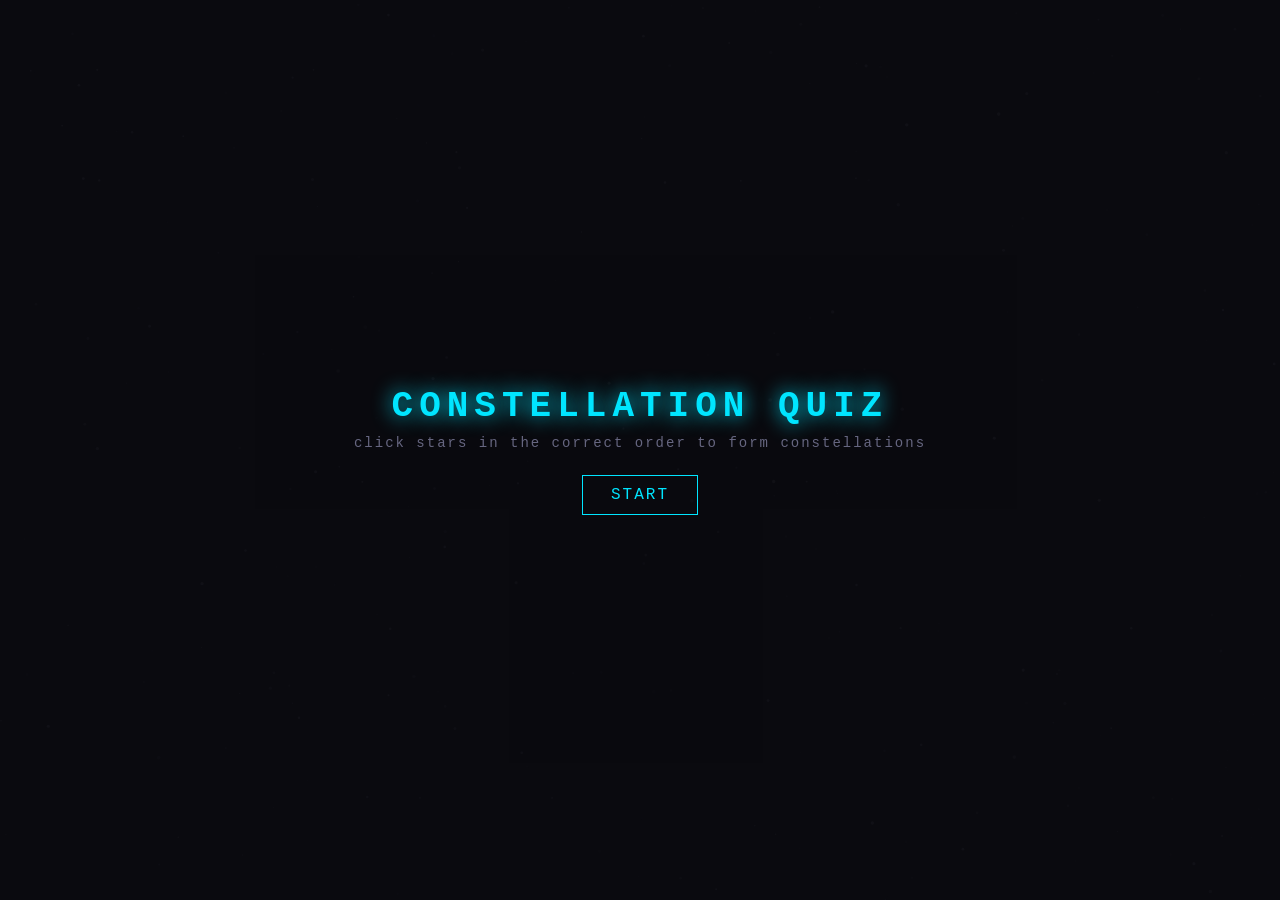
==== constellations/index.html @ 9852516b "Add 4 browser games: Synthwave Typing, Constellations, Emotional Tapestry, Glitch Art" ====
<!DOCTYPE html>
<html lang="en">
<head>
<meta charset="UTF-8">
<meta name="viewport" content="width=device-width, initial-scale=1.0">
<title>Constellation Quiz</title>
<style>
:root {
  --bg: #0a0a0f;
  --green: #00ff88;
  --purple: #aa44ff;
  --cyan: #00e5ff;
  --red: #ff4444;
  --text: #c8c8d8;
  --grey: #666680;
}
* { margin: 0; padding: 0; box-sizing: border-box; }
body { background: var(--bg); overflow: hidden; font-family: 'Courier New', monospace; }
canvas { display: block; cursor: pointer; }
#hud {
  position: fixed; top: 0; left: 0; right: 0;
  display: flex; justify-content: space-between; align-items: center;
  padding: 16px 24px; pointer-events: none; z-index: 10;
}
#const-name {
  font-size: 22px; letter-spacing: 4px; color: var(--cyan);
  text-shadow: 0 0 12px var(--cyan);
}
#score-info { color: var(--green); font-size: 16px; letter-spacing: 2px; text-shadow: 0 0 8px var(--green); }
#timer { color: var(--purple); font-size: 16px; letter-spacing: 2px; text-shadow: 0 0 8px var(--purple); }
#start-screen {
  position: fixed; inset: 0; display: flex; flex-direction: column;
  align-items: center; justify-content: center; z-index: 20;
  background: rgba(10,10,15,0.95);
}
#start-screen h1 {
  font-size: 36px; letter-spacing: 6px; margin-bottom: 8px;
  color: var(--cyan); text-shadow: 0 0 20px var(--cyan);
}
#start-screen p { color: var(--grey); letter-spacing: 2px; margin-bottom: 24px; font-size: 14px; }
#msg {
  position: fixed; bottom: 80px; left: 50%; transform: translateX(-50%);
  font-size: 18px; letter-spacing: 2px; padding: 10px 24px;
  border-radius: 4px; z-index: 15; opacity: 0; transition: opacity 0.3s;
  pointer-events: none;
}
#msg.show { opacity: 1; }
#msg.correct { background: rgba(0,255,136,0.15); color: var(--green); border: 1px solid var(--green); }
#msg.wrong { background: rgba(255,68,68,0.15); color: var(--red); border: 1px solid var(--red); }
#msg.info { background: rgba(0,229,255,0.1); color: var(--cyan); border: 1px solid var(--cyan); }
#progress {
  position: fixed; bottom: 24px; left: 50%; transform: translateX(-50%);
  font-size: 13px; color: var(--grey); letter-spacing: 2px; z-index: 10;
}
.btn {
  background: transparent; border: 1px solid var(--cyan); color: var(--cyan);
  font-family: 'Courier New', monospace; font-size: 16px; padding: 10px 28px;
  cursor: pointer; letter-spacing: 2px; transition: all 0.2s;
}
.btn:hover {
  background: var(--cyan); color: var(--bg);
  box-shadow: 0 0 15px rgba(0,229,255,0.4);
}
</style>
</head>
<body>
<canvas id="c"></canvas>
<div id="hud">
  <div id="const-name"></div>
  <div id="timer"></div>
  <div id="score-info"></div>
</div>
<div id="msg"></div>
<div id="progress"></div>

<div id="start-screen">
  <h1>CONSTELLATION QUIZ</h1>
  <p>click stars in the correct order to form constellations</p>
  <button class="btn" id="start-btn">START</button>
</div>

<script>
const canvas = document.getElementById('c');
const ctx = canvas.getContext('2d');
let W, H;
function resize() { W = canvas.width = innerWidth; H = canvas.height = innerHeight; }
resize();
addEventListener('resize', resize);

const CONSTELLATIONS = [
  { name:"Orion", stars:[[0.5,0.15],[0.45,0.25],[0.55,0.25],[0.4,0.35],[0.5,0.35],[0.6,0.35],[0.42,0.5],[0.58,0.5]], lines:[[0,1],[0,2],[1,3],[2,5],[3,4],[4,5],[3,6],[5,7]] },
  { name:"Ursa Major", stars:[[0.2,0.3],[0.28,0.28],[0.35,0.3],[0.4,0.35],[0.48,0.33],[0.55,0.28],[0.6,0.25]], lines:[[0,1],[1,2],[2,3],[3,4],[4,5],[5,6],[3,6]] },
  { name:"Cassiopeia", stars:[[0.2,0.4],[0.3,0.25],[0.4,0.38],[0.5,0.2],[0.6,0.35]], lines:[[0,1],[1,2],[2,3],[3,4]] },
  { name:"Leo", stars:[[0.3,0.3],[0.35,0.2],[0.4,0.22],[0.45,0.25],[0.5,0.3],[0.55,0.35],[0.45,0.4]], lines:[[0,1],[1,2],[2,3],[3,4],[4,5],[4,6],[6,0]] },
  { name:"Scorpius", stars:[[0.4,0.15],[0.42,0.22],[0.45,0.3],[0.48,0.38],[0.5,0.45],[0.52,0.52],[0.55,0.6],[0.58,0.65],[0.55,0.7],[0.5,0.68]], lines:[[0,1],[1,2],[2,3],[3,4],[4,5],[5,6],[6,7],[7,8],[8,9]] },
  { name:"Cygnus", stars:[[0.5,0.15],[0.5,0.3],[0.5,0.45],[0.5,0.6],[0.35,0.35],[0.65,0.35]], lines:[[0,1],[1,2],[2,3],[4,1],[1,5]] },
  { name:"Lyra", stars:[[0.5,0.2],[0.45,0.35],[0.55,0.35],[0.43,0.45],[0.57,0.45]], lines:[[0,1],[0,2],[1,3],[2,4],[3,4]] },
  { name:"Gemini", stars:[[0.35,0.15],[0.55,0.15],[0.38,0.3],[0.52,0.3],[0.4,0.45],[0.5,0.45],[0.42,0.55],[0.48,0.55]], lines:[[0,2],[2,4],[4,6],[1,3],[3,5],[5,7],[0,1]] },
  { name:"Canis Major", stars:[[0.5,0.15],[0.48,0.28],[0.52,0.28],[0.45,0.4],[0.55,0.4],[0.5,0.55],[0.42,0.6],[0.58,0.6]], lines:[[0,1],[0,2],[1,3],[2,4],[3,5],[4,5],[5,6],[5,7]] },
  { name:"Carina", stars:[[0.3,0.3],[0.4,0.2],[0.5,0.35],[0.6,0.25],[0.7,0.3],[0.5,0.5]], lines:[[0,1],[1,2],[2,3],[3,4],[2,5]] },
  { name:"Crux", stars:[[0.4,0.2],[0.6,0.2],[0.5,0.1],[0.5,0.4],[0.4,0.5],[0.6,0.5]], lines:[[0,2],[2,1],[3,0],[3,1],[0,4],[1,5]] },
  { name:"Centaurus", stars:[[0.2,0.3],[0.35,0.2],[0.5,0.25],[0.65,0.3],[0.7,0.45],[0.55,0.5],[0.35,0.45]], lines:[[0,1],[1,2],[2,3],[3,4],[4,5],[5,6],[6,0]] },
  { name:"Hercules", stars:[[0.5,0.15],[0.4,0.3],[0.6,0.3],[0.35,0.45],[0.65,0.45],[0.4,0.6],[0.6,0.6]], lines:[[0,1],[0,2],[1,3],[2,4],[3,5],[4,6],[1,2],[3,4]] },
  { name:"Perseus", stars:[[0.5,0.1],[0.45,0.22],[0.55,0.22],[0.4,0.35],[0.6,0.35],[0.35,0.5],[0.5,0.5],[0.65,0.5]], lines:[[0,1],[0,2],[1,3],[2,4],[3,5],[3,6],[4,6],[4,7]] },
  { name:"Andromeda", stars:[[0.2,0.35],[0.35,0.3],[0.5,0.25],[0.65,0.2],[0.4,0.4],[0.55,0.45]], lines:[[0,1],[1,2],[2,3],[1,4],[4,5]] },
  { name:"Pegasus", stars:[[0.3,0.2],[0.7,0.2],[0.7,0.6],[0.3,0.6]], lines:[[0,1],[1,2],[2,3],[3,0]] },
  { name:"Triangulum", stars:[[0.5,0.15],[0.4,0.5],[0.6,0.5]], lines:[[0,1],[1,2],[2,0]] },
  { name:"Delphinus", stars:[[0.5,0.2],[0.43,0.35],[0.57,0.35],[0.5,0.5],[0.42,0.42]], lines:[[0,1],[0,2],[1,3],[2,3],[1,4],[4,2]] },
  { name:"Aquila", stars:[[0.5,0.15],[0.4,0.35],[0.6,0.35],[0.35,0.5],[0.65,0.5],[0.5,0.6]], lines:[[0,1],[0,2],[1,3],[2,4],[1,5],[2,5]] },
  { name:"Corvus", stars:[[0.4,0.25],[0.6,0.25],[0.6,0.5],[0.4,0.5]], lines:[[0,1],[1,2],[2,3],[3,0],[0,2]] }
];

let bgStars = [];
for (let i = 0; i < 300; i++) {
  bgStars.push({ x: Math.random(), y: Math.random(), r: Math.random() * 1.5 + 0.3, twinkle: Math.random() * Math.PI * 2 });
}

let state = 'start';
let current = 0;
let score = 0;
let attempted = 0;
let clickedStars = [];
let wrongFlash = 0;
let timer = 0;
let timerInterval = null;
let constellationOrder = [];

function shuffle(arr) {
  for (let i = arr.length - 1; i > 0; i--) {
    const j = Math.floor(Math.random() * (i + 1));
    [arr[i], arr[j]] = [arr[j], arr[i]];
  }
  return arr;
}

function getStarPos(s) { return { x: s[0] * W, y: s[1] * H }; }

function drawBg(t) {
  ctx.fillStyle = '#0a0a0f';
  ctx.fillRect(0, 0, W, H);
  for (const s of bgStars) {
    const alpha = 0.4 + 0.3 * Math.sin(t * 0.001 + s.twinkle);
    ctx.beginPath();
    ctx.arc(s.x * W, s.y * H, s.r, 0, Math.PI * 2);
    ctx.fillStyle = `rgba(200,200,220,${alpha})`;
    ctx.fill();
  }
}

function drawConstellation(c, t) {
  const stars = c.stars.map(getStarPos);
  ctx.lineWidth = 2;
  for (const [a, b] of c.lines) {
    ctx.beginPath();
    ctx.moveTo(stars[a].x, stars[a].y);
    ctx.lineTo(stars[b].x, stars[b].y);
    ctx.strokeStyle = 'rgba(0,229,255,0.25)';
    ctx.stroke();
  }
  for (let i = 0; i < stars.length; i++) {
    const s = stars[i];
    const isClicked = clickedStars.includes(i);
    const pulse = Math.sin(t * 0.003 + i) * 0.3 + 0.7;
    ctx.beginPath();
    ctx.arc(s.x, s.y, isClicked ? 7 : 5, 0, Math.PI * 2);
    ctx.fillStyle = isClicked ? '#00e5ff' : `rgba(255,255,255,${pulse})`;
    ctx.shadowBlur = isClicked ? 15 : 8;
    ctx.shadowColor = isClicked ? '#00e5ff' : 'rgba(255,255,255,0.5)';
    ctx.fill();
    ctx.shadowBlur = 0;
  }
}

function drawConnections() {
  if (clickedStars.length < 2) return;
  const c = CONSTELLATIONS[constellationOrder[current]];
  const stars = c.stars.map(getStarPos);
  ctx.strokeStyle = '#00e5ff';
  ctx.lineWidth = 2;
  ctx.shadowBlur = 8;
  ctx.shadowColor = '#00e5ff';
  for (let i = 1; i < clickedStars.length; i++) {
    const a = stars[clickedStars[i - 1]];
    const b = stars[clickedStars[i]];
    ctx.beginPath();
    ctx.moveTo(a.x, a.y);
    ctx.lineTo(b.x, b.y);
    ctx.stroke();
  }
  ctx.shadowBlur = 0;
}

function flashWrong() {
  wrongFlash = 1;
  setTimeout(() => wrongFlash = 0, 300);
}

function showMsg(text, type) {
  const el = document.getElementById('msg');
  el.textContent = text;
  el.className = 'show ' + type;
  setTimeout(() => el.className = '', 1500);
}

function nextConstellation() {
  current++;
  clickedStars = [];
  timer = 0;
  if (current >= constellationOrder.length) {
    state = 'done';
    showMsg('Quiz complete! Score: ' + score + '/' + attempted, 'info');
    document.getElementById('const-name').textContent = 'COMPLETE';
    document.getElementById('timer').textContent = '';
    return;
  }
  const c = CONSTELLATIONS[constellationOrder[current]];
  document.getElementById('const-name').textContent = c.name.toUpperCase();
  document.getElementById('progress').textContent = (current + 1) + ' / ' + constellationOrder.length;
}

canvas.addEventListener('click', (e) => {
  if (state !== 'playing') return;
  const c = CONSTELLATIONS[constellationOrder[current]];
  const stars = c.stars.map(getStarPos);
  const mx = e.clientX;
  const my = e.clientY;

  let clicked = -1;
  for (let i = 0; i < stars.length; i++) {
    if (clickedStars.includes(i)) continue;
    const dx = mx - stars[i].x;
    const dy = my - stars[i].y;
    if (dx * dx + dy * dy < 400) { clicked = i; break; }
  }

  if (clicked === -1) return;

  const expected = c.lines;
  let validNext = false;

  if (clickedStars.length === 0) {
    validNext = true;
  } else {
    const last = clickedStars[clickedStars.length - 1];
    for (const [a, b] of expected) {
      if ((a === last && b === clicked) || (b === last && a === clicked)) {
        validNext = true;
        break;
      }
    }
  }

  if (validNext) {
    clickedStars.push(clicked);
    showMsg('✓', 'correct');
    if (clickedStars.length >= c.stars.length) {
      attempted++;
      score++;
      setTimeout(nextConstellation, 800);
    }
  } else {
    attempted++;
    flashWrong();
    showMsg('✗ wrong star', 'wrong');
  }
});

function gameLoop(t) {
  requestAnimationFrame(gameLoop);
  drawBg(t);
  if (state === 'playing') {
    const c = CONSTELLATIONS[constellationOrder[current]];
    drawConstellation(c, t);
    drawConnections();
    if (wrongFlash) {
      ctx.fillStyle = 'rgba(255,68,68,0.1)';
      ctx.fillRect(0, 0, W, H);
    }
    document.getElementById('score-info').textContent = score + '/' + attempted;
  }
}

document.getElementById('start-btn').addEventListener('click', () => {
  constellationOrder = shuffle([...Array(CONSTELLATIONS.length).keys()]).slice(0, 20);
  state = 'playing';
  current = 0;
  score = 0;
  attempted = 0;
  clickedStars = [];
  document.getElementById('start-screen').style.display = 'none';
  nextConstellation();
});

requestAnimationFrame(gameLoop);
</script>
</body>
</html>
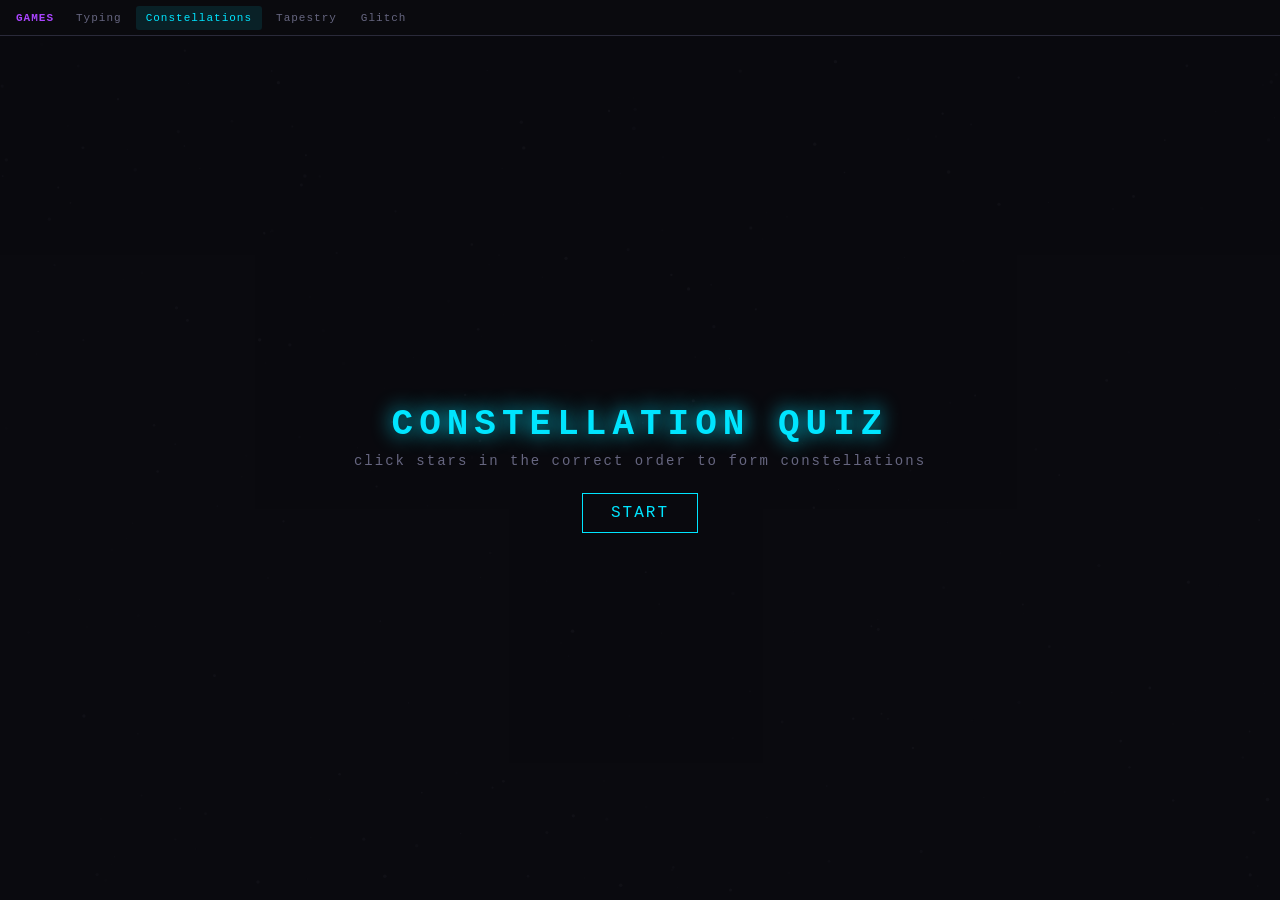
==== commit d71f6af7: "Add navigation bar for switching between games" ====
--- a/constellations/index.html
+++ b/constellations/index.html
@@ -17,10 +17,23 @@
 * { margin: 0; padding: 0; box-sizing: border-box; }
 body { background: var(--bg); overflow: hidden; font-family: 'Courier New', monospace; }
 canvas { display: block; cursor: pointer; }
+#nav {
+  position: fixed; top: 0; left: 0; right: 0; height: 36px; z-index: 100;
+  background: rgba(10,10,15,0.92); border-bottom: 1px solid #2a2a3a;
+  display: flex; align-items: center; padding: 0 16px; gap: 4px;
+  font-size: 11px; letter-spacing: 1px;
+}
+#nav a {
+  color: #666680; text-decoration: none; padding: 6px 10px;
+  border-radius: 3px; transition: all 0.2s; font-family: 'Courier New', monospace;
+}
+#nav a:hover { color: #00e5ff; background: rgba(0,229,255,0.08); }
+#nav a.active { color: #00e5ff; background: rgba(0,229,255,0.1); }
+#nav .label { color: #aa44ff; margin-right: 8px; font-weight: bold; }
 #hud {
-  position: fixed; top: 0; left: 0; right: 0;
+  position: fixed; top: 36px; left: 0; right: 0;
   display: flex; justify-content: space-between; align-items: center;
-  padding: 16px 24px; pointer-events: none; z-index: 10;
+  padding: 12px 24px; pointer-events: none; z-index: 10;
 }
 #const-name {
   font-size: 22px; letter-spacing: 4px; color: var(--cyan);
@@ -31,7 +44,7 @@
 #start-screen {
   position: fixed; inset: 0; display: flex; flex-direction: column;
   align-items: center; justify-content: center; z-index: 20;
-  background: rgba(10,10,15,0.95);
+  background: rgba(10,10,15,0.95); padding-top: 36px;
 }
 #start-screen h1 {
   font-size: 36px; letter-spacing: 6px; margin-bottom: 8px;
@@ -64,6 +77,13 @@
 </style>
 </head>
 <body>
+<nav id="nav">
+  <span class="label">GAMES</span>
+  <a href="../typing/">Typing</a>
+  <a href="../constellations/" class="active">Constellations</a>
+  <a href="../tapestry/">Tapestry</a>
+  <a href="../glitch/">Glitch</a>
+</nav>
 <canvas id="c"></canvas>
 <div id="hud">
   <div id="const-name"></div>
@@ -83,7 +103,8 @@
 const canvas = document.getElementById('c');
 const ctx = canvas.getContext('2d');
 let W, H;
-function resize() { W = canvas.width = innerWidth; H = canvas.height = innerHeight; }
+const NAV_H = 36;
+function resize() { W = canvas.width = innerWidth; H = canvas.height = innerHeight - NAV_H; canvas.style.marginTop = NAV_H + 'px'; }
 resize();
 addEventListener('resize', resize);
 
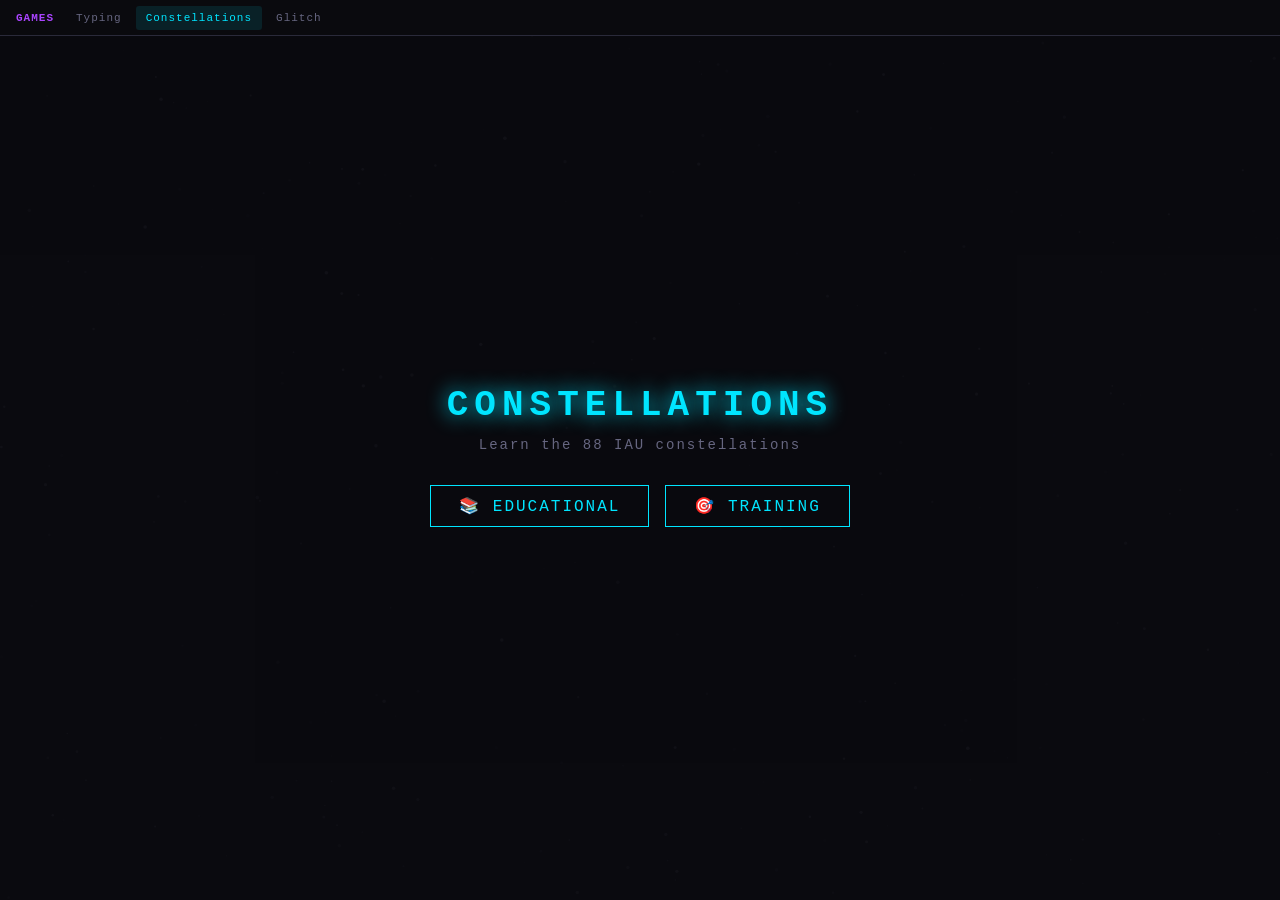
==== commit fbe2fa37: "Fix typing (slower difficulty + sounds), redesign constellations (edu/train modes), fix glitch (desc" ====
--- a/constellations/index.html
+++ b/constellations/index.html
@@ -5,75 +5,40 @@
 <meta name="viewport" content="width=device-width, initial-scale=1.0">
 <title>Constellation Quiz</title>
 <style>
-:root {
-  --bg: #0a0a0f;
-  --green: #00ff88;
-  --purple: #aa44ff;
-  --cyan: #00e5ff;
-  --red: #ff4444;
-  --text: #c8c8d8;
-  --grey: #666680;
-}
-* { margin: 0; padding: 0; box-sizing: border-box; }
-body { background: var(--bg); overflow: hidden; font-family: 'Courier New', monospace; }
-canvas { display: block; cursor: pointer; }
-#nav {
-  position: fixed; top: 0; left: 0; right: 0; height: 36px; z-index: 100;
-  background: rgba(10,10,15,0.92); border-bottom: 1px solid #2a2a3a;
-  display: flex; align-items: center; padding: 0 16px; gap: 4px;
-  font-size: 11px; letter-spacing: 1px;
-}
-#nav a {
-  color: #666680; text-decoration: none; padding: 6px 10px;
-  border-radius: 3px; transition: all 0.2s; font-family: 'Courier New', monospace;
-}
-#nav a:hover { color: #00e5ff; background: rgba(0,229,255,0.08); }
-#nav a.active { color: #00e5ff; background: rgba(0,229,255,0.1); }
-#nav .label { color: #aa44ff; margin-right: 8px; font-weight: bold; }
-#hud {
-  position: fixed; top: 36px; left: 0; right: 0;
-  display: flex; justify-content: space-between; align-items: center;
-  padding: 12px 24px; pointer-events: none; z-index: 10;
-}
-#const-name {
-  font-size: 22px; letter-spacing: 4px; color: var(--cyan);
-  text-shadow: 0 0 12px var(--cyan);
-}
-#score-info { color: var(--green); font-size: 16px; letter-spacing: 2px; text-shadow: 0 0 8px var(--green); }
-#timer { color: var(--purple); font-size: 16px; letter-spacing: 2px; text-shadow: 0 0 8px var(--purple); }
-#start-screen {
-  position: fixed; inset: 0; display: flex; flex-direction: column;
-  align-items: center; justify-content: center; z-index: 20;
-  background: rgba(10,10,15,0.95); padding-top: 36px;
-}
-#start-screen h1 {
-  font-size: 36px; letter-spacing: 6px; margin-bottom: 8px;
-  color: var(--cyan); text-shadow: 0 0 20px var(--cyan);
-}
-#start-screen p { color: var(--grey); letter-spacing: 2px; margin-bottom: 24px; font-size: 14px; }
-#msg {
-  position: fixed; bottom: 80px; left: 50%; transform: translateX(-50%);
-  font-size: 18px; letter-spacing: 2px; padding: 10px 24px;
-  border-radius: 4px; z-index: 15; opacity: 0; transition: opacity 0.3s;
-  pointer-events: none;
-}
-#msg.show { opacity: 1; }
-#msg.correct { background: rgba(0,255,136,0.15); color: var(--green); border: 1px solid var(--green); }
-#msg.wrong { background: rgba(255,68,68,0.15); color: var(--red); border: 1px solid var(--red); }
-#msg.info { background: rgba(0,229,255,0.1); color: var(--cyan); border: 1px solid var(--cyan); }
-#progress {
-  position: fixed; bottom: 24px; left: 50%; transform: translateX(-50%);
-  font-size: 13px; color: var(--grey); letter-spacing: 2px; z-index: 10;
-}
-.btn {
-  background: transparent; border: 1px solid var(--cyan); color: var(--cyan);
-  font-family: 'Courier New', monospace; font-size: 16px; padding: 10px 28px;
-  cursor: pointer; letter-spacing: 2px; transition: all 0.2s;
-}
-.btn:hover {
-  background: var(--cyan); color: var(--bg);
-  box-shadow: 0 0 15px rgba(0,229,255,0.4);
-}
+:root{--bg:#0a0a0f;--green:#00ff88;--purple:#aa44ff;--cyan:#00e5ff;--red:#ff4444;--text:#c8c8d8;--grey:#666680}
+*{margin:0;padding:0;box-sizing:border-box}
+body{background:var(--bg);overflow:hidden;font-family:'Courier New',monospace}
+canvas{display:block;cursor:pointer}
+#nav{position:fixed;top:0;left:0;right:0;height:36px;z-index:100;background:rgba(10,10,15,0.92);border-bottom:1px solid #2a2a3a;display:flex;align-items:center;padding:0 16px;gap:4px;font-size:11px;letter-spacing:1px}
+#nav a{color:#666680;text-decoration:none;padding:6px 10px;border-radius:3px;transition:all 0.2s;font-family:'Courier New',monospace}
+#nav a:hover{color:#00e5ff;background:rgba(0,229,255,0.08)}
+#nav a.active{color:#00e5ff;background:rgba(0,229,255,0.1)}
+#nav .label{color:#aa44ff;margin-right:8px;font-weight:bold}
+#hud{position:fixed;top:36px;left:0;right:0;display:flex;justify-content:space-between;align-items:center;padding:12px 24px;pointer-events:none;z-index:10}
+#const-name{font-size:22px;letter-spacing:4px;color:var(--cyan);text-shadow:0 0 12px var(--cyan)}
+#score-info{color:var(--green);font-size:16px;letter-spacing:2px;text-shadow:0 0 8px var(--green)}
+#timer{color:var(--purple);font-size:16px;letter-spacing:2px;text-shadow:0 0 8px var(--purple)}
+.screen{position:fixed;inset:0;display:flex;flex-direction:column;align-items:center;justify-content:center;z-index:20;background:rgba(10,10,15,0.95);padding-top:36px}
+.screen h1{font-size:36px;letter-spacing:6px;margin-bottom:8px;color:var(--cyan);text-shadow:0 0 20px var(--cyan)}
+.screen p{color:var(--grey);letter-spacing:2px;margin-bottom:24px;font-size:14px;max-width:500px;text-align:center;line-height:1.6}
+.screen .btn{background:transparent;border:1px solid var(--cyan);color:var(--cyan);font-family:'Courier New',monospace;font-size:16px;padding:10px 28px;cursor:pointer;letter-spacing:2px;transition:all 0.2s;margin:4px}
+.screen .btn:hover{background:var(--cyan);color:var(--bg);box-shadow:0 0 15px rgba(0,229,255,0.4)}
+.screen .btn.active{background:var(--cyan);color:var(--bg)}
+.mode-row{display:flex;gap:8px;margin-bottom:20px}
+.count-row{display:flex;align-items:center;gap:12px;margin-bottom:20px;font-size:14px;color:var(--grey)}
+.count-row input{width:60px;background:rgba(10,10,15,0.9);border:1px solid var(--purple);color:var(--purple);font-family:'Courier New',monospace;font-size:18px;padding:6px;text-align:center;outline:none;border-radius:4px}
+#msg{position:fixed;bottom:80px;left:50%;transform:translateX(-50%);font-size:18px;letter-spacing:2px;padding:10px 24px;border-radius:4px;z-index:15;opacity:0;transition:opacity 0.3s;pointer-events:none}
+#msg.show{opacity:1}
+#msg.correct{background:rgba(0,255,136,0.15);color:var(--green);border:1px solid var(--green)}
+#msg.wrong{background:rgba(255,68,68,0.15);color:var(--red);border:1px solid var(--red)}
+#msg.info{background:rgba(0,229,255,0.1);color:var(--cyan);border:1px solid var(--cyan)}
+#progress{position:fixed;bottom:24px;left:50%;transform:translateX(-50%);font-size:13px;color:var(--grey);letter-spacing:2px;z-index:10}
+.hidden{display:none!important}
+#quiz-input{position:fixed;bottom:60px;left:50%;transform:translateX(-50%);z-index:15}
+#quiz-input input{background:rgba(10,10,15,0.85);border:1px solid var(--cyan);color:var(--cyan);font-family:'Courier New',monospace;font-size:18px;padding:8px 16px;width:300px;text-align:center;outline:none;letter-spacing:2px}
+#browse-nav{position:fixed;bottom:24px;left:50%;transform:translateX(-50%);display:flex;gap:8px;z-index:15}
+#browse-nav button{background:transparent;border:1px solid var(--purple);color:var(--purple);font-family:'Courier New',monospace;font-size:14px;padding:8px 20px;cursor:pointer;transition:all 0.2s}
+#browse-nav button:hover{background:var(--purple);color:var(--bg)}
 </style>
 </head>
 <body>
@@ -81,235 +46,178 @@
   <span class="label">GAMES</span>
   <a href="../typing/">Typing</a>
   <a href="../constellations/" class="active">Constellations</a>
-  <a href="../tapestry/">Tapestry</a>
   <a href="../glitch/">Glitch</a>
 </nav>
 <canvas id="c"></canvas>
-<div id="hud">
-  <div id="const-name"></div>
-  <div id="timer"></div>
-  <div id="score-info"></div>
-</div>
+<div id="hud"><div id="const-name"></div><div id="timer"></div><div id="score-info"></div></div>
 <div id="msg"></div>
 <div id="progress"></div>
-
-<div id="start-screen">
-  <h1>CONSTELLATION QUIZ</h1>
-  <p>click stars in the correct order to form constellations</p>
-  <button class="btn" id="start-btn">START</button>
+<div id="quiz-input" class="hidden"><input id="quiz-field" placeholder="type constellation name..." spellcheck="false"></div>
+<div id="browse-nav" class="hidden"><button id="prev-btn">← PREV</button><button id="next-btn">NEXT →</button></div>
+
+<div class="screen" id="start-screen">
+  <h1>CONSTELLATIONS</h1>
+  <p>Learn the 88 IAU constellations</p>
+  <div class="mode-row">
+    <button class="btn" id="edu-btn">📚 EDUCATIONAL</button>
+    <button class="btn" id="train-btn">🎯 TRAINING</button>
+  </div>
+  <div id="edu-options" class="hidden">
+    <p>Browse constellations with names and stars. Use arrow buttons to navigate.</p>
+    <button class="btn" id="edu-start">START BROWSING</button>
+  </div>
+  <div id="train-options" class="hidden">
+    <div class="count-row"><span>How many to study:</span><input type="number" id="train-count" value="5" min="1" max="20"></div>
+    <p>Study each constellation, then type its name in the quiz.</p>
+    <button class="btn" id="train-start">START TRAINING</button>
+  </div>
 </div>
+<div class="screen hidden" id="result-screen">
+  <h1 id="result-title">RESULTS</h1>
+  <p id="result-text"></p>
+  <button class="btn" id="back-btn">← BACK TO MENU</button>
+</div>
 
 <script>
-const canvas = document.getElementById('c');
-const ctx = canvas.getContext('2d');
-let W, H;
-const NAV_H = 36;
-function resize() { W = canvas.width = innerWidth; H = canvas.height = innerHeight - NAV_H; canvas.style.marginTop = NAV_H + 'px'; }
-resize();
-addEventListener('resize', resize);
-
-const CONSTELLATIONS = [
-  { name:"Orion", stars:[[0.5,0.15],[0.45,0.25],[0.55,0.25],[0.4,0.35],[0.5,0.35],[0.6,0.35],[0.42,0.5],[0.58,0.5]], lines:[[0,1],[0,2],[1,3],[2,5],[3,4],[4,5],[3,6],[5,7]] },
-  { name:"Ursa Major", stars:[[0.2,0.3],[0.28,0.28],[0.35,0.3],[0.4,0.35],[0.48,0.33],[0.55,0.28],[0.6,0.25]], lines:[[0,1],[1,2],[2,3],[3,4],[4,5],[5,6],[3,6]] },
-  { name:"Cassiopeia", stars:[[0.2,0.4],[0.3,0.25],[0.4,0.38],[0.5,0.2],[0.6,0.35]], lines:[[0,1],[1,2],[2,3],[3,4]] },
-  { name:"Leo", stars:[[0.3,0.3],[0.35,0.2],[0.4,0.22],[0.45,0.25],[0.5,0.3],[0.55,0.35],[0.45,0.4]], lines:[[0,1],[1,2],[2,3],[3,4],[4,5],[4,6],[6,0]] },
-  { name:"Scorpius", stars:[[0.4,0.15],[0.42,0.22],[0.45,0.3],[0.48,0.38],[0.5,0.45],[0.52,0.52],[0.55,0.6],[0.58,0.65],[0.55,0.7],[0.5,0.68]], lines:[[0,1],[1,2],[2,3],[3,4],[4,5],[5,6],[6,7],[7,8],[8,9]] },
-  { name:"Cygnus", stars:[[0.5,0.15],[0.5,0.3],[0.5,0.45],[0.5,0.6],[0.35,0.35],[0.65,0.35]], lines:[[0,1],[1,2],[2,3],[4,1],[1,5]] },
-  { name:"Lyra", stars:[[0.5,0.2],[0.45,0.35],[0.55,0.35],[0.43,0.45],[0.57,0.45]], lines:[[0,1],[0,2],[1,3],[2,4],[3,4]] },
-  { name:"Gemini", stars:[[0.35,0.15],[0.55,0.15],[0.38,0.3],[0.52,0.3],[0.4,0.45],[0.5,0.45],[0.42,0.55],[0.48,0.55]], lines:[[0,2],[2,4],[4,6],[1,3],[3,5],[5,7],[0,1]] },
-  { name:"Canis Major", stars:[[0.5,0.15],[0.48,0.28],[0.52,0.28],[0.45,0.4],[0.55,0.4],[0.5,0.55],[0.42,0.6],[0.58,0.6]], lines:[[0,1],[0,2],[1,3],[2,4],[3,5],[4,5],[5,6],[5,7]] },
-  { name:"Carina", stars:[[0.3,0.3],[0.4,0.2],[0.5,0.35],[0.6,0.25],[0.7,0.3],[0.5,0.5]], lines:[[0,1],[1,2],[2,3],[3,4],[2,5]] },
-  { name:"Crux", stars:[[0.4,0.2],[0.6,0.2],[0.5,0.1],[0.5,0.4],[0.4,0.5],[0.6,0.5]], lines:[[0,2],[2,1],[3,0],[3,1],[0,4],[1,5]] },
-  { name:"Centaurus", stars:[[0.2,0.3],[0.35,0.2],[0.5,0.25],[0.65,0.3],[0.7,0.45],[0.55,0.5],[0.35,0.45]], lines:[[0,1],[1,2],[2,3],[3,4],[4,5],[5,6],[6,0]] },
-  { name:"Hercules", stars:[[0.5,0.15],[0.4,0.3],[0.6,0.3],[0.35,0.45],[0.65,0.45],[0.4,0.6],[0.6,0.6]], lines:[[0,1],[0,2],[1,3],[2,4],[3,5],[4,6],[1,2],[3,4]] },
-  { name:"Perseus", stars:[[0.5,0.1],[0.45,0.22],[0.55,0.22],[0.4,0.35],[0.6,0.35],[0.35,0.5],[0.5,0.5],[0.65,0.5]], lines:[[0,1],[0,2],[1,3],[2,4],[3,5],[3,6],[4,6],[4,7]] },
-  { name:"Andromeda", stars:[[0.2,0.35],[0.35,0.3],[0.5,0.25],[0.65,0.2],[0.4,0.4],[0.55,0.45]], lines:[[0,1],[1,2],[2,3],[1,4],[4,5]] },
-  { name:"Pegasus", stars:[[0.3,0.2],[0.7,0.2],[0.7,0.6],[0.3,0.6]], lines:[[0,1],[1,2],[2,3],[3,0]] },
-  { name:"Triangulum", stars:[[0.5,0.15],[0.4,0.5],[0.6,0.5]], lines:[[0,1],[1,2],[2,0]] },
-  { name:"Delphinus", stars:[[0.5,0.2],[0.43,0.35],[0.57,0.35],[0.5,0.5],[0.42,0.42]], lines:[[0,1],[0,2],[1,3],[2,3],[1,4],[4,2]] },
-  { name:"Aquila", stars:[[0.5,0.15],[0.4,0.35],[0.6,0.35],[0.35,0.5],[0.65,0.5],[0.5,0.6]], lines:[[0,1],[0,2],[1,3],[2,4],[1,5],[2,5]] },
-  { name:"Corvus", stars:[[0.4,0.25],[0.6,0.25],[0.6,0.5],[0.4,0.5]], lines:[[0,1],[1,2],[2,3],[3,0],[0,2]] }
+const canvas=document.getElementById('c'),ctx=canvas.getContext('2d');
+let W,H;const NAV_H=36;
+function resize(){W=canvas.width=innerWidth;H=canvas.height=innerHeight-NAV_H;canvas.style.marginTop=NAV_H+'px'}
+resize();addEventListener('resize',resize);
+
+const CONSTELLATIONS=[
+  {name:"Orion",stars:[[0.5,0.15],[0.45,0.25],[0.55,0.25],[0.4,0.35],[0.5,0.35],[0.6,0.35],[0.42,0.5],[0.58,0.5]],lines:[[0,1],[0,2],[1,3],[2,5],[3,4],[4,5],[3,6],[5,7]]},
+  {name:"Ursa Major",stars:[[0.2,0.3],[0.28,0.28],[0.35,0.3],[0.4,0.35],[0.48,0.33],[0.55,0.28],[0.6,0.25]],lines:[[0,1],[1,2],[2,3],[3,4],[4,5],[5,6],[3,6]]},
+  {name:"Cassiopeia",stars:[[0.2,0.4],[0.3,0.25],[0.4,0.38],[0.5,0.2],[0.6,0.35]],lines:[[0,1],[1,2],[2,3],[3,4]]},
+  {name:"Leo",stars:[[0.3,0.3],[0.35,0.2],[0.4,0.22],[0.45,0.25],[0.5,0.3],[0.55,0.35],[0.45,0.4]],lines:[[0,1],[1,2],[2,3],[3,4],[4,5],[4,6],[6,0]]},
+  {name:"Scorpius",stars:[[0.4,0.15],[0.42,0.22],[0.45,0.3],[0.48,0.38],[0.5,0.45],[0.52,0.52],[0.55,0.6],[0.58,0.65],[0.55,0.7],[0.5,0.68]],lines:[[0,1],[1,2],[2,3],[3,4],[4,5],[5,6],[6,7],[7,8],[8,9]]},
+  {name:"Cygnus",stars:[[0.5,0.15],[0.5,0.3],[0.5,0.45],[0.5,0.6],[0.35,0.35],[0.65,0.35]],lines:[[0,1],[1,2],[2,3],[4,1],[1,5]]},
+  {name:"Lyra",stars:[[0.5,0.2],[0.45,0.35],[0.55,0.35],[0.43,0.45],[0.57,0.45]],lines:[[0,1],[0,2],[1,3],[2,4],[3,4]]},
+  {name:"Gemini",stars:[[0.35,0.15],[0.55,0.15],[0.38,0.3],[0.52,0.3],[0.4,0.45],[0.5,0.45],[0.42,0.55],[0.48,0.55]],lines:[[0,2],[2,4],[4,6],[1,3],[3,5],[5,7],[0,1]]},
+  {name:"Canis Major",stars:[[0.5,0.15],[0.48,0.28],[0.52,0.28],[0.45,0.4],[0.55,0.4],[0.5,0.55],[0.42,0.6],[0.58,0.6]],lines:[[0,1],[0,2],[1,3],[2,4],[3,5],[4,5],[5,6],[5,7]]},
+  {name:"Carina",stars:[[0.3,0.3],[0.4,0.2],[0.5,0.35],[0.6,0.25],[0.7,0.3],[0.5,0.5]],lines:[[0,1],[1,2],[2,3],[3,4],[2,5]]},
+  {name:"Crux",stars:[[0.4,0.2],[0.6,0.2],[0.5,0.1],[0.5,0.4],[0.4,0.5],[0.6,0.5]],lines:[[0,2],[2,1],[3,0],[3,1],[0,4],[1,5]]},
+  {name:"Centaurus",stars:[[0.2,0.3],[0.35,0.2],[0.5,0.25],[0.65,0.3],[0.7,0.45],[0.55,0.5],[0.35,0.45]],lines:[[0,1],[1,2],[2,3],[3,4],[4,5],[5,6],[6,0]]},
+  {name:"Hercules",stars:[[0.5,0.15],[0.4,0.3],[0.6,0.3],[0.35,0.45],[0.65,0.45],[0.4,0.6],[0.6,0.6]],lines:[[0,1],[0,2],[1,3],[2,4],[3,5],[4,6],[1,2],[3,4]]},
+  {name:"Perseus",stars:[[0.5,0.1],[0.45,0.22],[0.55,0.22],[0.4,0.35],[0.6,0.35],[0.35,0.5],[0.5,0.5],[0.65,0.5]],lines:[[0,1],[0,2],[1,3],[2,4],[3,5],[3,6],[4,6],[4,7]]},
+  {name:"Andromeda",stars:[[0.2,0.35],[0.35,0.3],[0.5,0.25],[0.65,0.2],[0.4,0.4],[0.55,0.45]],lines:[[0,1],[1,2],[2,3],[1,4],[4,5]]},
+  {name:"Pegasus",stars:[[0.3,0.2],[0.7,0.2],[0.7,0.6],[0.3,0.6]],lines:[[0,1],[1,2],[2,3],[3,0]]},
+  {name:"Triangulum",stars:[[0.5,0.15],[0.4,0.5],[0.6,0.5]],lines:[[0,1],[1,2],[2,0]]},
+  {name:"Delphinus",stars:[[0.5,0.2],[0.43,0.35],[0.57,0.35],[0.5,0.5],[0.42,0.42]],lines:[[0,1],[0,2],[1,3],[2,3],[1,4],[4,2]]},
+  {name:"Aquila",stars:[[0.5,0.15],[0.4,0.35],[0.6,0.35],[0.35,0.5],[0.65,0.5],[0.5,0.6]],lines:[[0,1],[0,2],[1,3],[2,4],[1,5],[2,5]]},
+  {name:"Corvus",stars:[[0.4,0.25],[0.6,0.25],[0.6,0.5],[0.4,0.5]],lines:[[0,1],[1,2],[2,3],[3,0],[0,2]]}
 ];
 
-let bgStars = [];
-for (let i = 0; i < 300; i++) {
-  bgStars.push({ x: Math.random(), y: Math.random(), r: Math.random() * 1.5 + 0.3, twinkle: Math.random() * Math.PI * 2 });
+let bgStars=[];for(let i=0;i<300;i++)bgStars.push({x:Math.random(),y:Math.random(),r:Math.random()*1.5+0.3,twinkle:Math.random()*Math.PI*2});
+
+let state='menu',mode='edu';
+let eduIdx=0,trainList=[],trainIdx=0,trainScore=0,trainTotal=0;
+let clickedStars=[],wrongFlash=0;
+
+function shuffle(arr){for(let i=arr.length-1;i>0;i--){const j=Math.floor(Math.random()*(i+1));[arr[i],arr[j]]=[arr[j],arr[i]]}return arr}
+function getStarPos(s){return{x:s[0]*W,y:s[1]*H}}
+
+function drawBg(t){ctx.fillStyle='#0a0a0f';ctx.fillRect(0,0,W,H);for(const s of bgStars){const alpha=0.4+0.3*Math.sin(t*0.001+s.twinkle);ctx.beginPath();ctx.arc(s.x*W,s.y*H,s.r,0,Math.PI*2);ctx.fillStyle=`rgba(200,200,220,${alpha})`;ctx.fill()}}
+
+function drawConstellation(c,t,showName){
+  const stars=c.stars.map(getStarPos);
+  ctx.lineWidth=2;
+  for(const[a,b]of c.lines){ctx.beginPath();ctx.moveTo(stars[a].x,stars[a].y);ctx.lineTo(stars[b].x,stars[b].y);ctx.strokeStyle='rgba(0,229,255,0.25)';ctx.stroke()}
+  for(let i=0;i<stars.length;i++){const s=stars[i];const pulse=Math.sin(t*0.003+i)*0.3+0.7;
+    ctx.beginPath();ctx.arc(s.x,s.y,5,0,Math.PI*2);ctx.fillStyle=`rgba(255,255,255,${pulse})`;ctx.shadowBlur=8;ctx.shadowColor='rgba(255,255,255,0.5)';ctx.fill();ctx.shadowBlur=0}
+  if(showName){ctx.save();ctx.font='bold 20px "Courier New",monospace';ctx.textAlign='center';ctx.fillStyle='#00e5ff';ctx.shadowBlur=12;ctx.shadowColor='#00e5ff';ctx.fillText(c.name.toUpperCase(),W/2,H-80);ctx.restore()}
 }
 
-let state = 'start';
-let current = 0;
-let score = 0;
-let attempted = 0;
-let clickedStars = [];
-let wrongFlash = 0;
-let timer = 0;
-let timerInterval = null;
-let constellationOrder = [];
-
-function shuffle(arr) {
-  for (let i = arr.length - 1; i > 0; i--) {
-    const j = Math.floor(Math.random() * (i + 1));
-    [arr[i], arr[j]] = [arr[j], arr[i]];
+function drawQuizConstellation(c,t){
+  const stars=c.stars.map(getStarPos);
+  ctx.lineWidth=2;
+  for(const[a,b]of c.lines){ctx.beginPath();ctx.moveTo(stars[a].x,stars[b].y);ctx.lineTo(stars[b].x,stars[b].y);ctx.strokeStyle='rgba(0,229,255,0.25)';ctx.stroke()}
+  for(let i=0;i<stars.length;i++){const s=stars[i];const pulse=Math.sin(t*0.003+i)*0.3+0.7;
+    ctx.beginPath();ctx.arc(s.x,s.y,5,0,Math.PI*2);ctx.fillStyle=`rgba(255,255,255,${pulse})`;ctx.shadowBlur=8;ctx.shadowColor='rgba(255,255,255,0.5)';ctx.fill();ctx.shadowBlur=0}
+}
+
+function flashWrong(){wrongFlash=1;setTimeout(()=>wrongFlash=0,300)}
+function showMsg(text,type){const el=document.getElementById('msg');el.textContent=text;el.className='show '+type;setTimeout(()=>el.className='',1500)}
+
+function gameLoop(t){
+  requestAnimationFrame(gameLoop);drawBg(t);
+  if(state==='edu'){drawConstellation(CONSTELLATIONS[eduIdx],t,true)}
+  else if(state==='quiz'){
+    if(trainIdx<trainList.length){drawQuizConstellation(trainList[trainIdx],t);
+      if(wrongFlash){ctx.fillStyle='rgba(255,68,68,0.1)';ctx.fillRect(0,0,W,H)}}
   }
-  return arr;
-}
-
-function getStarPos(s) { return { x: s[0] * W, y: s[1] * H }; }
-
-function drawBg(t) {
-  ctx.fillStyle = '#0a0a0f';
-  ctx.fillRect(0, 0, W, H);
-  for (const s of bgStars) {
-    const alpha = 0.4 + 0.3 * Math.sin(t * 0.001 + s.twinkle);
-    ctx.beginPath();
-    ctx.arc(s.x * W, s.y * H, s.r, 0, Math.PI * 2);
-    ctx.fillStyle = `rgba(200,200,220,${alpha})`;
-    ctx.fill();
+  else if(state==='study'){
+    if(trainIdx<trainList.length){drawConstellation(trainList[trainIdx],t,true)}
   }
 }
 
-function drawConstellation(c, t) {
-  const stars = c.stars.map(getStarPos);
-  ctx.lineWidth = 2;
-  for (const [a, b] of c.lines) {
-    ctx.beginPath();
-    ctx.moveTo(stars[a].x, stars[a].y);
-    ctx.lineTo(stars[b].x, stars[b].y);
-    ctx.strokeStyle = 'rgba(0,229,255,0.25)';
-    ctx.stroke();
-  }
-  for (let i = 0; i < stars.length; i++) {
-    const s = stars[i];
-    const isClicked = clickedStars.includes(i);
-    const pulse = Math.sin(t * 0.003 + i) * 0.3 + 0.7;
-    ctx.beginPath();
-    ctx.arc(s.x, s.y, isClicked ? 7 : 5, 0, Math.PI * 2);
-    ctx.fillStyle = isClicked ? '#00e5ff' : `rgba(255,255,255,${pulse})`;
-    ctx.shadowBlur = isClicked ? 15 : 8;
-    ctx.shadowColor = isClicked ? '#00e5ff' : 'rgba(255,255,255,0.5)';
-    ctx.fill();
-    ctx.shadowBlur = 0;
-  }
-}
-
-function drawConnections() {
-  if (clickedStars.length < 2) return;
-  const c = CONSTELLATIONS[constellationOrder[current]];
-  const stars = c.stars.map(getStarPos);
-  ctx.strokeStyle = '#00e5ff';
-  ctx.lineWidth = 2;
-  ctx.shadowBlur = 8;
-  ctx.shadowColor = '#00e5ff';
-  for (let i = 1; i < clickedStars.length; i++) {
-    const a = stars[clickedStars[i - 1]];
-    const b = stars[clickedStars[i]];
-    ctx.beginPath();
-    ctx.moveTo(a.x, a.y);
-    ctx.lineTo(b.x, b.y);
-    ctx.stroke();
-  }
-  ctx.shadowBlur = 0;
-}
-
-function flashWrong() {
-  wrongFlash = 1;
-  setTimeout(() => wrongFlash = 0, 300);
-}
-
-function showMsg(text, type) {
-  const el = document.getElementById('msg');
-  el.textContent = text;
-  el.className = 'show ' + type;
-  setTimeout(() => el.className = '', 1500);
-}
-
-function nextConstellation() {
-  current++;
-  clickedStars = [];
-  timer = 0;
-  if (current >= constellationOrder.length) {
-    state = 'done';
-    showMsg('Quiz complete! Score: ' + score + '/' + attempted, 'info');
-    document.getElementById('const-name').textContent = 'COMPLETE';
-    document.getElementById('timer').textContent = '';
-    return;
-  }
-  const c = CONSTELLATIONS[constellationOrder[current]];
-  document.getElementById('const-name').textContent = c.name.toUpperCase();
-  document.getElementById('progress').textContent = (current + 1) + ' / ' + constellationOrder.length;
-}
-
-canvas.addEventListener('click', (e) => {
-  if (state !== 'playing') return;
-  const c = CONSTELLATIONS[constellationOrder[current]];
-  const stars = c.stars.map(getStarPos);
-  const mx = e.clientX;
-  const my = e.clientY;
-
-  let clicked = -1;
-  for (let i = 0; i < stars.length; i++) {
-    if (clickedStars.includes(i)) continue;
-    const dx = mx - stars[i].x;
-    const dy = my - stars[i].y;
-    if (dx * dx + dy * dy < 400) { clicked = i; break; }
-  }
-
-  if (clicked === -1) return;
-
-  const expected = c.lines;
-  let validNext = false;
-
-  if (clickedStars.length === 0) {
-    validNext = true;
-  } else {
-    const last = clickedStars[clickedStars.length - 1];
-    for (const [a, b] of expected) {
-      if ((a === last && b === clicked) || (b === last && a === clicked)) {
-        validNext = true;
-        break;
-      }
+// Educational mode
+document.getElementById('edu-btn').addEventListener('click',()=>{
+  mode='edu';document.getElementById('edu-options').classList.toggle('hidden');document.getElementById('train-options').classList.add('hidden');
+  document.getElementById('edu-btn').classList.add('active');document.getElementById('train-btn').classList.remove('active')});
+document.getElementById('edu-start').addEventListener('click',()=>{
+  state='edu';eduIdx=0;document.getElementById('start-screen').classList.add('hidden');
+  document.getElementById('const-name').textContent=CONSTELLATIONS[eduIdx].name.toUpperCase()+' ('+(eduIdx+1)+'/'+CONSTELLATIONS.length+')';
+  document.getElementById('browse-nav').classList.remove('hidden')});
+document.getElementById('prev-btn').addEventListener('click',()=>{eduIdx=(eduIdx-1+CONSTELLATIONS.length)%CONSTELLATIONS.length;document.getElementById('const-name').textContent=CONSTELLATIONS[eduIdx].name.toUpperCase()+' ('+(eduIdx+1)+'/'+CONSTELLATIONS.length+')'});
+document.getElementById('next-btn').addEventListener('click',()=>{eduIdx=(eduIdx+1)%CONSTELLATIONS.length;document.getElementById('const-name').textContent=CONSTELLATIONS[eduIdx].name.toUpperCase()+' ('+(eduIdx+1)+'/'+CONSTELLATIONS.length+')'});
+
+// Training mode
+document.getElementById('train-btn').addEventListener('click',()=>{
+  mode='train';document.getElementById('train-options').classList.toggle('hidden');document.getElementById('edu-options').classList.add('hidden');
+  document.getElementById('train-btn').classList.add('active');document.getElementById('edu-btn').classList.remove('active')});
+document.getElementById('train-start').addEventListener('click',()=>{
+  const count=Math.min(parseInt(document.getElementById('train-count').value)||5,CONSTELLATIONS.length);
+  trainList=shuffle([...CONSTELLATIONS]).slice(0,count);trainIdx=0;trainScore=0;trainTotal=trainList.length;
+  state='study';document.getElementById('start-screen').classList.add('hidden');
+  document.getElementById('const-name').textContent='Study ('+'1/'+trainList.length+')';
+  document.getElementById('browse-nav').classList.remove('hidden');
+  document.getElementById('next-btn').onclick=function(){
+    trainIdx++;
+    if(trainIdx>=trainList.length){
+      // Switch to quiz phase
+      trainIdx=0;state='quiz';clickedStars=[];
+      document.getElementById('browse-nav').classList.add('hidden');
+      document.getElementById('quiz-input').classList.remove('hidden');
+      document.getElementById('quiz-field').value='';document.getElementById('quiz-field').focus();
+      document.getElementById('const-name').textContent='QUIZ — type the name';
+      document.getElementById('progress').textContent='1 / '+trainList.length;
+      return;
+    }
+    document.getElementById('const-name').textContent='Study ('+(trainIdx+1)+'/'+trainList.length+')'};
+  document.getElementById('prev-btn').onclick=function(){if(trainIdx>0){trainIdx--;document.getElementById('const-name').textContent='Study ('+(trainIdx+1)+'/'+trainList.length+')'}};
+});
+
+// Quiz phase
+document.getElementById('quiz-field').addEventListener('keydown',(e)=>{
+  if(state!=='quiz'||trainIdx>=trainList.length)return;
+  if(e.key==='Enter'){
+    const val=document.getElementById('quiz-field').value.trim().toLowerCase();
+    const expected=trainList[trainIdx].name.toLowerCase();
+    if(val===expected){trainScore++;showMsg('✓ '+trainList[trainIdx].name,'correct')}
+    else{showMsg('✗ It was: '+trainList[trainIdx].name,'wrong')}
+    trainIdx++;document.getElementById('quiz-field').value='';
+    if(trainIdx>=trainList.length){
+      state='menu';
+      document.getElementById('quiz-input').classList.add('hidden');
+      document.getElementById('result-screen').classList.remove('hidden');
+      document.getElementById('result-title').textContent='QUIZ COMPLETE';
+      document.getElementById('result-text').textContent='Score: '+trainScore+' / '+trainTotal+' ('+Math.round(trainScore*100/trainTotal)+'%)';
+    }else{
+      document.getElementById('const-name').textContent='QUIZ — type the name';
+      document.getElementById('progress').textContent=(trainIdx+1)+' / '+trainList.length;
     }
   }
-
-  if (validNext) {
-    clickedStars.push(clicked);
-    showMsg('✓', 'correct');
-    if (clickedStars.length >= c.stars.length) {
-      attempted++;
-      score++;
-      setTimeout(nextConstellation, 800);
-    }
-  } else {
-    attempted++;
-    flashWrong();
-    showMsg('✗ wrong star', 'wrong');
-  }
 });
 
-function gameLoop(t) {
-  requestAnimationFrame(gameLoop);
-  drawBg(t);
-  if (state === 'playing') {
-    const c = CONSTELLATIONS[constellationOrder[current]];
-    drawConstellation(c, t);
-    drawConnections();
-    if (wrongFlash) {
-      ctx.fillStyle = 'rgba(255,68,68,0.1)';
-      ctx.fillRect(0, 0, W, H);
-    }
-    document.getElementById('score-info').textContent = score + '/' + attempted;
-  }
-}
-
-document.getElementById('start-btn').addEventListener('click', () => {
-  constellationOrder = shuffle([...Array(CONSTELLATIONS.length).keys()]).slice(0, 20);
-  state = 'playing';
-  current = 0;
-  score = 0;
-  attempted = 0;
-  clickedStars = [];
-  document.getElementById('start-screen').style.display = 'none';
-  nextConstellation();
+document.getElementById('back-btn').addEventListener('click',()=>{
+  document.getElementById('result-screen').classList.add('hidden');
+  document.getElementById('start-screen').classList.remove('hidden');
+  document.getElementById('browse-nav').classList.add('hidden');
+  document.getElementById('quiz-input').classList.add('hidden');
+  document.getElementById('progress').textContent='';
+  document.getElementById('const-name').textContent='';
+  document.getElementById('timer').textContent='';
+  state='menu';
 });
 
 requestAnimationFrame(gameLoop);
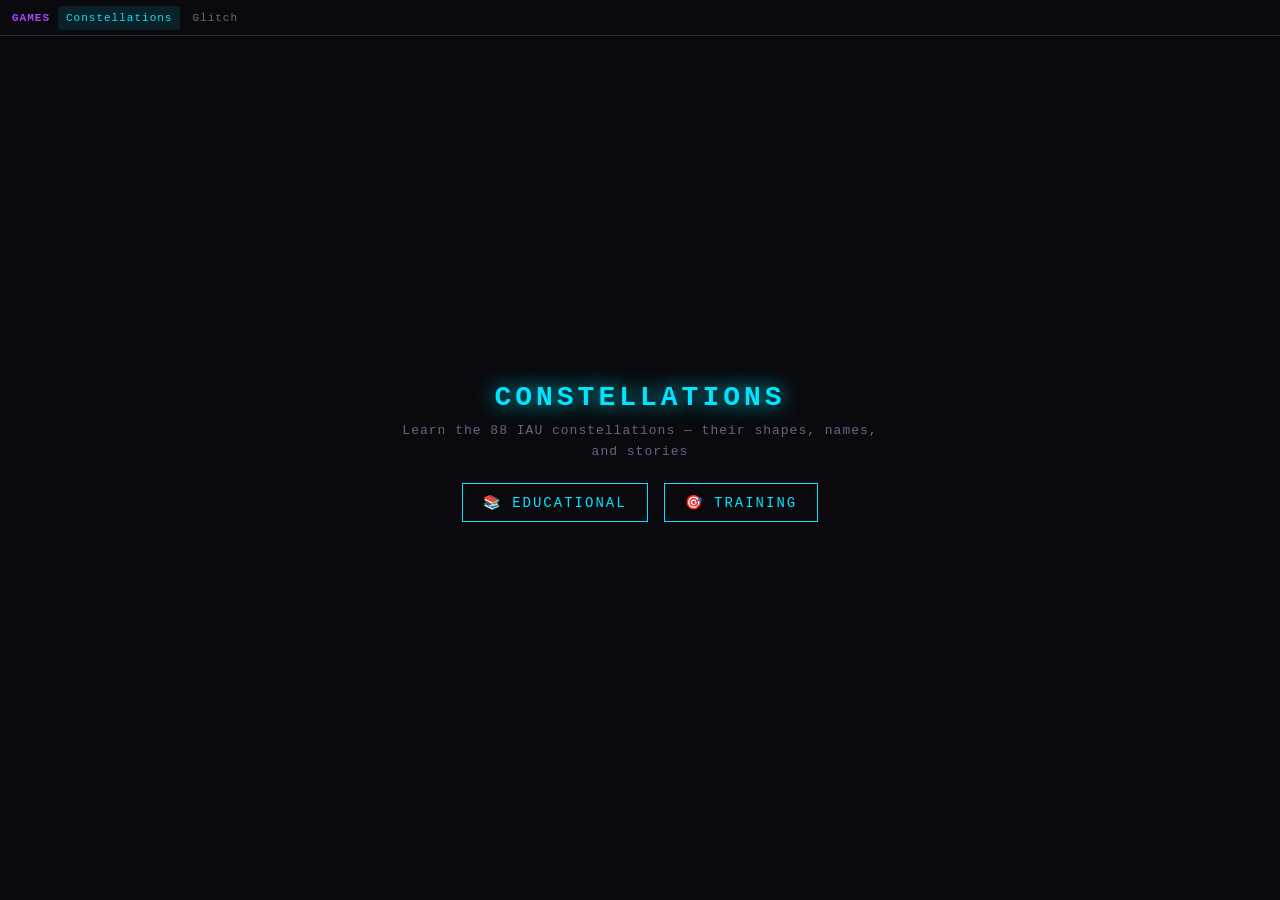
==== commit 0c8d3f83: "Rewrite constellations with overlays, descriptions, and training mode; fix glitch upload; mobile-opt" ====
--- a/constellations/index.html
+++ b/constellations/index.html
@@ -2,73 +2,76 @@
 <html lang="en">
 <head>
 <meta charset="UTF-8">
-<meta name="viewport" content="width=device-width, initial-scale=1.0">
+<meta name="viewport" content="width=device-width, initial-scale=1.0, user-scalable=no">
 <title>Constellation Quiz</title>
 <style>
-:root{--bg:#0a0a0f;--green:#00ff88;--purple:#aa44ff;--cyan:#00e5ff;--red:#ff4444;--text:#c8c8d8;--grey:#666680}
+:root{--bg:#0a0a0f;--green:#00ff88;--purple:#aa44ff;--cyan:#00e5ff;--red:#ff4444;--text:#c8c8d8;--grey:#666680;--border:#2a2a3a}
 *{margin:0;padding:0;box-sizing:border-box}
-body{background:var(--bg);overflow:hidden;font-family:'Courier New',monospace}
+body{background:var(--bg);overflow:hidden;font-family:'Courier New',monospace;-webkit-user-select:none;user-select:none}
 canvas{display:block;cursor:pointer}
-#nav{position:fixed;top:0;left:0;right:0;height:36px;z-index:100;background:rgba(10,10,15,0.92);border-bottom:1px solid #2a2a3a;display:flex;align-items:center;padding:0 16px;gap:4px;font-size:11px;letter-spacing:1px}
-#nav a{color:#666680;text-decoration:none;padding:6px 10px;border-radius:3px;transition:all 0.2s;font-family:'Courier New',monospace}
-#nav a:hover{color:#00e5ff;background:rgba(0,229,255,0.08)}
-#nav a.active{color:#00e5ff;background:rgba(0,229,255,0.1)}
-#nav .label{color:#aa44ff;margin-right:8px;font-weight:bold}
-#hud{position:fixed;top:36px;left:0;right:0;display:flex;justify-content:space-between;align-items:center;padding:12px 24px;pointer-events:none;z-index:10}
-#const-name{font-size:22px;letter-spacing:4px;color:var(--cyan);text-shadow:0 0 12px var(--cyan)}
-#score-info{color:var(--green);font-size:16px;letter-spacing:2px;text-shadow:0 0 8px var(--green)}
-#timer{color:var(--purple);font-size:16px;letter-spacing:2px;text-shadow:0 0 8px var(--purple)}
-.screen{position:fixed;inset:0;display:flex;flex-direction:column;align-items:center;justify-content:center;z-index:20;background:rgba(10,10,15,0.95);padding-top:36px}
-.screen h1{font-size:36px;letter-spacing:6px;margin-bottom:8px;color:var(--cyan);text-shadow:0 0 20px var(--cyan)}
-.screen p{color:var(--grey);letter-spacing:2px;margin-bottom:24px;font-size:14px;max-width:500px;text-align:center;line-height:1.6}
-.screen .btn{background:transparent;border:1px solid var(--cyan);color:var(--cyan);font-family:'Courier New',monospace;font-size:16px;padding:10px 28px;cursor:pointer;letter-spacing:2px;transition:all 0.2s;margin:4px}
-.screen .btn:hover{background:var(--cyan);color:var(--bg);box-shadow:0 0 15px rgba(0,229,255,0.4)}
+#nav{position:fixed;top:0;left:0;right:0;height:36px;z-index:100;background:rgba(10,10,15,0.92);border-bottom:1px solid var(--border);display:flex;align-items:center;padding:0 12px;gap:4px;font-size:11px;letter-spacing:1px}
+#nav a{color:var(--grey);text-decoration:none;padding:6px 8px;border-radius:3px;transition:all 0.2s;font-family:'Courier New',monospace}
+#nav a:hover,#nav a:active{color:var(--cyan);background:rgba(0,229,255,0.08)}
+#nav a.active{color:var(--cyan);background:rgba(0,229,255,0.1)}
+#nav .label{color:var(--purple);margin-right:4px;font-weight:bold}
+#hud{position:fixed;top:36px;left:0;right:0;display:flex;justify-content:space-between;align-items:center;padding:8px 12px;pointer-events:none;z-index:10}
+#const-name{font-size:16px;letter-spacing:2px;color:var(--cyan);text-shadow:0 0 12px var(--cyan)}
+#score-info{color:var(--green);font-size:14px;letter-spacing:2px;text-shadow:0 0 8px var(--green)}
+.screen{position:fixed;inset:0;display:flex;flex-direction:column;align-items:center;justify-content:center;z-index:20;background:rgba(10,10,15,0.97);padding:40px 16px 16px;overflow-y:auto}
+.screen h1{font-size:28px;letter-spacing:4px;margin-bottom:8px;color:var(--cyan);text-shadow:0 0 20px var(--cyan)}
+.screen p{color:var(--grey);letter-spacing:1px;margin-bottom:16px;font-size:13px;max-width:500px;text-align:center;line-height:1.6}
+.screen .btn{background:transparent;border:1px solid var(--cyan);color:var(--cyan);font-family:'Courier New',monospace;font-size:14px;padding:10px 20px;cursor:pointer;letter-spacing:2px;transition:all 0.2s;margin:4px}
+.screen .btn:hover,.screen .btn:active{background:var(--cyan);color:var(--bg);box-shadow:0 0 15px rgba(0,229,255,0.4)}
 .screen .btn.active{background:var(--cyan);color:var(--bg)}
-.mode-row{display:flex;gap:8px;margin-bottom:20px}
-.count-row{display:flex;align-items:center;gap:12px;margin-bottom:20px;font-size:14px;color:var(--grey)}
-.count-row input{width:60px;background:rgba(10,10,15,0.9);border:1px solid var(--purple);color:var(--purple);font-family:'Courier New',monospace;font-size:18px;padding:6px;text-align:center;outline:none;border-radius:4px}
-#msg{position:fixed;bottom:80px;left:50%;transform:translateX(-50%);font-size:18px;letter-spacing:2px;padding:10px 24px;border-radius:4px;z-index:15;opacity:0;transition:opacity 0.3s;pointer-events:none}
+.mode-row{display:flex;gap:8px;margin-bottom:16px;flex-wrap:wrap;justify-content:center}
+.count-row{display:flex;align-items:center;gap:8px;margin-bottom:16px;font-size:13px;color:var(--grey);flex-wrap:wrap;justify-content:center}
+.count-row input{width:60px;background:rgba(10,10,15,0.9);border:1px solid var(--purple);color:var(--purple);font-family:'Courier New',monospace;font-size:16px;padding:6px;text-align:center;outline:none;border-radius:4px}
+#msg{position:fixed;bottom:100px;left:50%;transform:translateX(-50%);font-size:16px;letter-spacing:2px;padding:10px 20px;border-radius:4px;z-index:15;opacity:0;transition:opacity 0.3s;pointer-events:none;max-width:90vw;text-align:center}
 #msg.show{opacity:1}
 #msg.correct{background:rgba(0,255,136,0.15);color:var(--green);border:1px solid var(--green)}
 #msg.wrong{background:rgba(255,68,68,0.15);color:var(--red);border:1px solid var(--red)}
 #msg.info{background:rgba(0,229,255,0.1);color:var(--cyan);border:1px solid var(--cyan)}
-#progress{position:fixed;bottom:24px;left:50%;transform:translateX(-50%);font-size:13px;color:var(--grey);letter-spacing:2px;z-index:10}
+#progress{position:fixed;bottom:24px;left:50%;transform:translateX(-50%);font-size:12px;color:var(--grey);letter-spacing:2px;z-index:10}
 .hidden{display:none!important}
-#quiz-input{position:fixed;bottom:60px;left:50%;transform:translateX(-50%);z-index:15}
-#quiz-input input{background:rgba(10,10,15,0.85);border:1px solid var(--cyan);color:var(--cyan);font-family:'Courier New',monospace;font-size:18px;padding:8px 16px;width:300px;text-align:center;outline:none;letter-spacing:2px}
+#quiz-input{position:fixed;bottom:60px;left:50%;transform:translateX(-50%);z-index:15;width:90%;max-width:340px}
+#quiz-input input{width:100%;background:rgba(10,10,15,0.85);border:1px solid var(--cyan);color:var(--cyan);font-family:'Courier New',monospace;font-size:16px;padding:10px;text-align:center;outline:none;letter-spacing:2px}
 #browse-nav{position:fixed;bottom:24px;left:50%;transform:translateX(-50%);display:flex;gap:8px;z-index:15}
-#browse-nav button{background:transparent;border:1px solid var(--purple);color:var(--purple);font-family:'Courier New',monospace;font-size:14px;padding:8px 20px;cursor:pointer;transition:all 0.2s}
-#browse-nav button:hover{background:var(--purple);color:var(--bg)}
+#browse-nav button{background:transparent;border:1px solid var(--purple);color:var(--purple);font-family:'Courier New',monospace;font-size:13px;padding:8px 16px;cursor:pointer;transition:all 0.2s}
+#browse-nav button:hover,#browse-nav button:active{background:var(--purple);color:var(--bg)}
+#info-panel{position:fixed;bottom:60px;left:8px;right:8px;max-height:40vh;overflow-y:auto;background:rgba(10,10,15,0.92);border:1px solid var(--border);border-radius:8px;padding:12px;z-index:12;font-size:12px;color:var(--grey);line-height:1.5}
+#info-panel h3{color:var(--cyan);font-size:14px;margin-bottom:6px;letter-spacing:2px}
+#info-panel .desc{margin-bottom:8px}
+#info-panel .hist{color:var(--purple);font-style:italic}
 </style>
 </head>
 <body>
 <nav id="nav">
   <span class="label">GAMES</span>
-  <a href="../typing/">Typing</a>
   <a href="../constellations/" class="active">Constellations</a>
   <a href="../glitch/">Glitch</a>
 </nav>
 <canvas id="c"></canvas>
-<div id="hud"><div id="const-name"></div><div id="timer"></div><div id="score-info"></div></div>
+<div id="hud"><div id="const-name"></div><div id="score-info"></div></div>
 <div id="msg"></div>
 <div id="progress"></div>
-<div id="quiz-input" class="hidden"><input id="quiz-field" placeholder="type constellation name..." spellcheck="false"></div>
-<div id="browse-nav" class="hidden"><button id="prev-btn">← PREV</button><button id="next-btn">NEXT →</button></div>
+<div id="quiz-input" class="hidden"><input id="quiz-field" placeholder="type constellation name..." spellcheck="false" autocomplete="off"></div>
+<div id="browse-nav" class="hidden"><button id="prev-btn">← PREV</button><button id="info-toggle-btn">ℹ INFO</button><button id="next-btn">NEXT →</button></div>
+<div id="info-panel" class="hidden"></div>
 
 <div class="screen" id="start-screen">
   <h1>CONSTELLATIONS</h1>
-  <p>Learn the 88 IAU constellations</p>
+  <p>Learn the 88 IAU constellations — their shapes, names, and stories</p>
   <div class="mode-row">
     <button class="btn" id="edu-btn">📚 EDUCATIONAL</button>
     <button class="btn" id="train-btn">🎯 TRAINING</button>
   </div>
   <div id="edu-options" class="hidden">
-    <p>Browse constellations with names and stars. Use arrow buttons to navigate.</p>
+    <p>Browse constellations with associative overlays, descriptions, and history.</p>
     <button class="btn" id="edu-start">START BROWSING</button>
   </div>
   <div id="train-options" class="hidden">
-    <div class="count-row"><span>How many to study:</span><input type="number" id="train-count" value="5" min="1" max="20"></div>
-    <p>Study each constellation, then type its name in the quiz.</p>
+    <div class="count-row"><span>How many to train:</span><input type="number" id="train-count" value="5" min="1" max="20"></div>
+    <p>Study each constellation, then quiz. Keep going until you get them all right!</p>
     <button class="btn" id="train-start">START TRAINING</button>
   </div>
 </div>
@@ -85,68 +88,137 @@
 resize();addEventListener('resize',resize);
 
 const CONSTELLATIONS=[
-  {name:"Orion",stars:[[0.5,0.15],[0.45,0.25],[0.55,0.25],[0.4,0.35],[0.5,0.35],[0.6,0.35],[0.42,0.5],[0.58,0.5]],lines:[[0,1],[0,2],[1,3],[2,5],[3,4],[4,5],[3,6],[5,7]]},
-  {name:"Ursa Major",stars:[[0.2,0.3],[0.28,0.28],[0.35,0.3],[0.4,0.35],[0.48,0.33],[0.55,0.28],[0.6,0.25]],lines:[[0,1],[1,2],[2,3],[3,4],[4,5],[5,6],[3,6]]},
-  {name:"Cassiopeia",stars:[[0.2,0.4],[0.3,0.25],[0.4,0.38],[0.5,0.2],[0.6,0.35]],lines:[[0,1],[1,2],[2,3],[3,4]]},
-  {name:"Leo",stars:[[0.3,0.3],[0.35,0.2],[0.4,0.22],[0.45,0.25],[0.5,0.3],[0.55,0.35],[0.45,0.4]],lines:[[0,1],[1,2],[2,3],[3,4],[4,5],[4,6],[6,0]]},
-  {name:"Scorpius",stars:[[0.4,0.15],[0.42,0.22],[0.45,0.3],[0.48,0.38],[0.5,0.45],[0.52,0.52],[0.55,0.6],[0.58,0.65],[0.55,0.7],[0.5,0.68]],lines:[[0,1],[1,2],[2,3],[3,4],[4,5],[5,6],[6,7],[7,8],[8,9]]},
-  {name:"Cygnus",stars:[[0.5,0.15],[0.5,0.3],[0.5,0.45],[0.5,0.6],[0.35,0.35],[0.65,0.35]],lines:[[0,1],[1,2],[2,3],[4,1],[1,5]]},
-  {name:"Lyra",stars:[[0.5,0.2],[0.45,0.35],[0.55,0.35],[0.43,0.45],[0.57,0.45]],lines:[[0,1],[0,2],[1,3],[2,4],[3,4]]},
-  {name:"Gemini",stars:[[0.35,0.15],[0.55,0.15],[0.38,0.3],[0.52,0.3],[0.4,0.45],[0.5,0.45],[0.42,0.55],[0.48,0.55]],lines:[[0,2],[2,4],[4,6],[1,3],[3,5],[5,7],[0,1]]},
-  {name:"Canis Major",stars:[[0.5,0.15],[0.48,0.28],[0.52,0.28],[0.45,0.4],[0.55,0.4],[0.5,0.55],[0.42,0.6],[0.58,0.6]],lines:[[0,1],[0,2],[1,3],[2,4],[3,5],[4,5],[5,6],[5,7]]},
-  {name:"Carina",stars:[[0.3,0.3],[0.4,0.2],[0.5,0.35],[0.6,0.25],[0.7,0.3],[0.5,0.5]],lines:[[0,1],[1,2],[2,3],[3,4],[2,5]]},
-  {name:"Crux",stars:[[0.4,0.2],[0.6,0.2],[0.5,0.1],[0.5,0.4],[0.4,0.5],[0.6,0.5]],lines:[[0,2],[2,1],[3,0],[3,1],[0,4],[1,5]]},
-  {name:"Centaurus",stars:[[0.2,0.3],[0.35,0.2],[0.5,0.25],[0.65,0.3],[0.7,0.45],[0.55,0.5],[0.35,0.45]],lines:[[0,1],[1,2],[2,3],[3,4],[4,5],[5,6],[6,0]]},
-  {name:"Hercules",stars:[[0.5,0.15],[0.4,0.3],[0.6,0.3],[0.35,0.45],[0.65,0.45],[0.4,0.6],[0.6,0.6]],lines:[[0,1],[0,2],[1,3],[2,4],[3,5],[4,6],[1,2],[3,4]]},
-  {name:"Perseus",stars:[[0.5,0.1],[0.45,0.22],[0.55,0.22],[0.4,0.35],[0.6,0.35],[0.35,0.5],[0.5,0.5],[0.65,0.5]],lines:[[0,1],[0,2],[1,3],[2,4],[3,5],[3,6],[4,6],[4,7]]},
-  {name:"Andromeda",stars:[[0.2,0.35],[0.35,0.3],[0.5,0.25],[0.65,0.2],[0.4,0.4],[0.55,0.45]],lines:[[0,1],[1,2],[2,3],[1,4],[4,5]]},
-  {name:"Pegasus",stars:[[0.3,0.2],[0.7,0.2],[0.7,0.6],[0.3,0.6]],lines:[[0,1],[1,2],[2,3],[3,0]]},
-  {name:"Triangulum",stars:[[0.5,0.15],[0.4,0.5],[0.6,0.5]],lines:[[0,1],[1,2],[2,0]]},
-  {name:"Delphinus",stars:[[0.5,0.2],[0.43,0.35],[0.57,0.35],[0.5,0.5],[0.42,0.42]],lines:[[0,1],[0,2],[1,3],[2,3],[1,4],[4,2]]},
-  {name:"Aquila",stars:[[0.5,0.15],[0.4,0.35],[0.6,0.35],[0.35,0.5],[0.65,0.5],[0.5,0.6]],lines:[[0,1],[0,2],[1,3],[2,4],[1,5],[2,5]]},
-  {name:"Corvus",stars:[[0.4,0.25],[0.6,0.25],[0.6,0.5],[0.4,0.5]],lines:[[0,1],[1,2],[2,3],[3,0],[0,2]]}
+  {name:"Orion",stars:[[0.5,0.15],[0.45,0.25],[0.55,0.25],[0.4,0.35],[0.5,0.35],[0.6,0.35],[0.42,0.5],[0.58,0.5]],lines:[[0,1],[0,2],[1,3],[2,5],[3,4],[4,5],[3,6],[5,7]],
+    desc:"The Hunter — one of the most recognizable constellations. Belt of three stars in a row, with bright Betelgeuse (shoulder) and Rigel (foot).",
+    history:"Named after a hunter in Greek mythology who was placed among the stars by Zeus. Visible worldwide, it contains the Orion Nebula (M42), one of the brightest nebulae in the sky.",
+    overlay:function(cx,cy,s,ctx){ctx.save();ctx.translate(cx,cy);ctx.scale(s,s);ctx.strokeStyle='rgba(0,229,255,0.3)';ctx.lineWidth=2;ctx.beginPath();ctx.moveTo(0,-0.35);ctx.lineTo(-0.15,-0.15);ctx.moveTo(0,-0.35);ctx.lineTo(0.15,-0.15);ctx.moveTo(-0.15,-0.15);ctx.lineTo(-0.2,0.05);ctx.moveTo(0.15,-0.15);ctx.lineTo(0.2,0.05);ctx.moveTo(-0.2,0.05);ctx.lineTo(-0.15,0.25);ctx.moveTo(0.2,0.05);ctx.lineTo(0.15,0.25);ctx.stroke();ctx.restore()}},
+  {name:"Ursa Major",stars:[[0.2,0.3],[0.28,0.28],[0.35,0.3],[0.4,0.35],[0.48,0.33],[0.55,0.28],[0.6,0.25]],lines:[[0,1],[1,2],[2,3],[3,4],[4,5],[5,6],[3,6]],
+    desc:"The Great Bear — contains the Big Dipper asterism (7 bright stars forming a ladle shape). The two stars at the end of the dipper point to Polaris.",
+    history:"One of the oldest constellations, known since prehistoric times. In Greek myth, Zeus placed the bear among the stars to protect it from hunters. The Big Dipper is used worldwide for navigation.",
+    overlay:function(cx,cy,s,ctx){ctx.save();ctx.translate(cx,cy);ctx.scale(s,s);ctx.strokeStyle='rgba(0,229,255,0.3)';ctx.lineWidth=2;ctx.beginPath();ctx.moveTo(-0.3,0.05);ctx.lineTo(-0.1,0);ctx.lineTo(0,0.05);ctx.lineTo(0.1,0);ctx.lineTo(0.2,0.1);ctx.lineTo(0.35,0.2);ctx.moveTo(0,0.05);ctx.lineTo(0.05,0.2);ctx.stroke();ctx.restore()}},
+  {name:"Cassiopeia",stars:[[0.2,0.4],[0.3,0.25],[0.4,0.38],[0.5,0.2],[0.6,0.35]],lines:[[0,1],[1,2],[2,3],[3,4]],
+    desc:"The Queen — a distinctive W or M shape (depending on orientation). Five bright stars form a zigzag pattern circumpolar in the northern sky.",
+    history:"Named after the vain queen in Greek mythology who boasted about her beauty. She sits on her throne in the sky, near the pole star. The Milky Way runs through this constellation.",
+    overlay:function(cx,cy,s,ctx){ctx.save();ctx.translate(cx,cy);ctx.scale(s,s);ctx.strokeStyle='rgba(0,229,255,0.3)';ctx.lineWidth=2;ctx.beginPath();ctx.moveTo(-0.3,0.1);ctx.lineTo(-0.15,-0.15);ctx.lineTo(0,0.1);ctx.lineTo(0.15,-0.15);ctx.lineTo(0.3,0.05);ctx.stroke();ctx.restore()}},
+  {name:"Leo",stars:[[0.3,0.3],[0.35,0.2],[0.4,0.22],[0.45,0.25],[0.5,0.3],[0.55,0.35],[0.45,0.4]],lines:[[0,1],[1,2],[2,3],[3,4],[4,5],[4,6],[6,0]],
+    desc:"The Lion — the sickle (backward question mark) forms the lion's head and mane, with Regulus as the brightest star at the base.",
+    history:"One of the zodiac constellations. In Greek myth, Heracles slew the Nemean Lion as his first labor. The lion's hide was impenetrable, so Heracles strangled it. Regulus means 'little king'.",
+    overlay:function(cx,cy,s,ctx){ctx.save();ctx.translate(cx,cy);ctx.scale(s,s);ctx.strokeStyle='rgba(0,229,255,0.3)';ctx.lineWidth=2;ctx.beginPath();ctx.arc(-0.05,-0.1,0.15,0,Math.PI*1.5);ctx.moveTo(-0.2,0.1);ctx.lineTo(-0.3,0.15);ctx.moveTo(-0.2,0.1);ctx.lineTo(-0.15,0.25);ctx.stroke();ctx.restore()}},
+  {name:"Scorpius",stars:[[0.4,0.15],[0.42,0.22],[0.45,0.3],[0.48,0.38],[0.5,0.45],[0.52,0.52],[0.55,0.6],[0.58,0.65],[0.55,0.7],[0.5,0.68]],lines:[[0,1],[1,2],[2,3],[3,4],[4,5],[5,6],[6,7],[7,8],[8,9]],
+    desc:"The Scorpion — a long, curving constellation with bright red Antares (the heart). The tail curves down toward the horizon with a stinger at the end.",
+    history:"In Greek myth, the scorpion was sent by Gaia to kill Orion. Both were placed in the sky on opposite sides. Scorpius is best seen in summer in the southern sky. Antares means 'rival of Mars' due to its red color.",
+    overlay:function(cx,cy,s,ctx){ctx.save();ctx.translate(cx,cy);ctx.scale(s,s);ctx.strokeStyle='rgba(0,229,255,0.3)';ctx.lineWidth=2;ctx.beginPath();ctx.moveTo(0,-0.3);ctx.lineTo(0,-0.15);ctx.quadraticCurveTo(0.1,0.1,0.05,0.25);ctx.quadraticCurveTo(-0.05,0.35,0.1,0.3);ctx.moveTo(0.05,0.3);ctx.lineTo(0.15,0.35);ctx.stroke();ctx.restore()}},
+  {name:"Cygnus",stars:[[0.5,0.15],[0.5,0.3],[0.5,0.45],[0.5,0.6],[0.35,0.35],[0.65,0.35]],lines:[[0,1],[1,2],[2,3],[4,1],[1,5]],
+    desc:"The Swan — shaped like a flying bird with a long neck. Deneb is the tail star, one of the corners of the Summer Triangle.",
+    history:"Also called the Northern Cross. In Greek myth, Zeus disguised himself as a swan. The constellation flies along the Milky Way. Deneb is one of the most luminous stars known, over 200,000 times the Sun's brightness.",
+    overlay:function(cx,cy,s,ctx){ctx.save();ctx.translate(cx,cy);ctx.scale(s,s);ctx.strokeStyle='rgba(0,229,255,0.3)';ctx.lineWidth=2;ctx.beginPath();ctx.moveTo(0,-0.3);ctx.lineTo(0,0.25);ctx.moveTo(-0.2,-0.05);ctx.lineTo(0.2,-0.05);ctx.moveTo(0,-0.3);ctx.quadraticCurveTo(0.05,-0.35,0.08,-0.3);ctx.stroke();ctx.restore()}},
+  {name:"Lyra",stars:[[0.5,0.2],[0.45,0.35],[0.55,0.35],[0.43,0.45],[0.57,0.45]],lines:[[0,1],[0,2],[1,3],[2,4],[3,4]],
+    desc:"The Lyre — a small constellation with bright Vega, one of the brightest stars in the sky. The parallelogram below Vega forms the lyre's body.",
+    history:"Represents the lyre of Orpheus, whose music could charm animals and stones. Vega was the northern pole star around 12,000 BCE and will be again around 13,727 CE. Part of the Summer Triangle.",
+    overlay:function(cx,cy,s,ctx){ctx.save();ctx.translate(cx,cy);ctx.scale(s,s);ctx.strokeStyle='rgba(0,229,255,0.3)';ctx.lineWidth=2;ctx.beginPath();ctx.arc(0,-0.15,0.08,0,Math.PI*2);ctx.moveTo(-0.05,0);ctx.lineTo(-0.08,0.15);ctx.lineTo(0.08,0.15);ctx.lineTo(0.05,0);ctx.stroke();ctx.restore()}},
+  {name:"Gemini",stars:[[0.35,0.15],[0.55,0.15],[0.38,0.3],[0.52,0.3],[0.4,0.45],[0.5,0.45],[0.42,0.55],[0.48,0.55]],lines:[[0,2],[2,4],[4,6],[1,3],[3,5],[5,7],[0,1]],
+    desc:"The Twins — two parallel lines of stars representing Castor and Pollux. The twin brothers stand side by side, with Pollux being the brighter twin.",
+    history:"Castor and Pollux were twin brothers in Greek mythology. Castor was mortal, Pollux divine. When Castor died, Pollux asked Zeus to let them live together in the stars. Pollux is a giant orange star.",
+    overlay:function(cx,cy,s,ctx){ctx.save();ctx.translate(cx,cy);ctx.scale(s,s);ctx.strokeStyle='rgba(0,229,255,0.3)';ctx.lineWidth=2;ctx.beginPath();ctx.arc(-0.1,-0.15,0.08,0,Math.PI*2);ctx.moveTo(-0.1,-0.07);ctx.lineTo(-0.1,0.15);ctx.moveTo(-0.1,0.15);ctx.lineTo(-0.15,0.25);ctx.moveTo(-0.1,0.15);ctx.lineTo(-0.05,0.25);ctx.arc(0.1,-0.15,0.08,0,Math.PI*2);ctx.moveTo(0.1,-0.07);ctx.lineTo(0.1,0.15);ctx.moveTo(0.1,0.15);ctx.lineTo(0.05,0.25);ctx.moveTo(0.1,0.15);ctx.lineTo(0.15,0.25);ctx.stroke();ctx.restore()}},
+  {name:"Canis Major",stars:[[0.5,0.15],[0.48,0.28],[0.52,0.28],[0.45,0.4],[0.55,0.4],[0.5,0.55],[0.42,0.6],[0.58,0.6]],lines:[[0,1],[0,2],[1,3],[2,4],[3,5],[4,5],[5,6],[5,7]],
+    desc:"The Great Dog — contains Sirius, the brightest star in the night sky. The dog stands below Orion, as if following the hunter.",
+    history:"Sirius is called the Dog Star. The ancient Egyptians used its rising to predict the Nile flood. The 'dog days of summer' refer to Sirius rising with the Sun. In Greek myth, this is one of Orion's hunting dogs.",
+    overlay:function(cx,cy,s,ctx){ctx.save();ctx.translate(cx,cy);ctx.scale(s,s);ctx.strokeStyle='rgba(0,229,255,0.3)';ctx.lineWidth=2;ctx.beginPath();ctx.moveTo(0,-0.3);ctx.lineTo(-0.05,-0.15);ctx.lineTo(-0.08,0);ctx.lineTo(-0.12,0.15);ctx.moveTo(-0.12,0.15);ctx.lineTo(-0.2,0.25);ctx.moveTo(-0.12,0.15);ctx.lineTo(-0.05,0.25);ctx.moveTo(0,-0.3);ctx.lineTo(0.05,-0.15);ctx.lineTo(0.08,0);ctx.lineTo(0.12,0.15);ctx.stroke();ctx.restore()}},
+  {name:"Carina",stars:[[0.3,0.3],[0.4,0.2],[0.5,0.35],[0.6,0.25],[0.7,0.3],[0.5,0.5]],lines:[[0,1],[1,2],[2,3],[3,4],[2,5]],
+    desc:"The Keel — part of the old constellation Argo Navis (the ship). Contains Canopus, the second brightest star in the night sky.",
+    history:"Originally part of Argo Navis, the ship of Jason and the Argonauts. French astronomer Lacaille split it into Carina (keel), Puppis (stern), and Vela (sails) in the 1750s. Visible primarily in the southern hemisphere.",
+    overlay:function(cx,cy,s,ctx){ctx.save();ctx.translate(cx,cy);ctx.scale(s,s);ctx.strokeStyle='rgba(0,229,255,0.3)';ctx.lineWidth=2;ctx.beginPath();ctx.moveTo(-0.2,0.1);ctx.quadraticCurveTo(0,-0.2,0.3,0.05);ctx.moveTo(-0.1,0);ctx.lineTo(0,0.2);ctx.stroke();ctx.restore()}},
+  {name:"Crux",stars:[[0.4,0.2],[0.6,0.2],[0.5,0.1],[0.5,0.4],[0.4,0.5],[0.6,0.5]],lines:[[0,2],[2,1],[3,0],[3,1],[0,4],[1,5]],
+    desc:"The Southern Cross — the smallest of the 88 constellations but one of the most famous. Used for navigation in the southern hemisphere.",
+    history:"Known to ancient Greeks but became visible to Europeans as they sailed south. The Southern Cross points to the south celestial pole. It appears on the flags of Australia, New Zealand, Brazil, and Samoa.",
+    overlay:function(cx,cy,s,ctx){ctx.save();ctx.translate(cx,cy);ctx.scale(s,s);ctx.strokeStyle='rgba(0,229,255,0.3)';ctx.lineWidth=2;ctx.beginPath();ctx.moveTo(0,-0.2);ctx.lineTo(0,0.25);ctx.moveTo(-0.15,0);ctx.lineTo(0.15,0);ctx.stroke();ctx.restore()}},
+  {name:"Centaurus",stars:[[0.2,0.3],[0.35,0.2],[0.5,0.25],[0.65,0.3],[0.7,0.45],[0.55,0.5],[0.35,0.45]],lines:[[0,1],[1,2],[2,3],[3,4],[4,5],[5,6],[6,0]],
+    desc:"The Centaur — a large constellation representing a centaur (half human, half horse). Contains Alpha Centauri, the closest star system to the Sun.",
+    history:"In Greek myth, Centaurus was the first centaur, son of Kronos. Alpha Centauri is actually a triple star system just 4.37 light-years away. Proxima Centauri, its closest member, is the nearest star to the Sun.",
+    overlay:function(cx,cy,s,ctx){ctx.save();ctx.translate(cx,cy);ctx.scale(s,s);ctx.strokeStyle='rgba(0,229,255,0.3)';ctx.lineWidth=2;ctx.beginPath();ctx.arc(-0.15,-0.15,0.08,0,Math.PI*2);ctx.moveTo(-0.15,-0.07);ctx.lineTo(-0.1,0.05);ctx.lineTo(0,0.1);ctx.lineTo(0.15,0.15);ctx.moveTo(-0.1,0.05);ctx.lineTo(-0.2,0.2);ctx.moveTo(-0.1,0.05);ctx.lineTo(0,0.2);ctx.stroke();ctx.restore()}},
+  {name:"Hercules",stars:[[0.5,0.15],[0.4,0.3],[0.6,0.3],[0.35,0.45],[0.65,0.45],[0.4,0.6],[0.6,0.6]],lines:[[0,1],[0,2],[1,3],[2,4],[3,5],[4,6],[1,2],[3,4]],
+    desc:"The Hero — contains the Keystone asterism (four stars forming a trapezoid). M13, the Great Hercules Cluster, is a globular cluster of 300,000 stars.",
+    history:"Represents Heracles, the greatest hero of Greek mythology. The Keystone represents Hercules' torso. He is shown kneeling, fighting the dragon Draco. M13 was one of the first objects targeted by SETI.",
+    overlay:function(cx,cy,s,ctx){ctx.save();ctx.translate(cx,cy);ctx.scale(s,s);ctx.strokeStyle='rgba(0,229,255,0.3)';ctx.lineWidth=2;ctx.beginPath();ctx.arc(0,-0.2,0.07,0,Math.PI*2);ctx.moveTo(0,-0.13);ctx.lineTo(-0.05,0.05);ctx.lineTo(-0.15,0.15);ctx.moveTo(-0.05,0.05);ctx.lineTo(0.05,0.05);ctx.lineTo(0.15,0.15);ctx.moveTo(-0.05,0.05);ctx.lineTo(-0.1,0.25);ctx.moveTo(0.05,0.05);ctx.lineTo(0.1,0.25);ctx.stroke();ctx.restore()}},
+  {name:"Perseus",stars:[[0.5,0.1],[0.45,0.22],[0.55,0.22],[0.4,0.35],[0.6,0.35],[0.35,0.5],[0.5,0.5],[0.65,0.5]],lines:[[0,1],[0,2],[1,3],[2,4],[3,5],[3,6],[4,6],[4,7]],
+    desc:"The Hero — contains Algol (the Demon Star), a famous eclipsing binary that dims every 2.87 days. Perseus holds the head of Medusa.",
+    history:"Perseus slew Medusa, the Gorgon whose gaze turned people to stone. He used Medusa's head to save Andromeda from a sea monster. Algol represents Medusa's blinking eye. The Perseid meteor shower peaks every August.",
+    overlay:function(cx,cy,s,ctx){ctx.save();ctx.translate(cx,cy);ctx.scale(s,s);ctx.strokeStyle='rgba(0,229,255,0.3)';ctx.lineWidth=2;ctx.beginPath();ctx.arc(0,-0.2,0.07,0,Math.PI*2);ctx.moveTo(0,-0.13);ctx.lineTo(-0.05,0);ctx.lineTo(-0.15,0.15);ctx.moveTo(-0.05,0);ctx.lineTo(0.05,0);ctx.lineTo(0.15,0.15);ctx.moveTo(-0.05,0);ctx.lineTo(-0.1,0.25);ctx.moveTo(0.05,0);ctx.lineTo(0.1,0.25);ctx.stroke();ctx.restore()}},
+  {name:"Andromeda",stars:[[0.2,0.35],[0.35,0.3],[0.5,0.25],[0.65,0.2],[0.4,0.4],[0.55,0.45]],lines:[[0,1],[1,2],[2,3],[1,4],[4,5]],
+    desc:"The Princess — a chain of stars extending from Pegasus. Contains the Andromeda Galaxy (M31), the most distant object visible to the naked eye at 2.5 million light-years.",
+    history:"Andromeda was the daughter of King Cepheus and Queen Cassiopeia. She was chained to a rock as sacrifice to a sea monster, but Perseus saved her. M31 is on a collision course with the Milky Way in about 4.5 billion years.",
+    overlay:function(cx,cy,s,ctx){ctx.save();ctx.translate(cx,cy);ctx.scale(s,s);ctx.strokeStyle='rgba(0,229,255,0.3)';ctx.lineWidth=2;ctx.beginPath();ctx.arc(-0.2,-0.1,0.06,0,Math.PI*2);ctx.moveTo(-0.2,-0.04);ctx.lineTo(-0.05,0.02);ctx.lineTo(0.1,0.05);ctx.lineTo(0.25,0.1);ctx.moveTo(-0.05,0.02);ctx.lineTo(0,0.15);ctx.moveTo(0,0.15);ctx.lineTo(0.15,0.18);ctx.stroke();ctx.restore()}},
+  {name:"Pegasus",stars:[[0.3,0.2],[0.7,0.2],[0.7,0.6],[0.3,0.6]],lines:[[0,1],[1,2],[2,3],[3,0]],
+    desc:"The Winged Horse — the Great Square of Pegasus is a prominent asterism. Four stars form a large square in the autumn sky.",
+    history:"Pegasus sprang from the blood of Medusa when Perseus beheaded her. The horse carried Bellerophon into battle against the Chimera. The Great Square is one of the easiest asterisms to find in autumn.",
+    overlay:function(cx,cy,s,ctx){ctx.save();ctx.translate(cx,cy);ctx.scale(s,s);ctx.strokeStyle='rgba(0,229,255,0.3)';ctx.lineWidth=2;ctx.beginPath();ctx.arc(-0.1,-0.2,0.06,0,Math.PI*2);ctx.moveTo(-0.1,-0.14);ctx.lineTo(0,-0.05);ctx.lineTo(0.15,0.1);ctx.moveTo(0,-0.05);ctx.lineTo(-0.1,0.15);ctx.moveTo(-0.15,-0.1);ctx.quadraticCurveTo(-0.25,-0.2,-0.2,-0.3);ctx.stroke();ctx.restore()}},
+  {name:"Triangulum",stars:[[0.5,0.15],[0.4,0.5],[0.6,0.5]],lines:[[0,1],[1,2],[2,0]],
+    desc:"The Triangle — a small constellation with three stars forming a triangle. Contains the Triangulum Galaxy (M33), a member of the Local Group.",
+    history:"One of Ptolemy's 48 constellations. The name is simply Latin for 'triangle'. M33 is the third-largest galaxy in the Local Group after Andromeda and the Milky Way, about 2.7 million light-years away.",
+    overlay:function(cx,cy,s,ctx){ctx.save();ctx.translate(cx,cy);ctx.scale(s,s);ctx.strokeStyle='rgba(0,229,255,0.3)';ctx.lineWidth=2;ctx.beginPath();ctx.moveTo(0,-0.3);ctx.lineTo(-0.15,0.2);ctx.lineTo(0.15,0.2);ctx.closePath();ctx.stroke();ctx.restore()}},
+  {name:"Delphinus",stars:[[0.5,0.2],[0.43,0.35],[0.57,0.35],[0.5,0.5],[0.42,0.42]],lines:[[0,1],[0,2],[1,3],[2,3],[1,4],[4,2]],
+    desc:"The Dolphin — a small, distinctive constellation shaped like a leaping dolphin. The diamond-shaped asterism is called Job's Coffin.",
+    history:"In Greek myth, the dolphin saved the poet Arion from drowning by carrying him to shore. Also associated with the story of thesea god Poseidon. One of the smallest constellations, visible in late summer.",
+    overlay:function(cx,cy,s,ctx){ctx.save();ctx.translate(cx,cy);ctx.scale(s,s);ctx.strokeStyle='rgba(0,229,255,0.3)';ctx.lineWidth=2;ctx.beginPath();ctx.moveTo(0,-0.2);ctx.quadraticCurveTo(0.15,-0.1,0.05,0.1);ctx.quadraticCurveTo(0,0.2,-0.05,0.1);ctx.quadraticCurveTo(-0.15,-0.1,0,-0.2);ctx.moveTo(0,-0.2);ctx.lineTo(0.05,-0.3);ctx.stroke();ctx.restore()}},
+  {name:"Aquila",stars:[[0.5,0.15],[0.4,0.35],[0.6,0.35],[0.35,0.5],[0.65,0.5],[0.5,0.6]],lines:[[0,1],[0,2],[1,3],[2,4],[1,5],[2,5]],
+    desc:"The Eagle — the central star Altair is bright and fast-spinning. One of the three stars of the Summer Triangle (with Vega and Deneb).",
+    history:"Aquila was the eagle that carried Zeus' thunderbolts. Altair is one of the nearest bright stars at 16.7 light-years and spins so fast it's oblate. The Summer Triangle is a prominent asterism visible in northern summer.",
+    overlay:function(cx,cy,s,ctx){ctx.save();ctx.translate(cx,cy);ctx.scale(s,s);ctx.strokeStyle='rgba(0,229,255,0.3)';ctx.lineWidth=2;ctx.beginPath();ctx.moveTo(0,-0.25);ctx.lineTo(0,-0.05);ctx.moveTo(-0.2,0);ctx.lineTo(0,-0.05);ctx.lineTo(0.2,0);ctx.moveTo(0,-0.05);ctx.lineTo(0,0.15);ctx.moveTo(-0.1,0.1);ctx.lineTo(0,0.15);ctx.lineTo(0.1,0.1);ctx.stroke();ctx.restore()}},
+  {name:"Corvus",stars:[[0.4,0.25],[0.6,0.25],[0.6,0.5],[0.4,0.5]],lines:[[0,1],[1,2],[2,3],[3,0],[0,2]],
+    desc:"The Crow — a small quadrilateral constellation near the back of Hydra. The four stars form a distinctive box shape.",
+    history:"In Greek myth, Apollo sent a crow to spy on his lover Coronis, but the crow brought back bad news. Apollo cursed the crow to be black forever. The constellation was known to the ancient Egyptians as the 'scepter'.",
+    overlay:function(cx,cy,s,ctx){ctx.save();ctx.translate(cx,cy);ctx.scale(s,s);ctx.strokeStyle='rgba(0,229,255,0.3)';ctx.lineWidth=2;ctx.beginPath();ctx.moveTo(-0.1,-0.15);ctx.lineTo(0.1,-0.15);ctx.lineTo(0.1,0.15);ctx.lineTo(-0.1,0.15);ctx.closePath();ctx.moveTo(-0.1,-0.15);ctx.lineTo(-0.2,-0.2);ctx.moveTo(-0.1,-0.15);ctx.lineTo(-0.2,-0.1);ctx.stroke();ctx.restore()}}
 ];
 
 let bgStars=[];for(let i=0;i<300;i++)bgStars.push({x:Math.random(),y:Math.random(),r:Math.random()*1.5+0.3,twinkle:Math.random()*Math.PI*2});
 
 let state='menu',mode='edu';
-let eduIdx=0,trainList=[],trainIdx=0,trainScore=0,trainTotal=0;
-let clickedStars=[],wrongFlash=0;
-
-function shuffle(arr){for(let i=arr.length-1;i>0;i--){const j=Math.floor(Math.random()*(i+1));[arr[i],arr[j]]=[arr[j],arr[i]]}return arr}
+let eduIdx=0,trainList=[],trainIdx=0,trainCorrect=new Set(),wrongFlash=0,showInfo=false;
+
+function shuffle(arr){const a=[...arr];for(let i=a.length-1;i>0;i--){const j=Math.floor(Math.random()*(i+1));[a[i],a[j]]=[a[j],a[i]]}return a}
 function getStarPos(s){return{x:s[0]*W,y:s[1]*H}}
 
 function drawBg(t){ctx.fillStyle='#0a0a0f';ctx.fillRect(0,0,W,H);for(const s of bgStars){const alpha=0.4+0.3*Math.sin(t*0.001+s.twinkle);ctx.beginPath();ctx.arc(s.x*W,s.y*H,s.r,0,Math.PI*2);ctx.fillStyle=`rgba(200,200,220,${alpha})`;ctx.fill()}}
 
-function drawConstellation(c,t,showName){
+function drawConstellation(c,t,showName,showOverlay){
   const stars=c.stars.map(getStarPos);
   ctx.lineWidth=2;
   for(const[a,b]of c.lines){ctx.beginPath();ctx.moveTo(stars[a].x,stars[a].y);ctx.lineTo(stars[b].x,stars[b].y);ctx.strokeStyle='rgba(0,229,255,0.25)';ctx.stroke()}
   for(let i=0;i<stars.length;i++){const s=stars[i];const pulse=Math.sin(t*0.003+i)*0.3+0.7;
     ctx.beginPath();ctx.arc(s.x,s.y,5,0,Math.PI*2);ctx.fillStyle=`rgba(255,255,255,${pulse})`;ctx.shadowBlur=8;ctx.shadowColor='rgba(255,255,255,0.5)';ctx.fill();ctx.shadowBlur=0}
-  if(showName){ctx.save();ctx.font='bold 20px "Courier New",monospace';ctx.textAlign='center';ctx.fillStyle='#00e5ff';ctx.shadowBlur=12;ctx.shadowColor='#00e5ff';ctx.fillText(c.name.toUpperCase(),W/2,H-80);ctx.restore()}
+  if(showOverlay&&c.overlay){
+    const cx=W/2,cy=H/2,s=Math.min(W,H)*0.3;
+    ctx.globalAlpha=0.3;c.overlay(cx,cy,s,ctx);ctx.globalAlpha=1;
+  }
+  if(showName){ctx.save();ctx.font='bold 18px "Courier New",monospace';ctx.textAlign='center';ctx.fillStyle='#00e5ff';ctx.shadowBlur=12;ctx.shadowColor='#00e5ff';ctx.fillText(c.name.toUpperCase(),W/2,H-100);ctx.restore()}
 }
 
 function drawQuizConstellation(c,t){
-  const stars=c.stars.map(getStarPos);
-  ctx.lineWidth=2;
-  for(const[a,b]of c.lines){ctx.beginPath();ctx.moveTo(stars[a].x,stars[b].y);ctx.lineTo(stars[b].x,stars[b].y);ctx.strokeStyle='rgba(0,229,255,0.25)';ctx.stroke()}
+  const stars=c.stars.map(getStarPos);ctx.lineWidth=2;
+  for(const[a,b]of c.lines){ctx.beginPath();ctx.moveTo(stars[a].x,stars[a].y);ctx.lineTo(stars[b].x,stars[b].y);ctx.strokeStyle='rgba(0,229,255,0.25)';ctx.stroke()}
   for(let i=0;i<stars.length;i++){const s=stars[i];const pulse=Math.sin(t*0.003+i)*0.3+0.7;
     ctx.beginPath();ctx.arc(s.x,s.y,5,0,Math.PI*2);ctx.fillStyle=`rgba(255,255,255,${pulse})`;ctx.shadowBlur=8;ctx.shadowColor='rgba(255,255,255,0.5)';ctx.fill();ctx.shadowBlur=0}
 }
 
+function showInfoPanel(c){
+  const el=document.getElementById('info-panel');
+  el.innerHTML='<h3>'+c.name.toUpperCase()+'</h3><div class="desc">'+c.desc+'</div><div class="hist">'+c.history+'</div>';
+  el.classList.remove('hidden');showInfo=true;
+}
+function hideInfoPanel(){document.getElementById('info-panel').classList.add('hidden');showInfo=false}
+
 function flashWrong(){wrongFlash=1;setTimeout(()=>wrongFlash=0,300)}
-function showMsg(text,type){const el=document.getElementById('msg');el.textContent=text;el.className='show '+type;setTimeout(()=>el.className='',1500)}
+function showMsg(text,type){const el=document.getElementById('msg');el.textContent=text;el.className='show '+type;setTimeout(()=>el.className='',2000)}
 
 function gameLoop(t){
   requestAnimationFrame(gameLoop);drawBg(t);
-  if(state==='edu'){drawConstellation(CONSTELLATIONS[eduIdx],t,true)}
+  if(state==='edu'){drawConstellation(CONSTELLATIONS[eduIdx],t,true,true)}
   else if(state==='quiz'){
     if(trainIdx<trainList.length){drawQuizConstellation(trainList[trainIdx],t);
       if(wrongFlash){ctx.fillStyle='rgba(255,68,68,0.1)';ctx.fillRect(0,0,W,H)}}
   }
   else if(state==='study'){
-    if(trainIdx<trainList.length){drawConstellation(trainList[trainIdx],t,true)}
+    if(trainIdx<trainList.length){drawConstellation(trainList[trainIdx],t,true,true)}
   }
 }
 
@@ -157,9 +229,10 @@
 document.getElementById('edu-start').addEventListener('click',()=>{
   state='edu';eduIdx=0;document.getElementById('start-screen').classList.add('hidden');
   document.getElementById('const-name').textContent=CONSTELLATIONS[eduIdx].name.toUpperCase()+' ('+(eduIdx+1)+'/'+CONSTELLATIONS.length+')';
-  document.getElementById('browse-nav').classList.remove('hidden')});
-document.getElementById('prev-btn').addEventListener('click',()=>{eduIdx=(eduIdx-1+CONSTELLATIONS.length)%CONSTELLATIONS.length;document.getElementById('const-name').textContent=CONSTELLATIONS[eduIdx].name.toUpperCase()+' ('+(eduIdx+1)+'/'+CONSTELLATIONS.length+')'});
-document.getElementById('next-btn').addEventListener('click',()=>{eduIdx=(eduIdx+1)%CONSTELLATIONS.length;document.getElementById('const-name').textContent=CONSTELLATIONS[eduIdx].name.toUpperCase()+' ('+(eduIdx+1)+'/'+CONSTELLATIONS.length+')'});
+  document.getElementById('browse-nav').classList.remove('hidden');showInfoPanel(CONSTELLATIONS[eduIdx])});
+document.getElementById('prev-btn').addEventListener('click',()=>{eduIdx=(eduIdx-1+CONSTELLATIONS.length)%CONSTELLATIONS.length;document.getElementById('const-name').textContent=CONSTELLATIONS[eduIdx].name.toUpperCase()+' ('+(eduIdx+1)+'/'+CONSTELLATIONS.length+')';if(showInfo)showInfoPanel(CONSTELLATIONS[eduIdx])});
+document.getElementById('next-btn').addEventListener('click',()=>{eduIdx=(eduIdx+1)%CONSTELLATIONS.length;document.getElementById('const-name').textContent=CONSTELLATIONS[eduIdx].name.toUpperCase()+' ('+(eduIdx+1)+'/'+CONSTELLATIONS.length+')';if(showInfo)showInfoPanel(CONSTELLATIONS[eduIdx])});
+document.getElementById('info-toggle-btn').addEventListener('click',()=>{if(showInfo)hideInfoPanel();else if(state==='edu')showInfoPanel(CONSTELLATIONS[eduIdx]);else if(state==='study'&&trainIdx<trainList.length)showInfoPanel(trainList[trainIdx])});
 
 // Training mode
 document.getElementById('train-btn').addEventListener('click',()=>{
@@ -167,41 +240,64 @@
   document.getElementById('train-btn').classList.add('active');document.getElementById('edu-btn').classList.remove('active')});
 document.getElementById('train-start').addEventListener('click',()=>{
   const count=Math.min(parseInt(document.getElementById('train-count').value)||5,CONSTELLATIONS.length);
-  trainList=shuffle([...CONSTELLATIONS]).slice(0,count);trainIdx=0;trainScore=0;trainTotal=trainList.length;
+  trainList=shuffle(CONSTELLATIONS).slice(0,count);trainIdx=0;trainCorrect=new Set();
   state='study';document.getElementById('start-screen').classList.add('hidden');
   document.getElementById('const-name').textContent='Study ('+'1/'+trainList.length+')';
   document.getElementById('browse-nav').classList.remove('hidden');
+  document.getElementById('info-toggle-btn').classList.remove('hidden');
+  showInfoPanel(trainList[0]);
   document.getElementById('next-btn').onclick=function(){
     trainIdx++;
     if(trainIdx>=trainList.length){
-      // Switch to quiz phase
-      trainIdx=0;state='quiz';clickedStars=[];
+      trainIdx=0;state='quiz';trainCorrect=new Set();
       document.getElementById('browse-nav').classList.add('hidden');
       document.getElementById('quiz-input').classList.remove('hidden');
       document.getElementById('quiz-field').value='';document.getElementById('quiz-field').focus();
       document.getElementById('const-name').textContent='QUIZ — type the name';
       document.getElementById('progress').textContent='1 / '+trainList.length;
-      return;
+      hideInfoPanel();return;
     }
-    document.getElementById('const-name').textContent='Study ('+(trainIdx+1)+'/'+trainList.length+')'};
-  document.getElementById('prev-btn').onclick=function(){if(trainIdx>0){trainIdx--;document.getElementById('const-name').textContent='Study ('+(trainIdx+1)+'/'+trainList.length+')'}};
+    document.getElementById('const-name').textContent='Study ('+(trainIdx+1)+'/'+trainList.length+')';
+    showInfoPanel(trainList[trainIdx])};
+  document.getElementById('prev-btn').onclick=function(){if(trainIdx>0){trainIdx--;document.getElementById('const-name').textContent='Study ('+(trainIdx+1)+'/'+trainList.length+')';showInfoPanel(trainList[trainIdx])}};
 });
 
-// Quiz phase
+// Quiz phase — repeat until 100%
 document.getElementById('quiz-field').addEventListener('keydown',(e)=>{
-  if(state!=='quiz'||trainIdx>=trainList.length)return;
+  if(state!=='quiz')return;
   if(e.key==='Enter'){
     const val=document.getElementById('quiz-field').value.trim().toLowerCase();
     const expected=trainList[trainIdx].name.toLowerCase();
-    if(val===expected){trainScore++;showMsg('✓ '+trainList[trainIdx].name,'correct')}
-    else{showMsg('✗ It was: '+trainList[trainIdx].name,'wrong')}
+    if(val===expected){
+      trainCorrect.add(trainIdx);
+      showMsg('✓ '+trainList[trainIdx].name,'correct');
+    }else{
+      trainCorrect.delete(trainIdx);
+      showMsg('✗ It was: '+trainList[trainIdx].name,'wrong');
+    }
     trainIdx++;document.getElementById('quiz-field').value='';
     if(trainIdx>=trainList.length){
-      state='menu';
-      document.getElementById('quiz-input').classList.add('hidden');
-      document.getElementById('result-screen').classList.remove('hidden');
-      document.getElementById('result-title').textContent='QUIZ COMPLETE';
-      document.getElementById('result-text').textContent='Score: '+trainScore+' / '+trainTotal+' ('+Math.round(trainScore*100/trainTotal)+'%)';
+      if(trainCorrect.size===trainList.length){
+        // 100% — go to results then menu
+        state='menu';
+        document.getElementById('quiz-input').classList.add('hidden');
+        document.getElementById('result-screen').classList.remove('hidden');
+        document.getElementById('result-title').textContent='🎉 PERFECT!';
+        document.getElementById('result-text').textContent='You got all '+trainList.length+' constellations correct!';
+      }else{
+        // Not 100% — shuffle and repeat the ones they got wrong
+        const missed=[];
+        for(let i=0;i<trainList.length;i++)if(!trainCorrect.has(i))missed.push(i);
+        trainList=shuffle(missed.map(i=>trainList[i]));
+        trainIdx=0;
+        state='study';
+        document.getElementById('quiz-input').classList.add('hidden');
+        document.getElementById('browse-nav').classList.remove('hidden');
+        document.getElementById('const-name').textContent='Review — '+trainList.length+' remaining';
+        document.getElementById('progress').textContent='';
+        showMsg('Got '+(missed.length===0?'all':(trainList.length-missed.length)+'/'+trainList.length)+' — reviewing misses','info');
+        showInfoPanel(trainList[0]);
+      }
     }else{
       document.getElementById('const-name').textContent='QUIZ — type the name';
       document.getElementById('progress').textContent=(trainIdx+1)+' / '+trainList.length;
@@ -216,8 +312,7 @@
   document.getElementById('quiz-input').classList.add('hidden');
   document.getElementById('progress').textContent='';
   document.getElementById('const-name').textContent='';
-  document.getElementById('timer').textContent='';
-  state='menu';
+  hideInfoPanel();state='menu';
 });
 
 requestAnimationFrame(gameLoop);
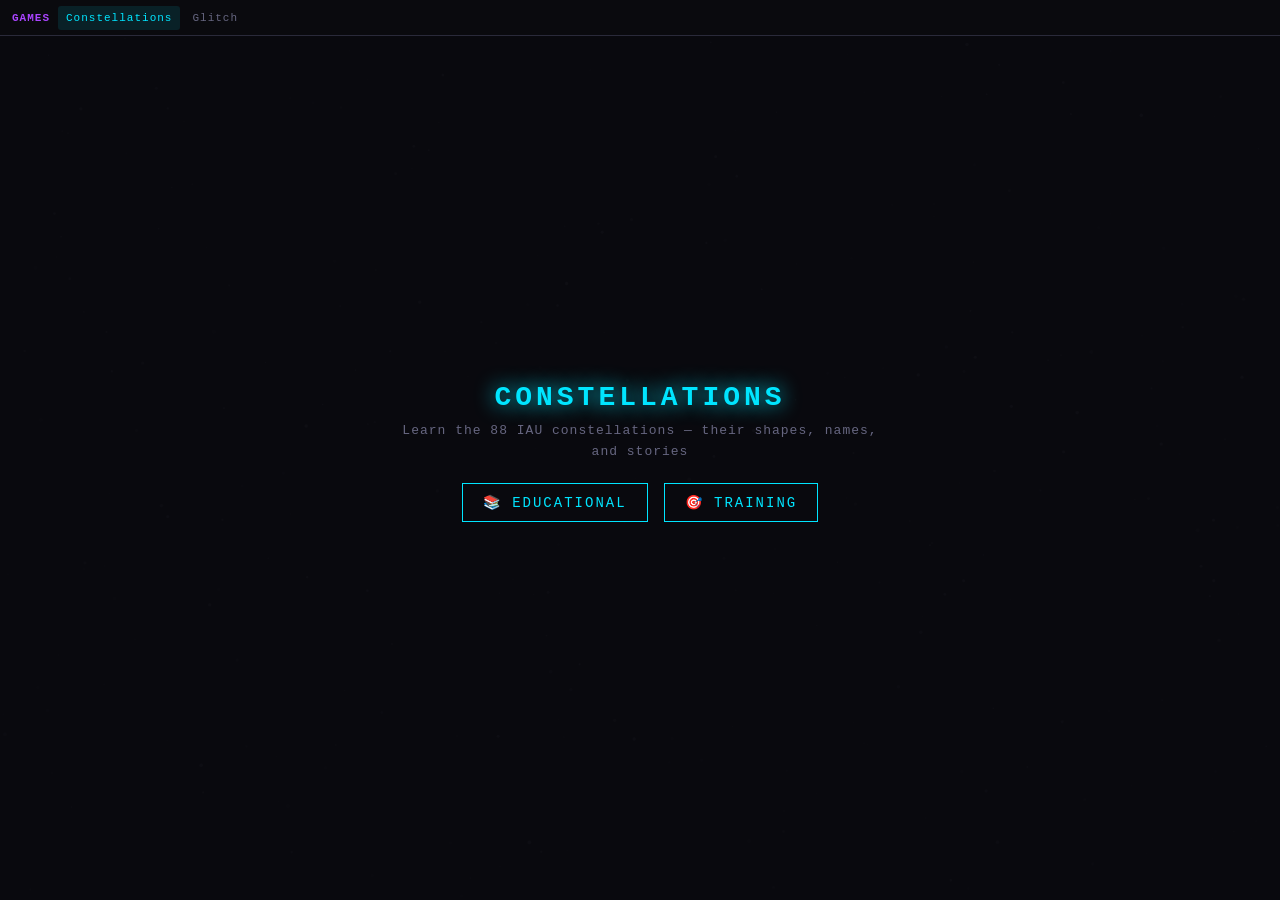
==== commit dcdec5f4: "Fix glitch upload file picker; align constellation overlays with star bounding box" ====
--- a/constellations/index.html
+++ b/constellations/index.html
@@ -187,7 +187,9 @@
   for(let i=0;i<stars.length;i++){const s=stars[i];const pulse=Math.sin(t*0.003+i)*0.3+0.7;
     ctx.beginPath();ctx.arc(s.x,s.y,5,0,Math.PI*2);ctx.fillStyle=`rgba(255,255,255,${pulse})`;ctx.shadowBlur=8;ctx.shadowColor='rgba(255,255,255,0.5)';ctx.fill();ctx.shadowBlur=0}
   if(showOverlay&&c.overlay){
-    const cx=W/2,cy=H/2,s=Math.min(W,H)*0.3;
+    let minX=Infinity,maxX=-Infinity,minY=Infinity,maxY=-Infinity;
+    for(const s of stars){minX=Math.min(minX,s.x);maxX=Math.max(maxX,s.x);minY=Math.min(minY,s.y);maxY=Math.max(maxY,s.y)}
+    const cx=(minX+maxX)/2,cy=(minY+maxY)/2,s=Math.max(maxX-minX,maxY-minY)*0.6;
     ctx.globalAlpha=0.3;c.overlay(cx,cy,s,ctx);ctx.globalAlpha=1;
   }
   if(showName){ctx.save();ctx.font='bold 18px "Courier New",monospace';ctx.textAlign='center';ctx.fillStyle='#00e5ff';ctx.shadowBlur=12;ctx.shadowColor='#00e5ff';ctx.fillText(c.name.toUpperCase(),W/2,H-100);ctx.restore()}
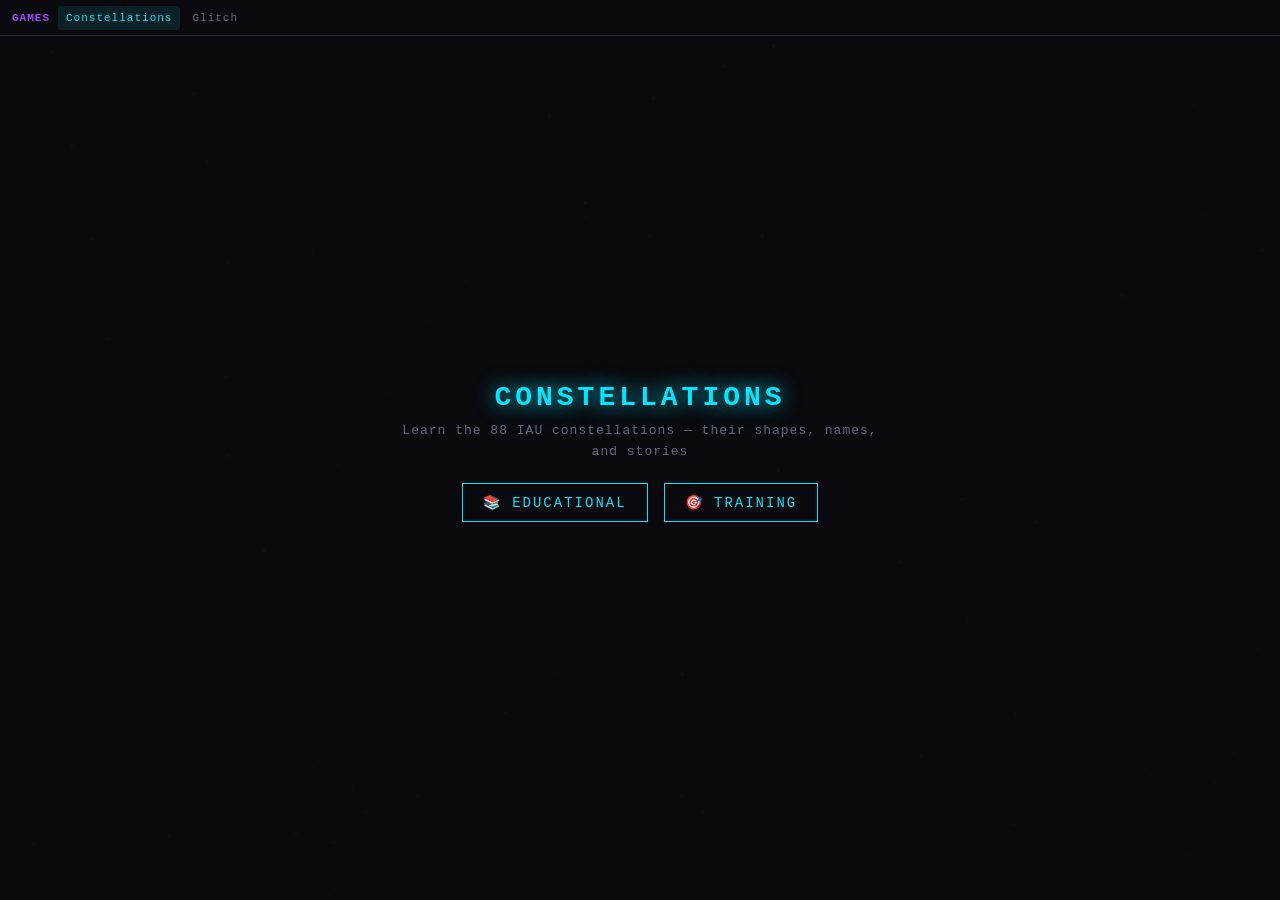
==== commit ce4f0dfb: "Rewrite overlays to draw through actual star positions; move info panel to top-right" ====
--- a/constellations/index.html
+++ b/constellations/index.html
@@ -38,10 +38,10 @@
 #browse-nav{position:fixed;bottom:24px;left:50%;transform:translateX(-50%);display:flex;gap:8px;z-index:15}
 #browse-nav button{background:transparent;border:1px solid var(--purple);color:var(--purple);font-family:'Courier New',monospace;font-size:13px;padding:8px 16px;cursor:pointer;transition:all 0.2s}
 #browse-nav button:hover,#browse-nav button:active{background:var(--purple);color:var(--bg)}
-#info-panel{position:fixed;bottom:60px;left:8px;right:8px;max-height:40vh;overflow-y:auto;background:rgba(10,10,15,0.92);border:1px solid var(--border);border-radius:8px;padding:12px;z-index:12;font-size:12px;color:var(--grey);line-height:1.5}
-#info-panel h3{color:var(--cyan);font-size:14px;margin-bottom:6px;letter-spacing:2px}
-#info-panel .desc{margin-bottom:8px}
-#info-panel .hist{color:var(--purple);font-style:italic}
+#info-panel{position:fixed;top:50px;right:8px;width:260px;max-width:calc(100vw - 16px);max-height:45vh;overflow-y:auto;background:rgba(10,10,15,0.88);border:1px solid var(--border);border-radius:6px;padding:10px;z-index:12;font-size:11px;color:var(--grey);line-height:1.4}
+#info-panel h3{color:var(--cyan);font-size:12px;margin-bottom:4px;letter-spacing:2px}
+#info-panel .desc{margin-bottom:6px}
+#info-panel .hist{color:var(--purple);font-style:italic;font-size:10px}
 </style>
 </head>
 <body>
@@ -91,83 +91,83 @@
   {name:"Orion",stars:[[0.5,0.15],[0.45,0.25],[0.55,0.25],[0.4,0.35],[0.5,0.35],[0.6,0.35],[0.42,0.5],[0.58,0.5]],lines:[[0,1],[0,2],[1,3],[2,5],[3,4],[4,5],[3,6],[5,7]],
     desc:"The Hunter — one of the most recognizable constellations. Belt of three stars in a row, with bright Betelgeuse (shoulder) and Rigel (foot).",
     history:"Named after a hunter in Greek mythology who was placed among the stars by Zeus. Visible worldwide, it contains the Orion Nebula (M42), one of the brightest nebulae in the sky.",
-    overlay:function(cx,cy,s,ctx){ctx.save();ctx.translate(cx,cy);ctx.scale(s,s);ctx.strokeStyle='rgba(0,229,255,0.3)';ctx.lineWidth=2;ctx.beginPath();ctx.moveTo(0,-0.35);ctx.lineTo(-0.15,-0.15);ctx.moveTo(0,-0.35);ctx.lineTo(0.15,-0.15);ctx.moveTo(-0.15,-0.15);ctx.lineTo(-0.2,0.05);ctx.moveTo(0.15,-0.15);ctx.lineTo(0.2,0.05);ctx.moveTo(-0.2,0.05);ctx.lineTo(-0.15,0.25);ctx.moveTo(0.2,0.05);ctx.lineTo(0.15,0.25);ctx.stroke();ctx.restore()}},
+    overlay:function(stars,ctx){ctx.strokeStyle='rgba(0,229,255,0.3)';ctx.lineWidth=2;ctx.beginPath();ctx.moveTo(stars[0].x,stars[0].y);ctx.lineTo(stars[1].x,stars[1].y);ctx.lineTo(stars[3].x,stars[3].y);ctx.lineTo(stars[6].x,stars[6].y);ctx.stroke();ctx.beginPath();ctx.moveTo(stars[0].x,stars[0].y);ctx.lineTo(stars[2].x,stars[2].y);ctx.lineTo(stars[5].x,stars[5].y);ctx.lineTo(stars[7].x,stars[7].y);ctx.stroke();ctx.beginPath();ctx.moveTo(stars[1].x-40,stars[1].y+20);ctx.lineTo(stars[1].x,stars[1].y);ctx.moveTo(stars[2].x+40,stars[2].y+20);ctx.lineTo(stars[2].x,stars[2].y);ctx.stroke()}},
   {name:"Ursa Major",stars:[[0.2,0.3],[0.28,0.28],[0.35,0.3],[0.4,0.35],[0.48,0.33],[0.55,0.28],[0.6,0.25]],lines:[[0,1],[1,2],[2,3],[3,4],[4,5],[5,6],[3,6]],
     desc:"The Great Bear — contains the Big Dipper asterism (7 bright stars forming a ladle shape). The two stars at the end of the dipper point to Polaris.",
     history:"One of the oldest constellations, known since prehistoric times. In Greek myth, Zeus placed the bear among the stars to protect it from hunters. The Big Dipper is used worldwide for navigation.",
-    overlay:function(cx,cy,s,ctx){ctx.save();ctx.translate(cx,cy);ctx.scale(s,s);ctx.strokeStyle='rgba(0,229,255,0.3)';ctx.lineWidth=2;ctx.beginPath();ctx.moveTo(-0.3,0.05);ctx.lineTo(-0.1,0);ctx.lineTo(0,0.05);ctx.lineTo(0.1,0);ctx.lineTo(0.2,0.1);ctx.lineTo(0.35,0.2);ctx.moveTo(0,0.05);ctx.lineTo(0.05,0.2);ctx.stroke();ctx.restore()}},
+    overlay:function(stars,ctx){ctx.strokeStyle='rgba(0,229,255,0.3)';ctx.lineWidth=2;ctx.beginPath();ctx.moveTo(stars[0].x,stars[0].y);ctx.lineTo(stars[1].x,stars[1].y);ctx.lineTo(stars[2].x,stars[2].y);ctx.lineTo(stars[3].x,stars[3].y);ctx.lineTo(stars[4].x,stars[4].y);ctx.lineTo(stars[5].x,stars[5].y);ctx.lineTo(stars[6].x,stars[6].y);ctx.stroke();ctx.beginPath();ctx.moveTo(stars[0].x,stars[0].y);ctx.lineTo(stars[0].x-20,stars[0].y+40);ctx.moveTo(stars[0].x,stars[0].y);ctx.lineTo(stars[0].x+10,stars[0].y+45);ctx.stroke()}},
   {name:"Cassiopeia",stars:[[0.2,0.4],[0.3,0.25],[0.4,0.38],[0.5,0.2],[0.6,0.35]],lines:[[0,1],[1,2],[2,3],[3,4]],
     desc:"The Queen — a distinctive W or M shape (depending on orientation). Five bright stars form a zigzag pattern circumpolar in the northern sky.",
     history:"Named after the vain queen in Greek mythology who boasted about her beauty. She sits on her throne in the sky, near the pole star. The Milky Way runs through this constellation.",
-    overlay:function(cx,cy,s,ctx){ctx.save();ctx.translate(cx,cy);ctx.scale(s,s);ctx.strokeStyle='rgba(0,229,255,0.3)';ctx.lineWidth=2;ctx.beginPath();ctx.moveTo(-0.3,0.1);ctx.lineTo(-0.15,-0.15);ctx.lineTo(0,0.1);ctx.lineTo(0.15,-0.15);ctx.lineTo(0.3,0.05);ctx.stroke();ctx.restore()}},
+    overlay:function(stars,ctx){ctx.strokeStyle='rgba(0,229,255,0.3)';ctx.lineWidth=2;ctx.beginPath();ctx.moveTo(stars[0].x,stars[0].y);ctx.lineTo(stars[1].x,stars[1].y);ctx.lineTo(stars[2].x,stars[2].y);ctx.lineTo(stars[3].x,stars[3].y);ctx.lineTo(stars[4].x,stars[4].y);ctx.stroke();ctx.beginPath();ctx.moveTo(stars[1].x,stars[1].y-30);ctx.lineTo(stars[3].x,stars[3].y-30);ctx.stroke()}},
   {name:"Leo",stars:[[0.3,0.3],[0.35,0.2],[0.4,0.22],[0.45,0.25],[0.5,0.3],[0.55,0.35],[0.45,0.4]],lines:[[0,1],[1,2],[2,3],[3,4],[4,5],[4,6],[6,0]],
     desc:"The Lion — the sickle (backward question mark) forms the lion's head and mane, with Regulus as the brightest star at the base.",
     history:"One of the zodiac constellations. In Greek myth, Heracles slew the Nemean Lion as his first labor. The lion's hide was impenetrable, so Heracles strangled it. Regulus means 'little king'.",
-    overlay:function(cx,cy,s,ctx){ctx.save();ctx.translate(cx,cy);ctx.scale(s,s);ctx.strokeStyle='rgba(0,229,255,0.3)';ctx.lineWidth=2;ctx.beginPath();ctx.arc(-0.05,-0.1,0.15,0,Math.PI*1.5);ctx.moveTo(-0.2,0.1);ctx.lineTo(-0.3,0.15);ctx.moveTo(-0.2,0.1);ctx.lineTo(-0.15,0.25);ctx.stroke();ctx.restore()}},
+    overlay:function(stars,ctx){ctx.strokeStyle='rgba(0,229,255,0.3)';ctx.lineWidth=2;ctx.beginPath();ctx.moveTo(stars[0].x,stars[0].y);ctx.lineTo(stars[1].x,stars[1].y);ctx.arc(stars[2].x,stars[2].y,15,Math.PI*0.8,Math.PI*1.8);ctx.stroke();ctx.beginPath();ctx.moveTo(stars[0].x,stars[0].y);ctx.lineTo(stars[6].x,stars[6].y);ctx.lineTo(stars[4].x,stars[4].y);ctx.lineTo(stars[5].x,stars[5].y);ctx.stroke()}},
   {name:"Scorpius",stars:[[0.4,0.15],[0.42,0.22],[0.45,0.3],[0.48,0.38],[0.5,0.45],[0.52,0.52],[0.55,0.6],[0.58,0.65],[0.55,0.7],[0.5,0.68]],lines:[[0,1],[1,2],[2,3],[3,4],[4,5],[5,6],[6,7],[7,8],[8,9]],
     desc:"The Scorpion — a long, curving constellation with bright red Antares (the heart). The tail curves down toward the horizon with a stinger at the end.",
     history:"In Greek myth, the scorpion was sent by Gaia to kill Orion. Both were placed in the sky on opposite sides. Scorpius is best seen in summer in the southern sky. Antares means 'rival of Mars' due to its red color.",
-    overlay:function(cx,cy,s,ctx){ctx.save();ctx.translate(cx,cy);ctx.scale(s,s);ctx.strokeStyle='rgba(0,229,255,0.3)';ctx.lineWidth=2;ctx.beginPath();ctx.moveTo(0,-0.3);ctx.lineTo(0,-0.15);ctx.quadraticCurveTo(0.1,0.1,0.05,0.25);ctx.quadraticCurveTo(-0.05,0.35,0.1,0.3);ctx.moveTo(0.05,0.3);ctx.lineTo(0.15,0.35);ctx.stroke();ctx.restore()}},
+    overlay:function(stars,ctx){ctx.strokeStyle='rgba(0,229,255,0.3)';ctx.lineWidth=2;ctx.beginPath();ctx.moveTo(stars[0].x,stars[0].y);ctx.lineTo(stars[1].x,stars[1].y);ctx.lineTo(stars[2].x,stars[2].y);ctx.lineTo(stars[3].x,stars[3].y);ctx.lineTo(stars[4].x,stars[4].y);ctx.lineTo(stars[5].x,stars[5].y);ctx.lineTo(stars[6].x,stars[6].y);ctx.lineTo(stars[7].x,stars[7].y);ctx.lineTo(stars[8].x,stars[8].y);ctx.lineTo(stars[9].x,stars[9].y);ctx.stroke();ctx.beginPath();ctx.moveTo(stars[7].x,stars[7].y);ctx.lineTo(stars[7].x+20,stars[7].y-15);ctx.moveTo(stars[7].x,stars[7].y);ctx.lineTo(stars[7].x+25,stars[7].y+5);ctx.stroke()}},
   {name:"Cygnus",stars:[[0.5,0.15],[0.5,0.3],[0.5,0.45],[0.5,0.6],[0.35,0.35],[0.65,0.35]],lines:[[0,1],[1,2],[2,3],[4,1],[1,5]],
     desc:"The Swan — shaped like a flying bird with a long neck. Deneb is the tail star, one of the corners of the Summer Triangle.",
     history:"Also called the Northern Cross. In Greek myth, Zeus disguised himself as a swan. The constellation flies along the Milky Way. Deneb is one of the most luminous stars known, over 200,000 times the Sun's brightness.",
-    overlay:function(cx,cy,s,ctx){ctx.save();ctx.translate(cx,cy);ctx.scale(s,s);ctx.strokeStyle='rgba(0,229,255,0.3)';ctx.lineWidth=2;ctx.beginPath();ctx.moveTo(0,-0.3);ctx.lineTo(0,0.25);ctx.moveTo(-0.2,-0.05);ctx.lineTo(0.2,-0.05);ctx.moveTo(0,-0.3);ctx.quadraticCurveTo(0.05,-0.35,0.08,-0.3);ctx.stroke();ctx.restore()}},
+    overlay:function(stars,ctx){ctx.strokeStyle='rgba(0,229,255,0.3)';ctx.lineWidth=2;ctx.beginPath();ctx.moveTo(stars[0].x,stars[0].y);ctx.lineTo(stars[1].x,stars[1].y);ctx.lineTo(stars[2].x,stars[2].y);ctx.lineTo(stars[3].x,stars[3].y);ctx.stroke();ctx.beginPath();ctx.moveTo(stars[4].x,stars[4].y);ctx.lineTo(stars[1].x,stars[1].y);ctx.lineTo(stars[5].x,stars[5].y);ctx.stroke();ctx.beginPath();ctx.moveTo(stars[0].x,stars[0].y);ctx.quadraticCurveTo(stars[0].x+15,stars[0].y-20,stars[0].x+25,stars[0].y-10);ctx.stroke()}},
   {name:"Lyra",stars:[[0.5,0.2],[0.45,0.35],[0.55,0.35],[0.43,0.45],[0.57,0.45]],lines:[[0,1],[0,2],[1,3],[2,4],[3,4]],
     desc:"The Lyre — a small constellation with bright Vega, one of the brightest stars in the sky. The parallelogram below Vega forms the lyre's body.",
     history:"Represents the lyre of Orpheus, whose music could charm animals and stones. Vega was the northern pole star around 12,000 BCE and will be again around 13,727 CE. Part of the Summer Triangle.",
-    overlay:function(cx,cy,s,ctx){ctx.save();ctx.translate(cx,cy);ctx.scale(s,s);ctx.strokeStyle='rgba(0,229,255,0.3)';ctx.lineWidth=2;ctx.beginPath();ctx.arc(0,-0.15,0.08,0,Math.PI*2);ctx.moveTo(-0.05,0);ctx.lineTo(-0.08,0.15);ctx.lineTo(0.08,0.15);ctx.lineTo(0.05,0);ctx.stroke();ctx.restore()}},
+    overlay:function(stars,ctx){ctx.strokeStyle='rgba(0,229,255,0.3)';ctx.lineWidth=2;ctx.beginPath();ctx.moveTo(stars[0].x,stars[0].y);ctx.lineTo(stars[1].x,stars[1].y);ctx.lineTo(stars[3].x,stars[3].y);ctx.lineTo(stars[4].x,stars[4].y);ctx.lineTo(stars[2].x,stars[2].y);ctx.closePath();ctx.stroke();ctx.beginPath();ctx.arc(stars[0].x,stars[0].y-10,12,0,Math.PI*2);ctx.stroke()}},
   {name:"Gemini",stars:[[0.35,0.15],[0.55,0.15],[0.38,0.3],[0.52,0.3],[0.4,0.45],[0.5,0.45],[0.42,0.55],[0.48,0.55]],lines:[[0,2],[2,4],[4,6],[1,3],[3,5],[5,7],[0,1]],
     desc:"The Twins — two parallel lines of stars representing Castor and Pollux. The twin brothers stand side by side, with Pollux being the brighter twin.",
     history:"Castor and Pollux were twin brothers in Greek mythology. Castor was mortal, Pollux divine. When Castor died, Pollux asked Zeus to let them live together in the stars. Pollux is a giant orange star.",
-    overlay:function(cx,cy,s,ctx){ctx.save();ctx.translate(cx,cy);ctx.scale(s,s);ctx.strokeStyle='rgba(0,229,255,0.3)';ctx.lineWidth=2;ctx.beginPath();ctx.arc(-0.1,-0.15,0.08,0,Math.PI*2);ctx.moveTo(-0.1,-0.07);ctx.lineTo(-0.1,0.15);ctx.moveTo(-0.1,0.15);ctx.lineTo(-0.15,0.25);ctx.moveTo(-0.1,0.15);ctx.lineTo(-0.05,0.25);ctx.arc(0.1,-0.15,0.08,0,Math.PI*2);ctx.moveTo(0.1,-0.07);ctx.lineTo(0.1,0.15);ctx.moveTo(0.1,0.15);ctx.lineTo(0.05,0.25);ctx.moveTo(0.1,0.15);ctx.lineTo(0.15,0.25);ctx.stroke();ctx.restore()}},
+    overlay:function(stars,ctx){ctx.strokeStyle='rgba(0,229,255,0.3)';ctx.lineWidth=2;ctx.beginPath();ctx.moveTo(stars[0].x,stars[0].y);ctx.lineTo(stars[2].x,stars[2].y);ctx.lineTo(stars[4].x,stars[4].y);ctx.lineTo(stars[6].x,stars[6].y);ctx.stroke();ctx.beginPath();ctx.moveTo(stars[1].x,stars[1].y);ctx.lineTo(stars[3].x,stars[3].y);ctx.lineTo(stars[5].x,stars[5].y);ctx.lineTo(stars[7].x,stars[7].y);ctx.stroke();ctx.beginPath();ctx.arc(stars[0].x,stars[0].y-10,10,0,Math.PI*2);ctx.arc(stars[1].x,stars[1].y-10,10,0,Math.PI*2);ctx.stroke()}},
   {name:"Canis Major",stars:[[0.5,0.15],[0.48,0.28],[0.52,0.28],[0.45,0.4],[0.55,0.4],[0.5,0.55],[0.42,0.6],[0.58,0.6]],lines:[[0,1],[0,2],[1,3],[2,4],[3,5],[4,5],[5,6],[5,7]],
     desc:"The Great Dog — contains Sirius, the brightest star in the night sky. The dog stands below Orion, as if following the hunter.",
     history:"Sirius is called the Dog Star. The ancient Egyptians used its rising to predict the Nile flood. The 'dog days of summer' refer to Sirius rising with the Sun. In Greek myth, this is one of Orion's hunting dogs.",
-    overlay:function(cx,cy,s,ctx){ctx.save();ctx.translate(cx,cy);ctx.scale(s,s);ctx.strokeStyle='rgba(0,229,255,0.3)';ctx.lineWidth=2;ctx.beginPath();ctx.moveTo(0,-0.3);ctx.lineTo(-0.05,-0.15);ctx.lineTo(-0.08,0);ctx.lineTo(-0.12,0.15);ctx.moveTo(-0.12,0.15);ctx.lineTo(-0.2,0.25);ctx.moveTo(-0.12,0.15);ctx.lineTo(-0.05,0.25);ctx.moveTo(0,-0.3);ctx.lineTo(0.05,-0.15);ctx.lineTo(0.08,0);ctx.lineTo(0.12,0.15);ctx.stroke();ctx.restore()}},
+    overlay:function(stars,ctx){ctx.strokeStyle='rgba(0,229,255,0.3)';ctx.lineWidth=2;ctx.beginPath();ctx.moveTo(stars[0].x,stars[0].y);ctx.lineTo(stars[1].x,stars[1].y);ctx.lineTo(stars[3].x,stars[3].y);ctx.lineTo(stars[5].x,stars[5].y);ctx.lineTo(stars[6].x,stars[6].y);ctx.stroke();ctx.beginPath();ctx.moveTo(stars[0].x,stars[0].y);ctx.lineTo(stars[2].x,stars[2].y);ctx.lineTo(stars[4].x,stars[4].y);ctx.lineTo(stars[5].x,stars[5].y);ctx.stroke();ctx.beginPath();ctx.moveTo(stars[6].x,stars[6].y);ctx.lineTo(stars[6].x-15,stars[6].y+15);ctx.moveTo(stars[7].x,stars[7].y);ctx.lineTo(stars[7].x+15,stars[7].y+15);ctx.stroke()}},
   {name:"Carina",stars:[[0.3,0.3],[0.4,0.2],[0.5,0.35],[0.6,0.25],[0.7,0.3],[0.5,0.5]],lines:[[0,1],[1,2],[2,3],[3,4],[2,5]],
     desc:"The Keel — part of the old constellation Argo Navis (the ship). Contains Canopus, the second brightest star in the night sky.",
     history:"Originally part of Argo Navis, the ship of Jason and the Argonauts. French astronomer Lacaille split it into Carina (keel), Puppis (stern), and Vela (sails) in the 1750s. Visible primarily in the southern hemisphere.",
-    overlay:function(cx,cy,s,ctx){ctx.save();ctx.translate(cx,cy);ctx.scale(s,s);ctx.strokeStyle='rgba(0,229,255,0.3)';ctx.lineWidth=2;ctx.beginPath();ctx.moveTo(-0.2,0.1);ctx.quadraticCurveTo(0,-0.2,0.3,0.05);ctx.moveTo(-0.1,0);ctx.lineTo(0,0.2);ctx.stroke();ctx.restore()}},
+    overlay:function(stars,ctx){ctx.strokeStyle='rgba(0,229,255,0.3)';ctx.lineWidth=2;ctx.beginPath();ctx.moveTo(stars[0].x,stars[0].y);ctx.lineTo(stars[1].x,stars[1].y);ctx.lineTo(stars[2].x,stars[2].y);ctx.lineTo(stars[3].x,stars[3].y);ctx.lineTo(stars[4].x,stars[4].y);ctx.stroke();ctx.beginPath();ctx.moveTo(stars[2].x,stars[2].y);ctx.lineTo(stars[5].x,stars[5].y);ctx.stroke()}},
   {name:"Crux",stars:[[0.4,0.2],[0.6,0.2],[0.5,0.1],[0.5,0.4],[0.4,0.5],[0.6,0.5]],lines:[[0,2],[2,1],[3,0],[3,1],[0,4],[1,5]],
     desc:"The Southern Cross — the smallest of the 88 constellations but one of the most famous. Used for navigation in the southern hemisphere.",
     history:"Known to ancient Greeks but became visible to Europeans as they sailed south. The Southern Cross points to the south celestial pole. It appears on the flags of Australia, New Zealand, Brazil, and Samoa.",
-    overlay:function(cx,cy,s,ctx){ctx.save();ctx.translate(cx,cy);ctx.scale(s,s);ctx.strokeStyle='rgba(0,229,255,0.3)';ctx.lineWidth=2;ctx.beginPath();ctx.moveTo(0,-0.2);ctx.lineTo(0,0.25);ctx.moveTo(-0.15,0);ctx.lineTo(0.15,0);ctx.stroke();ctx.restore()}},
+    overlay:function(stars,ctx){ctx.strokeStyle='rgba(0,229,255,0.3)';ctx.lineWidth=2;ctx.beginPath();ctx.moveTo(stars[2].x,stars[2].y);ctx.lineTo(stars[3].x,stars[3].y);ctx.stroke();ctx.beginPath();ctx.moveTo(stars[0].x,stars[0].y);ctx.lineTo(stars[1].x,stars[1].y);ctx.stroke();ctx.beginPath();ctx.moveTo(stars[0].x,stars[0].y);ctx.lineTo(stars[4].x,stars[4].y);ctx.moveTo(stars[1].x,stars[1].y);ctx.lineTo(stars[5].x,stars[5].y);ctx.stroke()}},
   {name:"Centaurus",stars:[[0.2,0.3],[0.35,0.2],[0.5,0.25],[0.65,0.3],[0.7,0.45],[0.55,0.5],[0.35,0.45]],lines:[[0,1],[1,2],[2,3],[3,4],[4,5],[5,6],[6,0]],
     desc:"The Centaur — a large constellation representing a centaur (half human, half horse). Contains Alpha Centauri, the closest star system to the Sun.",
     history:"In Greek myth, Centaurus was the first centaur, son of Kronos. Alpha Centauri is actually a triple star system just 4.37 light-years away. Proxima Centauri, its closest member, is the nearest star to the Sun.",
-    overlay:function(cx,cy,s,ctx){ctx.save();ctx.translate(cx,cy);ctx.scale(s,s);ctx.strokeStyle='rgba(0,229,255,0.3)';ctx.lineWidth=2;ctx.beginPath();ctx.arc(-0.15,-0.15,0.08,0,Math.PI*2);ctx.moveTo(-0.15,-0.07);ctx.lineTo(-0.1,0.05);ctx.lineTo(0,0.1);ctx.lineTo(0.15,0.15);ctx.moveTo(-0.1,0.05);ctx.lineTo(-0.2,0.2);ctx.moveTo(-0.1,0.05);ctx.lineTo(0,0.2);ctx.stroke();ctx.restore()}},
+    overlay:function(stars,ctx){ctx.strokeStyle='rgba(0,229,255,0.3)';ctx.lineWidth=2;ctx.beginPath();ctx.moveTo(stars[0].x,stars[0].y);ctx.lineTo(stars[1].x,stars[1].y);ctx.lineTo(stars[2].x,stars[2].y);ctx.lineTo(stars[3].x,stars[3].y);ctx.lineTo(stars[4].x,stars[4].y);ctx.stroke();ctx.beginPath();ctx.moveTo(stars[2].x,stars[2].y);ctx.lineTo(stars[5].x,stars[5].y);ctx.lineTo(stars[6].x,stars[6].y);ctx.stroke();ctx.beginPath();ctx.arc(stars[1].x,stars[1].y-15,10,0,Math.PI*2);ctx.stroke()}},
   {name:"Hercules",stars:[[0.5,0.15],[0.4,0.3],[0.6,0.3],[0.35,0.45],[0.65,0.45],[0.4,0.6],[0.6,0.6]],lines:[[0,1],[0,2],[1,3],[2,4],[3,5],[4,6],[1,2],[3,4]],
     desc:"The Hero — contains the Keystone asterism (four stars forming a trapezoid). M13, the Great Hercules Cluster, is a globular cluster of 300,000 stars.",
     history:"Represents Heracles, the greatest hero of Greek mythology. The Keystone represents Hercules' torso. He is shown kneeling, fighting the dragon Draco. M13 was one of the first objects targeted by SETI.",
-    overlay:function(cx,cy,s,ctx){ctx.save();ctx.translate(cx,cy);ctx.scale(s,s);ctx.strokeStyle='rgba(0,229,255,0.3)';ctx.lineWidth=2;ctx.beginPath();ctx.arc(0,-0.2,0.07,0,Math.PI*2);ctx.moveTo(0,-0.13);ctx.lineTo(-0.05,0.05);ctx.lineTo(-0.15,0.15);ctx.moveTo(-0.05,0.05);ctx.lineTo(0.05,0.05);ctx.lineTo(0.15,0.15);ctx.moveTo(-0.05,0.05);ctx.lineTo(-0.1,0.25);ctx.moveTo(0.05,0.05);ctx.lineTo(0.1,0.25);ctx.stroke();ctx.restore()}},
+    overlay:function(stars,ctx){ctx.strokeStyle='rgba(0,229,255,0.3)';ctx.lineWidth=2;ctx.beginPath();ctx.moveTo(stars[0].x,stars[0].y);ctx.lineTo(stars[1].x,stars[1].y);ctx.lineTo(stars[3].x,stars[3].y);ctx.lineTo(stars[5].x,stars[5].y);ctx.stroke();ctx.beginPath();ctx.moveTo(stars[0].x,stars[0].y);ctx.lineTo(stars[2].x,stars[2].y);ctx.lineTo(stars[4].x,stars[4].y);ctx.lineTo(stars[6].x,stars[6].y);ctx.stroke();ctx.beginPath();ctx.moveTo(stars[1].x,stars[1].y);ctx.lineTo(stars[2].x,stars[2].y);ctx.moveTo(stars[3].x,stars[3].y);ctx.lineTo(stars[4].x,stars[4].y);ctx.stroke()}},
   {name:"Perseus",stars:[[0.5,0.1],[0.45,0.22],[0.55,0.22],[0.4,0.35],[0.6,0.35],[0.35,0.5],[0.5,0.5],[0.65,0.5]],lines:[[0,1],[0,2],[1,3],[2,4],[3,5],[3,6],[4,6],[4,7]],
     desc:"The Hero — contains Algol (the Demon Star), a famous eclipsing binary that dims every 2.87 days. Perseus holds the head of Medusa.",
     history:"Perseus slew Medusa, the Gorgon whose gaze turned people to stone. He used Medusa's head to save Andromeda from a sea monster. Algol represents Medusa's blinking eye. The Perseid meteor shower peaks every August.",
-    overlay:function(cx,cy,s,ctx){ctx.save();ctx.translate(cx,cy);ctx.scale(s,s);ctx.strokeStyle='rgba(0,229,255,0.3)';ctx.lineWidth=2;ctx.beginPath();ctx.arc(0,-0.2,0.07,0,Math.PI*2);ctx.moveTo(0,-0.13);ctx.lineTo(-0.05,0);ctx.lineTo(-0.15,0.15);ctx.moveTo(-0.05,0);ctx.lineTo(0.05,0);ctx.lineTo(0.15,0.15);ctx.moveTo(-0.05,0);ctx.lineTo(-0.1,0.25);ctx.moveTo(0.05,0);ctx.lineTo(0.1,0.25);ctx.stroke();ctx.restore()}},
+    overlay:function(stars,ctx){ctx.strokeStyle='rgba(0,229,255,0.3)';ctx.lineWidth=2;ctx.beginPath();ctx.moveTo(stars[0].x,stars[0].y);ctx.lineTo(stars[1].x,stars[1].y);ctx.lineTo(stars[3].x,stars[3].y);ctx.lineTo(stars[5].x,stars[5].y);ctx.stroke();ctx.beginPath();ctx.moveTo(stars[0].x,stars[0].y);ctx.lineTo(stars[2].x,stars[2].y);ctx.lineTo(stars[4].x,stars[4].y);ctx.lineTo(stars[7].x,stars[7].y);ctx.stroke();ctx.beginPath();ctx.moveTo(stars[3].x,stars[3].y);ctx.lineTo(stars[6].x,stars[6].y);ctx.lineTo(stars[4].x,stars[4].y);ctx.stroke()}},
   {name:"Andromeda",stars:[[0.2,0.35],[0.35,0.3],[0.5,0.25],[0.65,0.2],[0.4,0.4],[0.55,0.45]],lines:[[0,1],[1,2],[2,3],[1,4],[4,5]],
     desc:"The Princess — a chain of stars extending from Pegasus. Contains the Andromeda Galaxy (M31), the most distant object visible to the naked eye at 2.5 million light-years.",
     history:"Andromeda was the daughter of King Cepheus and Queen Cassiopeia. She was chained to a rock as sacrifice to a sea monster, but Perseus saved her. M31 is on a collision course with the Milky Way in about 4.5 billion years.",
-    overlay:function(cx,cy,s,ctx){ctx.save();ctx.translate(cx,cy);ctx.scale(s,s);ctx.strokeStyle='rgba(0,229,255,0.3)';ctx.lineWidth=2;ctx.beginPath();ctx.arc(-0.2,-0.1,0.06,0,Math.PI*2);ctx.moveTo(-0.2,-0.04);ctx.lineTo(-0.05,0.02);ctx.lineTo(0.1,0.05);ctx.lineTo(0.25,0.1);ctx.moveTo(-0.05,0.02);ctx.lineTo(0,0.15);ctx.moveTo(0,0.15);ctx.lineTo(0.15,0.18);ctx.stroke();ctx.restore()}},
+    overlay:function(stars,ctx){ctx.strokeStyle='rgba(0,229,255,0.3)';ctx.lineWidth=2;ctx.beginPath();ctx.moveTo(stars[0].x,stars[0].y);ctx.lineTo(stars[1].x,stars[1].y);ctx.lineTo(stars[2].x,stars[2].y);ctx.lineTo(stars[3].x,stars[3].y);ctx.stroke();ctx.beginPath();ctx.moveTo(stars[1].x,stars[1].y);ctx.lineTo(stars[4].x,stars[4].y);ctx.lineTo(stars[5].x,stars[5].y);ctx.stroke();ctx.beginPath();ctx.arc(stars[0].x,stars[0].y-10,10,0,Math.PI*2);ctx.stroke()}},
   {name:"Pegasus",stars:[[0.3,0.2],[0.7,0.2],[0.7,0.6],[0.3,0.6]],lines:[[0,1],[1,2],[2,3],[3,0]],
     desc:"The Winged Horse — the Great Square of Pegasus is a prominent asterism. Four stars form a large square in the autumn sky.",
     history:"Pegasus sprang from the blood of Medusa when Perseus beheaded her. The horse carried Bellerophon into battle against the Chimera. The Great Square is one of the easiest asterisms to find in autumn.",
-    overlay:function(cx,cy,s,ctx){ctx.save();ctx.translate(cx,cy);ctx.scale(s,s);ctx.strokeStyle='rgba(0,229,255,0.3)';ctx.lineWidth=2;ctx.beginPath();ctx.arc(-0.1,-0.2,0.06,0,Math.PI*2);ctx.moveTo(-0.1,-0.14);ctx.lineTo(0,-0.05);ctx.lineTo(0.15,0.1);ctx.moveTo(0,-0.05);ctx.lineTo(-0.1,0.15);ctx.moveTo(-0.15,-0.1);ctx.quadraticCurveTo(-0.25,-0.2,-0.2,-0.3);ctx.stroke();ctx.restore()}},
+    overlay:function(stars,ctx){ctx.strokeStyle='rgba(0,229,255,0.3)';ctx.lineWidth=2;ctx.beginPath();ctx.moveTo(stars[0].x,stars[0].y);ctx.lineTo(stars[1].x,stars[1].y);ctx.lineTo(stars[2].x,stars[2].y);ctx.lineTo(stars[3].x,stars[3].y);ctx.closePath();ctx.stroke();ctx.beginPath();ctx.moveTo(stars[0].x,stars[0].y);ctx.quadraticCurveTo(stars[0].x-30,stars[0].y-40,stars[0].x-10,stars[0].y-50);ctx.moveTo(stars[0].x,stars[0].y);ctx.quadraticCurveTo(stars[0].x-20,stars[0].y-35,stars[0].x+10,stars[0].y-45);ctx.stroke()}},
   {name:"Triangulum",stars:[[0.5,0.15],[0.4,0.5],[0.6,0.5]],lines:[[0,1],[1,2],[2,0]],
     desc:"The Triangle — a small constellation with three stars forming a triangle. Contains the Triangulum Galaxy (M33), a member of the Local Group.",
     history:"One of Ptolemy's 48 constellations. The name is simply Latin for 'triangle'. M33 is the third-largest galaxy in the Local Group after Andromeda and the Milky Way, about 2.7 million light-years away.",
-    overlay:function(cx,cy,s,ctx){ctx.save();ctx.translate(cx,cy);ctx.scale(s,s);ctx.strokeStyle='rgba(0,229,255,0.3)';ctx.lineWidth=2;ctx.beginPath();ctx.moveTo(0,-0.3);ctx.lineTo(-0.15,0.2);ctx.lineTo(0.15,0.2);ctx.closePath();ctx.stroke();ctx.restore()}},
+    overlay:function(stars,ctx){ctx.strokeStyle='rgba(0,229,255,0.3)';ctx.lineWidth=2;ctx.beginPath();ctx.moveTo(stars[0].x,stars[0].y);ctx.lineTo(stars[1].x,stars[1].y);ctx.lineTo(stars[2].x,stars[2].y);ctx.closePath();ctx.stroke()}},
   {name:"Delphinus",stars:[[0.5,0.2],[0.43,0.35],[0.57,0.35],[0.5,0.5],[0.42,0.42]],lines:[[0,1],[0,2],[1,3],[2,3],[1,4],[4,2]],
     desc:"The Dolphin — a small, distinctive constellation shaped like a leaping dolphin. The diamond-shaped asterism is called Job's Coffin.",
-    history:"In Greek myth, the dolphin saved the poet Arion from drowning by carrying him to shore. Also associated with the story of thesea god Poseidon. One of the smallest constellations, visible in late summer.",
-    overlay:function(cx,cy,s,ctx){ctx.save();ctx.translate(cx,cy);ctx.scale(s,s);ctx.strokeStyle='rgba(0,229,255,0.3)';ctx.lineWidth=2;ctx.beginPath();ctx.moveTo(0,-0.2);ctx.quadraticCurveTo(0.15,-0.1,0.05,0.1);ctx.quadraticCurveTo(0,0.2,-0.05,0.1);ctx.quadraticCurveTo(-0.15,-0.1,0,-0.2);ctx.moveTo(0,-0.2);ctx.lineTo(0.05,-0.3);ctx.stroke();ctx.restore()}},
+    history:"In Greek myth, the dolphin saved the poet Arion from drowning by carrying him to shore. Also associated with the story of the sea god Poseidon. One of the smallest constellations, visible in late summer.",
+    overlay:function(stars,ctx){ctx.strokeStyle='rgba(0,229,255,0.3)';ctx.lineWidth=2;ctx.beginPath();ctx.moveTo(stars[0].x,stars[0].y);ctx.lineTo(stars[1].x,stars[1].y);ctx.lineTo(stars[3].x,stars[3].y);ctx.lineTo(stars[2].x,stars[2].y);ctx.closePath();ctx.stroke();ctx.beginPath();ctx.moveTo(stars[0].x,stars[0].y);ctx.quadraticCurveTo(stars[0].x+10,stars[0].y-20,stars[0].x+5,stars[0].y-30);ctx.stroke()}},
   {name:"Aquila",stars:[[0.5,0.15],[0.4,0.35],[0.6,0.35],[0.35,0.5],[0.65,0.5],[0.5,0.6]],lines:[[0,1],[0,2],[1,3],[2,4],[1,5],[2,5]],
     desc:"The Eagle — the central star Altair is bright and fast-spinning. One of the three stars of the Summer Triangle (with Vega and Deneb).",
     history:"Aquila was the eagle that carried Zeus' thunderbolts. Altair is one of the nearest bright stars at 16.7 light-years and spins so fast it's oblate. The Summer Triangle is a prominent asterism visible in northern summer.",
-    overlay:function(cx,cy,s,ctx){ctx.save();ctx.translate(cx,cy);ctx.scale(s,s);ctx.strokeStyle='rgba(0,229,255,0.3)';ctx.lineWidth=2;ctx.beginPath();ctx.moveTo(0,-0.25);ctx.lineTo(0,-0.05);ctx.moveTo(-0.2,0);ctx.lineTo(0,-0.05);ctx.lineTo(0.2,0);ctx.moveTo(0,-0.05);ctx.lineTo(0,0.15);ctx.moveTo(-0.1,0.1);ctx.lineTo(0,0.15);ctx.lineTo(0.1,0.1);ctx.stroke();ctx.restore()}},
+    overlay:function(stars,ctx){ctx.strokeStyle='rgba(0,229,255,0.3)';ctx.lineWidth=2;ctx.beginPath();ctx.moveTo(stars[0].x,stars[0].y);ctx.lineTo(stars[1].x,stars[1].y);ctx.lineTo(stars[3].x,stars[3].y);ctx.stroke();ctx.beginPath();ctx.moveTo(stars[0].x,stars[0].y);ctx.lineTo(stars[2].x,stars[2].y);ctx.lineTo(stars[4].x,stars[4].y);ctx.stroke();ctx.beginPath();ctx.moveTo(stars[1].x,stars[1].y);ctx.lineTo(stars[5].x,stars[5].y);ctx.lineTo(stars[2].x,stars[2].y);ctx.stroke()}},
   {name:"Corvus",stars:[[0.4,0.25],[0.6,0.25],[0.6,0.5],[0.4,0.5]],lines:[[0,1],[1,2],[2,3],[3,0],[0,2]],
     desc:"The Crow — a small quadrilateral constellation near the back of Hydra. The four stars form a distinctive box shape.",
     history:"In Greek myth, Apollo sent a crow to spy on his lover Coronis, but the crow brought back bad news. Apollo cursed the crow to be black forever. The constellation was known to the ancient Egyptians as the 'scepter'.",
-    overlay:function(cx,cy,s,ctx){ctx.save();ctx.translate(cx,cy);ctx.scale(s,s);ctx.strokeStyle='rgba(0,229,255,0.3)';ctx.lineWidth=2;ctx.beginPath();ctx.moveTo(-0.1,-0.15);ctx.lineTo(0.1,-0.15);ctx.lineTo(0.1,0.15);ctx.lineTo(-0.1,0.15);ctx.closePath();ctx.moveTo(-0.1,-0.15);ctx.lineTo(-0.2,-0.2);ctx.moveTo(-0.1,-0.15);ctx.lineTo(-0.2,-0.1);ctx.stroke();ctx.restore()}}
+    overlay:function(stars,ctx){ctx.strokeStyle='rgba(0,229,255,0.3)';ctx.lineWidth=2;ctx.beginPath();ctx.moveTo(stars[0].x,stars[0].y);ctx.lineTo(stars[1].x,stars[1].y);ctx.lineTo(stars[2].x,stars[2].y);ctx.lineTo(stars[3].x,stars[3].y);ctx.closePath();ctx.stroke();ctx.beginPath();ctx.moveTo(stars[0].x,stars[0].y);ctx.lineTo(stars[0].x-20,stars[0].y-15);ctx.moveTo(stars[1].x,stars[1].y);ctx.lineTo(stars[1].x+20,stars[1].y-15);ctx.stroke()}}
 ];
 
 let bgStars=[];for(let i=0;i<300;i++)bgStars.push({x:Math.random(),y:Math.random(),r:Math.random()*1.5+0.3,twinkle:Math.random()*Math.PI*2});
@@ -187,10 +187,7 @@
   for(let i=0;i<stars.length;i++){const s=stars[i];const pulse=Math.sin(t*0.003+i)*0.3+0.7;
     ctx.beginPath();ctx.arc(s.x,s.y,5,0,Math.PI*2);ctx.fillStyle=`rgba(255,255,255,${pulse})`;ctx.shadowBlur=8;ctx.shadowColor='rgba(255,255,255,0.5)';ctx.fill();ctx.shadowBlur=0}
   if(showOverlay&&c.overlay){
-    let minX=Infinity,maxX=-Infinity,minY=Infinity,maxY=-Infinity;
-    for(const s of stars){minX=Math.min(minX,s.x);maxX=Math.max(maxX,s.x);minY=Math.min(minY,s.y);maxY=Math.max(maxY,s.y)}
-    const cx=(minX+maxX)/2,cy=(minY+maxY)/2,s=Math.max(maxX-minX,maxY-minY)*0.6;
-    ctx.globalAlpha=0.3;c.overlay(cx,cy,s,ctx);ctx.globalAlpha=1;
+    ctx.globalAlpha=0.3;c.overlay(stars,ctx);ctx.globalAlpha=1;
   }
   if(showName){ctx.save();ctx.font='bold 18px "Courier New",monospace';ctx.textAlign='center';ctx.fillStyle='#00e5ff';ctx.shadowBlur=12;ctx.shadowColor='#00e5ff';ctx.fillText(c.name.toUpperCase(),W/2,H-100);ctx.restore()}
 }
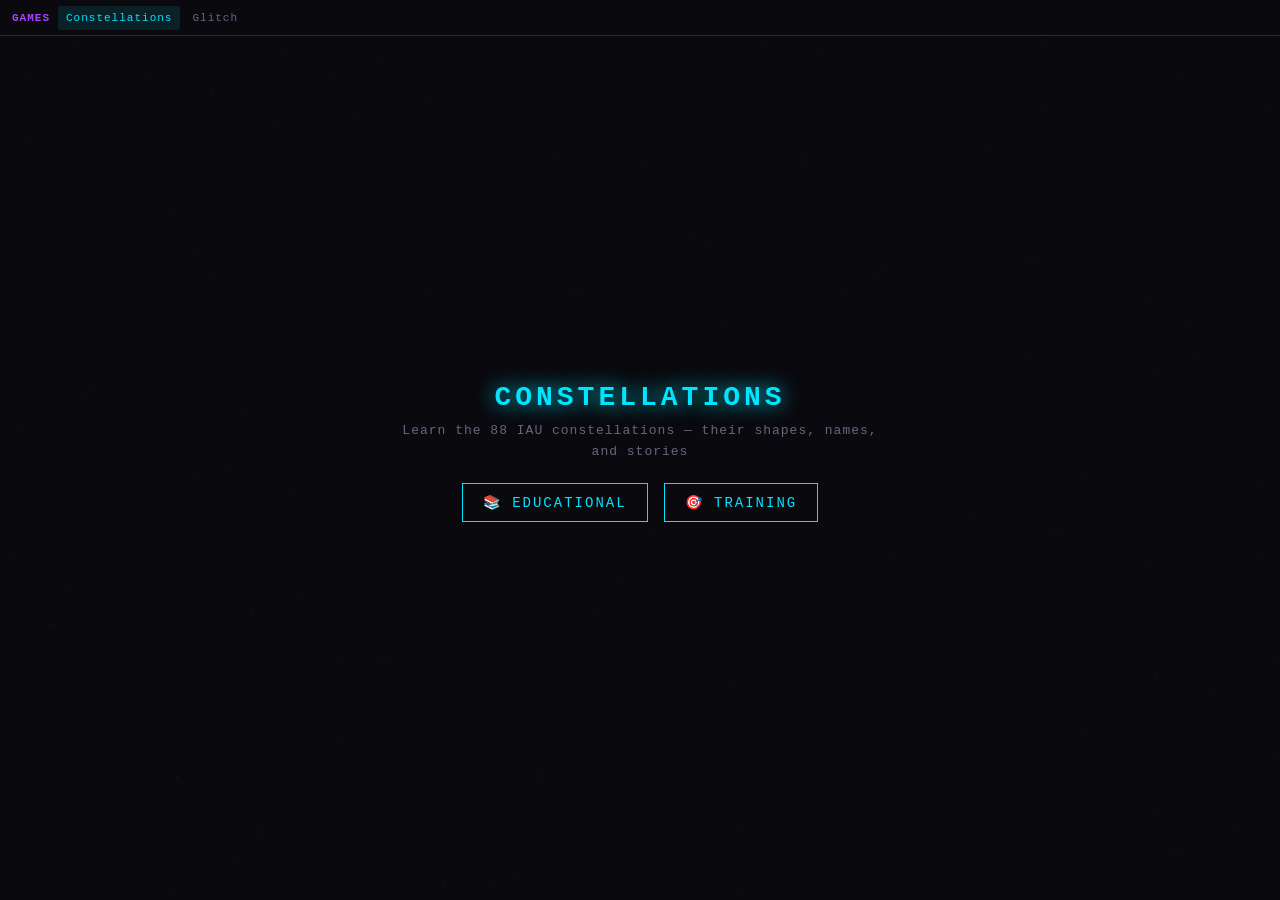
==== commit 19d3bb11: "Fix glitch upload for mobile (fresh input per click); make overlays pink/magenta to stand out from c" ====
--- a/constellations/index.html
+++ b/constellations/index.html
@@ -91,83 +91,83 @@
   {name:"Orion",stars:[[0.5,0.15],[0.45,0.25],[0.55,0.25],[0.4,0.35],[0.5,0.35],[0.6,0.35],[0.42,0.5],[0.58,0.5]],lines:[[0,1],[0,2],[1,3],[2,5],[3,4],[4,5],[3,6],[5,7]],
     desc:"The Hunter — one of the most recognizable constellations. Belt of three stars in a row, with bright Betelgeuse (shoulder) and Rigel (foot).",
     history:"Named after a hunter in Greek mythology who was placed among the stars by Zeus. Visible worldwide, it contains the Orion Nebula (M42), one of the brightest nebulae in the sky.",
-    overlay:function(stars,ctx){ctx.strokeStyle='rgba(0,229,255,0.3)';ctx.lineWidth=2;ctx.beginPath();ctx.moveTo(stars[0].x,stars[0].y);ctx.lineTo(stars[1].x,stars[1].y);ctx.lineTo(stars[3].x,stars[3].y);ctx.lineTo(stars[6].x,stars[6].y);ctx.stroke();ctx.beginPath();ctx.moveTo(stars[0].x,stars[0].y);ctx.lineTo(stars[2].x,stars[2].y);ctx.lineTo(stars[5].x,stars[5].y);ctx.lineTo(stars[7].x,stars[7].y);ctx.stroke();ctx.beginPath();ctx.moveTo(stars[1].x-40,stars[1].y+20);ctx.lineTo(stars[1].x,stars[1].y);ctx.moveTo(stars[2].x+40,stars[2].y+20);ctx.lineTo(stars[2].x,stars[2].y);ctx.stroke()}},
+    overlay:function(stars,ctx){ctx.strokeStyle='rgba(255,0,170,0.4)';ctx.lineWidth=2;ctx.beginPath();ctx.moveTo(stars[0].x,stars[0].y);ctx.lineTo(stars[1].x,stars[1].y);ctx.lineTo(stars[3].x,stars[3].y);ctx.lineTo(stars[6].x,stars[6].y);ctx.stroke();ctx.beginPath();ctx.moveTo(stars[0].x,stars[0].y);ctx.lineTo(stars[2].x,stars[2].y);ctx.lineTo(stars[5].x,stars[5].y);ctx.lineTo(stars[7].x,stars[7].y);ctx.stroke();ctx.beginPath();ctx.moveTo(stars[1].x-40,stars[1].y+20);ctx.lineTo(stars[1].x,stars[1].y);ctx.moveTo(stars[2].x+40,stars[2].y+20);ctx.lineTo(stars[2].x,stars[2].y);ctx.stroke()}},
   {name:"Ursa Major",stars:[[0.2,0.3],[0.28,0.28],[0.35,0.3],[0.4,0.35],[0.48,0.33],[0.55,0.28],[0.6,0.25]],lines:[[0,1],[1,2],[2,3],[3,4],[4,5],[5,6],[3,6]],
     desc:"The Great Bear — contains the Big Dipper asterism (7 bright stars forming a ladle shape). The two stars at the end of the dipper point to Polaris.",
     history:"One of the oldest constellations, known since prehistoric times. In Greek myth, Zeus placed the bear among the stars to protect it from hunters. The Big Dipper is used worldwide for navigation.",
-    overlay:function(stars,ctx){ctx.strokeStyle='rgba(0,229,255,0.3)';ctx.lineWidth=2;ctx.beginPath();ctx.moveTo(stars[0].x,stars[0].y);ctx.lineTo(stars[1].x,stars[1].y);ctx.lineTo(stars[2].x,stars[2].y);ctx.lineTo(stars[3].x,stars[3].y);ctx.lineTo(stars[4].x,stars[4].y);ctx.lineTo(stars[5].x,stars[5].y);ctx.lineTo(stars[6].x,stars[6].y);ctx.stroke();ctx.beginPath();ctx.moveTo(stars[0].x,stars[0].y);ctx.lineTo(stars[0].x-20,stars[0].y+40);ctx.moveTo(stars[0].x,stars[0].y);ctx.lineTo(stars[0].x+10,stars[0].y+45);ctx.stroke()}},
+    overlay:function(stars,ctx){ctx.strokeStyle='rgba(255,0,170,0.4)';ctx.lineWidth=2;ctx.beginPath();ctx.moveTo(stars[0].x,stars[0].y);ctx.lineTo(stars[1].x,stars[1].y);ctx.lineTo(stars[2].x,stars[2].y);ctx.lineTo(stars[3].x,stars[3].y);ctx.lineTo(stars[4].x,stars[4].y);ctx.lineTo(stars[5].x,stars[5].y);ctx.lineTo(stars[6].x,stars[6].y);ctx.stroke();ctx.beginPath();ctx.moveTo(stars[0].x,stars[0].y);ctx.lineTo(stars[0].x-20,stars[0].y+40);ctx.moveTo(stars[0].x,stars[0].y);ctx.lineTo(stars[0].x+10,stars[0].y+45);ctx.stroke()}},
   {name:"Cassiopeia",stars:[[0.2,0.4],[0.3,0.25],[0.4,0.38],[0.5,0.2],[0.6,0.35]],lines:[[0,1],[1,2],[2,3],[3,4]],
     desc:"The Queen — a distinctive W or M shape (depending on orientation). Five bright stars form a zigzag pattern circumpolar in the northern sky.",
     history:"Named after the vain queen in Greek mythology who boasted about her beauty. She sits on her throne in the sky, near the pole star. The Milky Way runs through this constellation.",
-    overlay:function(stars,ctx){ctx.strokeStyle='rgba(0,229,255,0.3)';ctx.lineWidth=2;ctx.beginPath();ctx.moveTo(stars[0].x,stars[0].y);ctx.lineTo(stars[1].x,stars[1].y);ctx.lineTo(stars[2].x,stars[2].y);ctx.lineTo(stars[3].x,stars[3].y);ctx.lineTo(stars[4].x,stars[4].y);ctx.stroke();ctx.beginPath();ctx.moveTo(stars[1].x,stars[1].y-30);ctx.lineTo(stars[3].x,stars[3].y-30);ctx.stroke()}},
+    overlay:function(stars,ctx){ctx.strokeStyle='rgba(255,0,170,0.4)';ctx.lineWidth=2;ctx.beginPath();ctx.moveTo(stars[0].x,stars[0].y);ctx.lineTo(stars[1].x,stars[1].y);ctx.lineTo(stars[2].x,stars[2].y);ctx.lineTo(stars[3].x,stars[3].y);ctx.lineTo(stars[4].x,stars[4].y);ctx.stroke();ctx.beginPath();ctx.moveTo(stars[1].x,stars[1].y-30);ctx.lineTo(stars[3].x,stars[3].y-30);ctx.stroke()}},
   {name:"Leo",stars:[[0.3,0.3],[0.35,0.2],[0.4,0.22],[0.45,0.25],[0.5,0.3],[0.55,0.35],[0.45,0.4]],lines:[[0,1],[1,2],[2,3],[3,4],[4,5],[4,6],[6,0]],
     desc:"The Lion — the sickle (backward question mark) forms the lion's head and mane, with Regulus as the brightest star at the base.",
     history:"One of the zodiac constellations. In Greek myth, Heracles slew the Nemean Lion as his first labor. The lion's hide was impenetrable, so Heracles strangled it. Regulus means 'little king'.",
-    overlay:function(stars,ctx){ctx.strokeStyle='rgba(0,229,255,0.3)';ctx.lineWidth=2;ctx.beginPath();ctx.moveTo(stars[0].x,stars[0].y);ctx.lineTo(stars[1].x,stars[1].y);ctx.arc(stars[2].x,stars[2].y,15,Math.PI*0.8,Math.PI*1.8);ctx.stroke();ctx.beginPath();ctx.moveTo(stars[0].x,stars[0].y);ctx.lineTo(stars[6].x,stars[6].y);ctx.lineTo(stars[4].x,stars[4].y);ctx.lineTo(stars[5].x,stars[5].y);ctx.stroke()}},
+    overlay:function(stars,ctx){ctx.strokeStyle='rgba(255,0,170,0.4)';ctx.lineWidth=2;ctx.beginPath();ctx.moveTo(stars[0].x,stars[0].y);ctx.lineTo(stars[1].x,stars[1].y);ctx.arc(stars[2].x,stars[2].y,15,Math.PI*0.8,Math.PI*1.8);ctx.stroke();ctx.beginPath();ctx.moveTo(stars[0].x,stars[0].y);ctx.lineTo(stars[6].x,stars[6].y);ctx.lineTo(stars[4].x,stars[4].y);ctx.lineTo(stars[5].x,stars[5].y);ctx.stroke()}},
   {name:"Scorpius",stars:[[0.4,0.15],[0.42,0.22],[0.45,0.3],[0.48,0.38],[0.5,0.45],[0.52,0.52],[0.55,0.6],[0.58,0.65],[0.55,0.7],[0.5,0.68]],lines:[[0,1],[1,2],[2,3],[3,4],[4,5],[5,6],[6,7],[7,8],[8,9]],
     desc:"The Scorpion — a long, curving constellation with bright red Antares (the heart). The tail curves down toward the horizon with a stinger at the end.",
     history:"In Greek myth, the scorpion was sent by Gaia to kill Orion. Both were placed in the sky on opposite sides. Scorpius is best seen in summer in the southern sky. Antares means 'rival of Mars' due to its red color.",
-    overlay:function(stars,ctx){ctx.strokeStyle='rgba(0,229,255,0.3)';ctx.lineWidth=2;ctx.beginPath();ctx.moveTo(stars[0].x,stars[0].y);ctx.lineTo(stars[1].x,stars[1].y);ctx.lineTo(stars[2].x,stars[2].y);ctx.lineTo(stars[3].x,stars[3].y);ctx.lineTo(stars[4].x,stars[4].y);ctx.lineTo(stars[5].x,stars[5].y);ctx.lineTo(stars[6].x,stars[6].y);ctx.lineTo(stars[7].x,stars[7].y);ctx.lineTo(stars[8].x,stars[8].y);ctx.lineTo(stars[9].x,stars[9].y);ctx.stroke();ctx.beginPath();ctx.moveTo(stars[7].x,stars[7].y);ctx.lineTo(stars[7].x+20,stars[7].y-15);ctx.moveTo(stars[7].x,stars[7].y);ctx.lineTo(stars[7].x+25,stars[7].y+5);ctx.stroke()}},
+    overlay:function(stars,ctx){ctx.strokeStyle='rgba(255,0,170,0.4)';ctx.lineWidth=2;ctx.beginPath();ctx.moveTo(stars[0].x,stars[0].y);ctx.lineTo(stars[1].x,stars[1].y);ctx.lineTo(stars[2].x,stars[2].y);ctx.lineTo(stars[3].x,stars[3].y);ctx.lineTo(stars[4].x,stars[4].y);ctx.lineTo(stars[5].x,stars[5].y);ctx.lineTo(stars[6].x,stars[6].y);ctx.lineTo(stars[7].x,stars[7].y);ctx.lineTo(stars[8].x,stars[8].y);ctx.lineTo(stars[9].x,stars[9].y);ctx.stroke();ctx.beginPath();ctx.moveTo(stars[7].x,stars[7].y);ctx.lineTo(stars[7].x+20,stars[7].y-15);ctx.moveTo(stars[7].x,stars[7].y);ctx.lineTo(stars[7].x+25,stars[7].y+5);ctx.stroke()}},
   {name:"Cygnus",stars:[[0.5,0.15],[0.5,0.3],[0.5,0.45],[0.5,0.6],[0.35,0.35],[0.65,0.35]],lines:[[0,1],[1,2],[2,3],[4,1],[1,5]],
     desc:"The Swan — shaped like a flying bird with a long neck. Deneb is the tail star, one of the corners of the Summer Triangle.",
     history:"Also called the Northern Cross. In Greek myth, Zeus disguised himself as a swan. The constellation flies along the Milky Way. Deneb is one of the most luminous stars known, over 200,000 times the Sun's brightness.",
-    overlay:function(stars,ctx){ctx.strokeStyle='rgba(0,229,255,0.3)';ctx.lineWidth=2;ctx.beginPath();ctx.moveTo(stars[0].x,stars[0].y);ctx.lineTo(stars[1].x,stars[1].y);ctx.lineTo(stars[2].x,stars[2].y);ctx.lineTo(stars[3].x,stars[3].y);ctx.stroke();ctx.beginPath();ctx.moveTo(stars[4].x,stars[4].y);ctx.lineTo(stars[1].x,stars[1].y);ctx.lineTo(stars[5].x,stars[5].y);ctx.stroke();ctx.beginPath();ctx.moveTo(stars[0].x,stars[0].y);ctx.quadraticCurveTo(stars[0].x+15,stars[0].y-20,stars[0].x+25,stars[0].y-10);ctx.stroke()}},
+    overlay:function(stars,ctx){ctx.strokeStyle='rgba(255,0,170,0.4)';ctx.lineWidth=2;ctx.beginPath();ctx.moveTo(stars[0].x,stars[0].y);ctx.lineTo(stars[1].x,stars[1].y);ctx.lineTo(stars[2].x,stars[2].y);ctx.lineTo(stars[3].x,stars[3].y);ctx.stroke();ctx.beginPath();ctx.moveTo(stars[4].x,stars[4].y);ctx.lineTo(stars[1].x,stars[1].y);ctx.lineTo(stars[5].x,stars[5].y);ctx.stroke();ctx.beginPath();ctx.moveTo(stars[0].x,stars[0].y);ctx.quadraticCurveTo(stars[0].x+15,stars[0].y-20,stars[0].x+25,stars[0].y-10);ctx.stroke()}},
   {name:"Lyra",stars:[[0.5,0.2],[0.45,0.35],[0.55,0.35],[0.43,0.45],[0.57,0.45]],lines:[[0,1],[0,2],[1,3],[2,4],[3,4]],
     desc:"The Lyre — a small constellation with bright Vega, one of the brightest stars in the sky. The parallelogram below Vega forms the lyre's body.",
     history:"Represents the lyre of Orpheus, whose music could charm animals and stones. Vega was the northern pole star around 12,000 BCE and will be again around 13,727 CE. Part of the Summer Triangle.",
-    overlay:function(stars,ctx){ctx.strokeStyle='rgba(0,229,255,0.3)';ctx.lineWidth=2;ctx.beginPath();ctx.moveTo(stars[0].x,stars[0].y);ctx.lineTo(stars[1].x,stars[1].y);ctx.lineTo(stars[3].x,stars[3].y);ctx.lineTo(stars[4].x,stars[4].y);ctx.lineTo(stars[2].x,stars[2].y);ctx.closePath();ctx.stroke();ctx.beginPath();ctx.arc(stars[0].x,stars[0].y-10,12,0,Math.PI*2);ctx.stroke()}},
+    overlay:function(stars,ctx){ctx.strokeStyle='rgba(255,0,170,0.4)';ctx.lineWidth=2;ctx.beginPath();ctx.moveTo(stars[0].x,stars[0].y);ctx.lineTo(stars[1].x,stars[1].y);ctx.lineTo(stars[3].x,stars[3].y);ctx.lineTo(stars[4].x,stars[4].y);ctx.lineTo(stars[2].x,stars[2].y);ctx.closePath();ctx.stroke();ctx.beginPath();ctx.arc(stars[0].x,stars[0].y-10,12,0,Math.PI*2);ctx.stroke()}},
   {name:"Gemini",stars:[[0.35,0.15],[0.55,0.15],[0.38,0.3],[0.52,0.3],[0.4,0.45],[0.5,0.45],[0.42,0.55],[0.48,0.55]],lines:[[0,2],[2,4],[4,6],[1,3],[3,5],[5,7],[0,1]],
     desc:"The Twins — two parallel lines of stars representing Castor and Pollux. The twin brothers stand side by side, with Pollux being the brighter twin.",
     history:"Castor and Pollux were twin brothers in Greek mythology. Castor was mortal, Pollux divine. When Castor died, Pollux asked Zeus to let them live together in the stars. Pollux is a giant orange star.",
-    overlay:function(stars,ctx){ctx.strokeStyle='rgba(0,229,255,0.3)';ctx.lineWidth=2;ctx.beginPath();ctx.moveTo(stars[0].x,stars[0].y);ctx.lineTo(stars[2].x,stars[2].y);ctx.lineTo(stars[4].x,stars[4].y);ctx.lineTo(stars[6].x,stars[6].y);ctx.stroke();ctx.beginPath();ctx.moveTo(stars[1].x,stars[1].y);ctx.lineTo(stars[3].x,stars[3].y);ctx.lineTo(stars[5].x,stars[5].y);ctx.lineTo(stars[7].x,stars[7].y);ctx.stroke();ctx.beginPath();ctx.arc(stars[0].x,stars[0].y-10,10,0,Math.PI*2);ctx.arc(stars[1].x,stars[1].y-10,10,0,Math.PI*2);ctx.stroke()}},
+    overlay:function(stars,ctx){ctx.strokeStyle='rgba(255,0,170,0.4)';ctx.lineWidth=2;ctx.beginPath();ctx.moveTo(stars[0].x,stars[0].y);ctx.lineTo(stars[2].x,stars[2].y);ctx.lineTo(stars[4].x,stars[4].y);ctx.lineTo(stars[6].x,stars[6].y);ctx.stroke();ctx.beginPath();ctx.moveTo(stars[1].x,stars[1].y);ctx.lineTo(stars[3].x,stars[3].y);ctx.lineTo(stars[5].x,stars[5].y);ctx.lineTo(stars[7].x,stars[7].y);ctx.stroke();ctx.beginPath();ctx.arc(stars[0].x,stars[0].y-10,10,0,Math.PI*2);ctx.arc(stars[1].x,stars[1].y-10,10,0,Math.PI*2);ctx.stroke()}},
   {name:"Canis Major",stars:[[0.5,0.15],[0.48,0.28],[0.52,0.28],[0.45,0.4],[0.55,0.4],[0.5,0.55],[0.42,0.6],[0.58,0.6]],lines:[[0,1],[0,2],[1,3],[2,4],[3,5],[4,5],[5,6],[5,7]],
     desc:"The Great Dog — contains Sirius, the brightest star in the night sky. The dog stands below Orion, as if following the hunter.",
     history:"Sirius is called the Dog Star. The ancient Egyptians used its rising to predict the Nile flood. The 'dog days of summer' refer to Sirius rising with the Sun. In Greek myth, this is one of Orion's hunting dogs.",
-    overlay:function(stars,ctx){ctx.strokeStyle='rgba(0,229,255,0.3)';ctx.lineWidth=2;ctx.beginPath();ctx.moveTo(stars[0].x,stars[0].y);ctx.lineTo(stars[1].x,stars[1].y);ctx.lineTo(stars[3].x,stars[3].y);ctx.lineTo(stars[5].x,stars[5].y);ctx.lineTo(stars[6].x,stars[6].y);ctx.stroke();ctx.beginPath();ctx.moveTo(stars[0].x,stars[0].y);ctx.lineTo(stars[2].x,stars[2].y);ctx.lineTo(stars[4].x,stars[4].y);ctx.lineTo(stars[5].x,stars[5].y);ctx.stroke();ctx.beginPath();ctx.moveTo(stars[6].x,stars[6].y);ctx.lineTo(stars[6].x-15,stars[6].y+15);ctx.moveTo(stars[7].x,stars[7].y);ctx.lineTo(stars[7].x+15,stars[7].y+15);ctx.stroke()}},
+    overlay:function(stars,ctx){ctx.strokeStyle='rgba(255,0,170,0.4)';ctx.lineWidth=2;ctx.beginPath();ctx.moveTo(stars[0].x,stars[0].y);ctx.lineTo(stars[1].x,stars[1].y);ctx.lineTo(stars[3].x,stars[3].y);ctx.lineTo(stars[5].x,stars[5].y);ctx.lineTo(stars[6].x,stars[6].y);ctx.stroke();ctx.beginPath();ctx.moveTo(stars[0].x,stars[0].y);ctx.lineTo(stars[2].x,stars[2].y);ctx.lineTo(stars[4].x,stars[4].y);ctx.lineTo(stars[5].x,stars[5].y);ctx.stroke();ctx.beginPath();ctx.moveTo(stars[6].x,stars[6].y);ctx.lineTo(stars[6].x-15,stars[6].y+15);ctx.moveTo(stars[7].x,stars[7].y);ctx.lineTo(stars[7].x+15,stars[7].y+15);ctx.stroke()}},
   {name:"Carina",stars:[[0.3,0.3],[0.4,0.2],[0.5,0.35],[0.6,0.25],[0.7,0.3],[0.5,0.5]],lines:[[0,1],[1,2],[2,3],[3,4],[2,5]],
     desc:"The Keel — part of the old constellation Argo Navis (the ship). Contains Canopus, the second brightest star in the night sky.",
     history:"Originally part of Argo Navis, the ship of Jason and the Argonauts. French astronomer Lacaille split it into Carina (keel), Puppis (stern), and Vela (sails) in the 1750s. Visible primarily in the southern hemisphere.",
-    overlay:function(stars,ctx){ctx.strokeStyle='rgba(0,229,255,0.3)';ctx.lineWidth=2;ctx.beginPath();ctx.moveTo(stars[0].x,stars[0].y);ctx.lineTo(stars[1].x,stars[1].y);ctx.lineTo(stars[2].x,stars[2].y);ctx.lineTo(stars[3].x,stars[3].y);ctx.lineTo(stars[4].x,stars[4].y);ctx.stroke();ctx.beginPath();ctx.moveTo(stars[2].x,stars[2].y);ctx.lineTo(stars[5].x,stars[5].y);ctx.stroke()}},
+    overlay:function(stars,ctx){ctx.strokeStyle='rgba(255,0,170,0.4)';ctx.lineWidth=2;ctx.beginPath();ctx.moveTo(stars[0].x,stars[0].y);ctx.lineTo(stars[1].x,stars[1].y);ctx.lineTo(stars[2].x,stars[2].y);ctx.lineTo(stars[3].x,stars[3].y);ctx.lineTo(stars[4].x,stars[4].y);ctx.stroke();ctx.beginPath();ctx.moveTo(stars[2].x,stars[2].y);ctx.lineTo(stars[5].x,stars[5].y);ctx.stroke()}},
   {name:"Crux",stars:[[0.4,0.2],[0.6,0.2],[0.5,0.1],[0.5,0.4],[0.4,0.5],[0.6,0.5]],lines:[[0,2],[2,1],[3,0],[3,1],[0,4],[1,5]],
     desc:"The Southern Cross — the smallest of the 88 constellations but one of the most famous. Used for navigation in the southern hemisphere.",
     history:"Known to ancient Greeks but became visible to Europeans as they sailed south. The Southern Cross points to the south celestial pole. It appears on the flags of Australia, New Zealand, Brazil, and Samoa.",
-    overlay:function(stars,ctx){ctx.strokeStyle='rgba(0,229,255,0.3)';ctx.lineWidth=2;ctx.beginPath();ctx.moveTo(stars[2].x,stars[2].y);ctx.lineTo(stars[3].x,stars[3].y);ctx.stroke();ctx.beginPath();ctx.moveTo(stars[0].x,stars[0].y);ctx.lineTo(stars[1].x,stars[1].y);ctx.stroke();ctx.beginPath();ctx.moveTo(stars[0].x,stars[0].y);ctx.lineTo(stars[4].x,stars[4].y);ctx.moveTo(stars[1].x,stars[1].y);ctx.lineTo(stars[5].x,stars[5].y);ctx.stroke()}},
+    overlay:function(stars,ctx){ctx.strokeStyle='rgba(255,0,170,0.4)';ctx.lineWidth=2;ctx.beginPath();ctx.moveTo(stars[2].x,stars[2].y);ctx.lineTo(stars[3].x,stars[3].y);ctx.stroke();ctx.beginPath();ctx.moveTo(stars[0].x,stars[0].y);ctx.lineTo(stars[1].x,stars[1].y);ctx.stroke();ctx.beginPath();ctx.moveTo(stars[0].x,stars[0].y);ctx.lineTo(stars[4].x,stars[4].y);ctx.moveTo(stars[1].x,stars[1].y);ctx.lineTo(stars[5].x,stars[5].y);ctx.stroke()}},
   {name:"Centaurus",stars:[[0.2,0.3],[0.35,0.2],[0.5,0.25],[0.65,0.3],[0.7,0.45],[0.55,0.5],[0.35,0.45]],lines:[[0,1],[1,2],[2,3],[3,4],[4,5],[5,6],[6,0]],
     desc:"The Centaur — a large constellation representing a centaur (half human, half horse). Contains Alpha Centauri, the closest star system to the Sun.",
     history:"In Greek myth, Centaurus was the first centaur, son of Kronos. Alpha Centauri is actually a triple star system just 4.37 light-years away. Proxima Centauri, its closest member, is the nearest star to the Sun.",
-    overlay:function(stars,ctx){ctx.strokeStyle='rgba(0,229,255,0.3)';ctx.lineWidth=2;ctx.beginPath();ctx.moveTo(stars[0].x,stars[0].y);ctx.lineTo(stars[1].x,stars[1].y);ctx.lineTo(stars[2].x,stars[2].y);ctx.lineTo(stars[3].x,stars[3].y);ctx.lineTo(stars[4].x,stars[4].y);ctx.stroke();ctx.beginPath();ctx.moveTo(stars[2].x,stars[2].y);ctx.lineTo(stars[5].x,stars[5].y);ctx.lineTo(stars[6].x,stars[6].y);ctx.stroke();ctx.beginPath();ctx.arc(stars[1].x,stars[1].y-15,10,0,Math.PI*2);ctx.stroke()}},
+    overlay:function(stars,ctx){ctx.strokeStyle='rgba(255,0,170,0.4)';ctx.lineWidth=2;ctx.beginPath();ctx.moveTo(stars[0].x,stars[0].y);ctx.lineTo(stars[1].x,stars[1].y);ctx.lineTo(stars[2].x,stars[2].y);ctx.lineTo(stars[3].x,stars[3].y);ctx.lineTo(stars[4].x,stars[4].y);ctx.stroke();ctx.beginPath();ctx.moveTo(stars[2].x,stars[2].y);ctx.lineTo(stars[5].x,stars[5].y);ctx.lineTo(stars[6].x,stars[6].y);ctx.stroke();ctx.beginPath();ctx.arc(stars[1].x,stars[1].y-15,10,0,Math.PI*2);ctx.stroke()}},
   {name:"Hercules",stars:[[0.5,0.15],[0.4,0.3],[0.6,0.3],[0.35,0.45],[0.65,0.45],[0.4,0.6],[0.6,0.6]],lines:[[0,1],[0,2],[1,3],[2,4],[3,5],[4,6],[1,2],[3,4]],
     desc:"The Hero — contains the Keystone asterism (four stars forming a trapezoid). M13, the Great Hercules Cluster, is a globular cluster of 300,000 stars.",
     history:"Represents Heracles, the greatest hero of Greek mythology. The Keystone represents Hercules' torso. He is shown kneeling, fighting the dragon Draco. M13 was one of the first objects targeted by SETI.",
-    overlay:function(stars,ctx){ctx.strokeStyle='rgba(0,229,255,0.3)';ctx.lineWidth=2;ctx.beginPath();ctx.moveTo(stars[0].x,stars[0].y);ctx.lineTo(stars[1].x,stars[1].y);ctx.lineTo(stars[3].x,stars[3].y);ctx.lineTo(stars[5].x,stars[5].y);ctx.stroke();ctx.beginPath();ctx.moveTo(stars[0].x,stars[0].y);ctx.lineTo(stars[2].x,stars[2].y);ctx.lineTo(stars[4].x,stars[4].y);ctx.lineTo(stars[6].x,stars[6].y);ctx.stroke();ctx.beginPath();ctx.moveTo(stars[1].x,stars[1].y);ctx.lineTo(stars[2].x,stars[2].y);ctx.moveTo(stars[3].x,stars[3].y);ctx.lineTo(stars[4].x,stars[4].y);ctx.stroke()}},
+    overlay:function(stars,ctx){ctx.strokeStyle='rgba(255,0,170,0.4)';ctx.lineWidth=2;ctx.beginPath();ctx.moveTo(stars[0].x,stars[0].y);ctx.lineTo(stars[1].x,stars[1].y);ctx.lineTo(stars[3].x,stars[3].y);ctx.lineTo(stars[5].x,stars[5].y);ctx.stroke();ctx.beginPath();ctx.moveTo(stars[0].x,stars[0].y);ctx.lineTo(stars[2].x,stars[2].y);ctx.lineTo(stars[4].x,stars[4].y);ctx.lineTo(stars[6].x,stars[6].y);ctx.stroke();ctx.beginPath();ctx.moveTo(stars[1].x,stars[1].y);ctx.lineTo(stars[2].x,stars[2].y);ctx.moveTo(stars[3].x,stars[3].y);ctx.lineTo(stars[4].x,stars[4].y);ctx.stroke()}},
   {name:"Perseus",stars:[[0.5,0.1],[0.45,0.22],[0.55,0.22],[0.4,0.35],[0.6,0.35],[0.35,0.5],[0.5,0.5],[0.65,0.5]],lines:[[0,1],[0,2],[1,3],[2,4],[3,5],[3,6],[4,6],[4,7]],
     desc:"The Hero — contains Algol (the Demon Star), a famous eclipsing binary that dims every 2.87 days. Perseus holds the head of Medusa.",
     history:"Perseus slew Medusa, the Gorgon whose gaze turned people to stone. He used Medusa's head to save Andromeda from a sea monster. Algol represents Medusa's blinking eye. The Perseid meteor shower peaks every August.",
-    overlay:function(stars,ctx){ctx.strokeStyle='rgba(0,229,255,0.3)';ctx.lineWidth=2;ctx.beginPath();ctx.moveTo(stars[0].x,stars[0].y);ctx.lineTo(stars[1].x,stars[1].y);ctx.lineTo(stars[3].x,stars[3].y);ctx.lineTo(stars[5].x,stars[5].y);ctx.stroke();ctx.beginPath();ctx.moveTo(stars[0].x,stars[0].y);ctx.lineTo(stars[2].x,stars[2].y);ctx.lineTo(stars[4].x,stars[4].y);ctx.lineTo(stars[7].x,stars[7].y);ctx.stroke();ctx.beginPath();ctx.moveTo(stars[3].x,stars[3].y);ctx.lineTo(stars[6].x,stars[6].y);ctx.lineTo(stars[4].x,stars[4].y);ctx.stroke()}},
+    overlay:function(stars,ctx){ctx.strokeStyle='rgba(255,0,170,0.4)';ctx.lineWidth=2;ctx.beginPath();ctx.moveTo(stars[0].x,stars[0].y);ctx.lineTo(stars[1].x,stars[1].y);ctx.lineTo(stars[3].x,stars[3].y);ctx.lineTo(stars[5].x,stars[5].y);ctx.stroke();ctx.beginPath();ctx.moveTo(stars[0].x,stars[0].y);ctx.lineTo(stars[2].x,stars[2].y);ctx.lineTo(stars[4].x,stars[4].y);ctx.lineTo(stars[7].x,stars[7].y);ctx.stroke();ctx.beginPath();ctx.moveTo(stars[3].x,stars[3].y);ctx.lineTo(stars[6].x,stars[6].y);ctx.lineTo(stars[4].x,stars[4].y);ctx.stroke()}},
   {name:"Andromeda",stars:[[0.2,0.35],[0.35,0.3],[0.5,0.25],[0.65,0.2],[0.4,0.4],[0.55,0.45]],lines:[[0,1],[1,2],[2,3],[1,4],[4,5]],
     desc:"The Princess — a chain of stars extending from Pegasus. Contains the Andromeda Galaxy (M31), the most distant object visible to the naked eye at 2.5 million light-years.",
     history:"Andromeda was the daughter of King Cepheus and Queen Cassiopeia. She was chained to a rock as sacrifice to a sea monster, but Perseus saved her. M31 is on a collision course with the Milky Way in about 4.5 billion years.",
-    overlay:function(stars,ctx){ctx.strokeStyle='rgba(0,229,255,0.3)';ctx.lineWidth=2;ctx.beginPath();ctx.moveTo(stars[0].x,stars[0].y);ctx.lineTo(stars[1].x,stars[1].y);ctx.lineTo(stars[2].x,stars[2].y);ctx.lineTo(stars[3].x,stars[3].y);ctx.stroke();ctx.beginPath();ctx.moveTo(stars[1].x,stars[1].y);ctx.lineTo(stars[4].x,stars[4].y);ctx.lineTo(stars[5].x,stars[5].y);ctx.stroke();ctx.beginPath();ctx.arc(stars[0].x,stars[0].y-10,10,0,Math.PI*2);ctx.stroke()}},
+    overlay:function(stars,ctx){ctx.strokeStyle='rgba(255,0,170,0.4)';ctx.lineWidth=2;ctx.beginPath();ctx.moveTo(stars[0].x,stars[0].y);ctx.lineTo(stars[1].x,stars[1].y);ctx.lineTo(stars[2].x,stars[2].y);ctx.lineTo(stars[3].x,stars[3].y);ctx.stroke();ctx.beginPath();ctx.moveTo(stars[1].x,stars[1].y);ctx.lineTo(stars[4].x,stars[4].y);ctx.lineTo(stars[5].x,stars[5].y);ctx.stroke();ctx.beginPath();ctx.arc(stars[0].x,stars[0].y-10,10,0,Math.PI*2);ctx.stroke()}},
   {name:"Pegasus",stars:[[0.3,0.2],[0.7,0.2],[0.7,0.6],[0.3,0.6]],lines:[[0,1],[1,2],[2,3],[3,0]],
     desc:"The Winged Horse — the Great Square of Pegasus is a prominent asterism. Four stars form a large square in the autumn sky.",
     history:"Pegasus sprang from the blood of Medusa when Perseus beheaded her. The horse carried Bellerophon into battle against the Chimera. The Great Square is one of the easiest asterisms to find in autumn.",
-    overlay:function(stars,ctx){ctx.strokeStyle='rgba(0,229,255,0.3)';ctx.lineWidth=2;ctx.beginPath();ctx.moveTo(stars[0].x,stars[0].y);ctx.lineTo(stars[1].x,stars[1].y);ctx.lineTo(stars[2].x,stars[2].y);ctx.lineTo(stars[3].x,stars[3].y);ctx.closePath();ctx.stroke();ctx.beginPath();ctx.moveTo(stars[0].x,stars[0].y);ctx.quadraticCurveTo(stars[0].x-30,stars[0].y-40,stars[0].x-10,stars[0].y-50);ctx.moveTo(stars[0].x,stars[0].y);ctx.quadraticCurveTo(stars[0].x-20,stars[0].y-35,stars[0].x+10,stars[0].y-45);ctx.stroke()}},
+    overlay:function(stars,ctx){ctx.strokeStyle='rgba(255,0,170,0.4)';ctx.lineWidth=2;ctx.beginPath();ctx.moveTo(stars[0].x,stars[0].y);ctx.lineTo(stars[1].x,stars[1].y);ctx.lineTo(stars[2].x,stars[2].y);ctx.lineTo(stars[3].x,stars[3].y);ctx.closePath();ctx.stroke();ctx.beginPath();ctx.moveTo(stars[0].x,stars[0].y);ctx.quadraticCurveTo(stars[0].x-30,stars[0].y-40,stars[0].x-10,stars[0].y-50);ctx.moveTo(stars[0].x,stars[0].y);ctx.quadraticCurveTo(stars[0].x-20,stars[0].y-35,stars[0].x+10,stars[0].y-45);ctx.stroke()}},
   {name:"Triangulum",stars:[[0.5,0.15],[0.4,0.5],[0.6,0.5]],lines:[[0,1],[1,2],[2,0]],
     desc:"The Triangle — a small constellation with three stars forming a triangle. Contains the Triangulum Galaxy (M33), a member of the Local Group.",
     history:"One of Ptolemy's 48 constellations. The name is simply Latin for 'triangle'. M33 is the third-largest galaxy in the Local Group after Andromeda and the Milky Way, about 2.7 million light-years away.",
-    overlay:function(stars,ctx){ctx.strokeStyle='rgba(0,229,255,0.3)';ctx.lineWidth=2;ctx.beginPath();ctx.moveTo(stars[0].x,stars[0].y);ctx.lineTo(stars[1].x,stars[1].y);ctx.lineTo(stars[2].x,stars[2].y);ctx.closePath();ctx.stroke()}},
+    overlay:function(stars,ctx){ctx.strokeStyle='rgba(255,0,170,0.4)';ctx.lineWidth=2;ctx.beginPath();ctx.moveTo(stars[0].x,stars[0].y);ctx.lineTo(stars[1].x,stars[1].y);ctx.lineTo(stars[2].x,stars[2].y);ctx.closePath();ctx.stroke()}},
   {name:"Delphinus",stars:[[0.5,0.2],[0.43,0.35],[0.57,0.35],[0.5,0.5],[0.42,0.42]],lines:[[0,1],[0,2],[1,3],[2,3],[1,4],[4,2]],
     desc:"The Dolphin — a small, distinctive constellation shaped like a leaping dolphin. The diamond-shaped asterism is called Job's Coffin.",
     history:"In Greek myth, the dolphin saved the poet Arion from drowning by carrying him to shore. Also associated with the story of the sea god Poseidon. One of the smallest constellations, visible in late summer.",
-    overlay:function(stars,ctx){ctx.strokeStyle='rgba(0,229,255,0.3)';ctx.lineWidth=2;ctx.beginPath();ctx.moveTo(stars[0].x,stars[0].y);ctx.lineTo(stars[1].x,stars[1].y);ctx.lineTo(stars[3].x,stars[3].y);ctx.lineTo(stars[2].x,stars[2].y);ctx.closePath();ctx.stroke();ctx.beginPath();ctx.moveTo(stars[0].x,stars[0].y);ctx.quadraticCurveTo(stars[0].x+10,stars[0].y-20,stars[0].x+5,stars[0].y-30);ctx.stroke()}},
+    overlay:function(stars,ctx){ctx.strokeStyle='rgba(255,0,170,0.4)';ctx.lineWidth=2;ctx.beginPath();ctx.moveTo(stars[0].x,stars[0].y);ctx.lineTo(stars[1].x,stars[1].y);ctx.lineTo(stars[3].x,stars[3].y);ctx.lineTo(stars[2].x,stars[2].y);ctx.closePath();ctx.stroke();ctx.beginPath();ctx.moveTo(stars[0].x,stars[0].y);ctx.quadraticCurveTo(stars[0].x+10,stars[0].y-20,stars[0].x+5,stars[0].y-30);ctx.stroke()}},
   {name:"Aquila",stars:[[0.5,0.15],[0.4,0.35],[0.6,0.35],[0.35,0.5],[0.65,0.5],[0.5,0.6]],lines:[[0,1],[0,2],[1,3],[2,4],[1,5],[2,5]],
     desc:"The Eagle — the central star Altair is bright and fast-spinning. One of the three stars of the Summer Triangle (with Vega and Deneb).",
     history:"Aquila was the eagle that carried Zeus' thunderbolts. Altair is one of the nearest bright stars at 16.7 light-years and spins so fast it's oblate. The Summer Triangle is a prominent asterism visible in northern summer.",
-    overlay:function(stars,ctx){ctx.strokeStyle='rgba(0,229,255,0.3)';ctx.lineWidth=2;ctx.beginPath();ctx.moveTo(stars[0].x,stars[0].y);ctx.lineTo(stars[1].x,stars[1].y);ctx.lineTo(stars[3].x,stars[3].y);ctx.stroke();ctx.beginPath();ctx.moveTo(stars[0].x,stars[0].y);ctx.lineTo(stars[2].x,stars[2].y);ctx.lineTo(stars[4].x,stars[4].y);ctx.stroke();ctx.beginPath();ctx.moveTo(stars[1].x,stars[1].y);ctx.lineTo(stars[5].x,stars[5].y);ctx.lineTo(stars[2].x,stars[2].y);ctx.stroke()}},
+    overlay:function(stars,ctx){ctx.strokeStyle='rgba(255,0,170,0.4)';ctx.lineWidth=2;ctx.beginPath();ctx.moveTo(stars[0].x,stars[0].y);ctx.lineTo(stars[1].x,stars[1].y);ctx.lineTo(stars[3].x,stars[3].y);ctx.stroke();ctx.beginPath();ctx.moveTo(stars[0].x,stars[0].y);ctx.lineTo(stars[2].x,stars[2].y);ctx.lineTo(stars[4].x,stars[4].y);ctx.stroke();ctx.beginPath();ctx.moveTo(stars[1].x,stars[1].y);ctx.lineTo(stars[5].x,stars[5].y);ctx.lineTo(stars[2].x,stars[2].y);ctx.stroke()}},
   {name:"Corvus",stars:[[0.4,0.25],[0.6,0.25],[0.6,0.5],[0.4,0.5]],lines:[[0,1],[1,2],[2,3],[3,0],[0,2]],
     desc:"The Crow — a small quadrilateral constellation near the back of Hydra. The four stars form a distinctive box shape.",
     history:"In Greek myth, Apollo sent a crow to spy on his lover Coronis, but the crow brought back bad news. Apollo cursed the crow to be black forever. The constellation was known to the ancient Egyptians as the 'scepter'.",
-    overlay:function(stars,ctx){ctx.strokeStyle='rgba(0,229,255,0.3)';ctx.lineWidth=2;ctx.beginPath();ctx.moveTo(stars[0].x,stars[0].y);ctx.lineTo(stars[1].x,stars[1].y);ctx.lineTo(stars[2].x,stars[2].y);ctx.lineTo(stars[3].x,stars[3].y);ctx.closePath();ctx.stroke();ctx.beginPath();ctx.moveTo(stars[0].x,stars[0].y);ctx.lineTo(stars[0].x-20,stars[0].y-15);ctx.moveTo(stars[1].x,stars[1].y);ctx.lineTo(stars[1].x+20,stars[1].y-15);ctx.stroke()}}
+    overlay:function(stars,ctx){ctx.strokeStyle='rgba(255,0,170,0.4)';ctx.lineWidth=2;ctx.beginPath();ctx.moveTo(stars[0].x,stars[0].y);ctx.lineTo(stars[1].x,stars[1].y);ctx.lineTo(stars[2].x,stars[2].y);ctx.lineTo(stars[3].x,stars[3].y);ctx.closePath();ctx.stroke();ctx.beginPath();ctx.moveTo(stars[0].x,stars[0].y);ctx.lineTo(stars[0].x-20,stars[0].y-15);ctx.moveTo(stars[1].x,stars[1].y);ctx.lineTo(stars[1].x+20,stars[1].y-15);ctx.stroke()}}
 ];
 
 let bgStars=[];for(let i=0;i<300;i++)bgStars.push({x:Math.random(),y:Math.random(),r:Math.random()*1.5+0.3,twinkle:Math.random()*Math.PI*2});
@@ -187,7 +187,7 @@
   for(let i=0;i<stars.length;i++){const s=stars[i];const pulse=Math.sin(t*0.003+i)*0.3+0.7;
     ctx.beginPath();ctx.arc(s.x,s.y,5,0,Math.PI*2);ctx.fillStyle=`rgba(255,255,255,${pulse})`;ctx.shadowBlur=8;ctx.shadowColor='rgba(255,255,255,0.5)';ctx.fill();ctx.shadowBlur=0}
   if(showOverlay&&c.overlay){
-    ctx.globalAlpha=0.3;c.overlay(stars,ctx);ctx.globalAlpha=1;
+    ctx.globalAlpha=0.5;c.overlay(stars,ctx);ctx.globalAlpha=1;
   }
   if(showName){ctx.save();ctx.font='bold 18px "Courier New",monospace';ctx.textAlign='center';ctx.fillStyle='#00e5ff';ctx.shadowBlur=12;ctx.shadowColor='#00e5ff';ctx.fillText(c.name.toUpperCase(),W/2,H-100);ctx.restore()}
 }
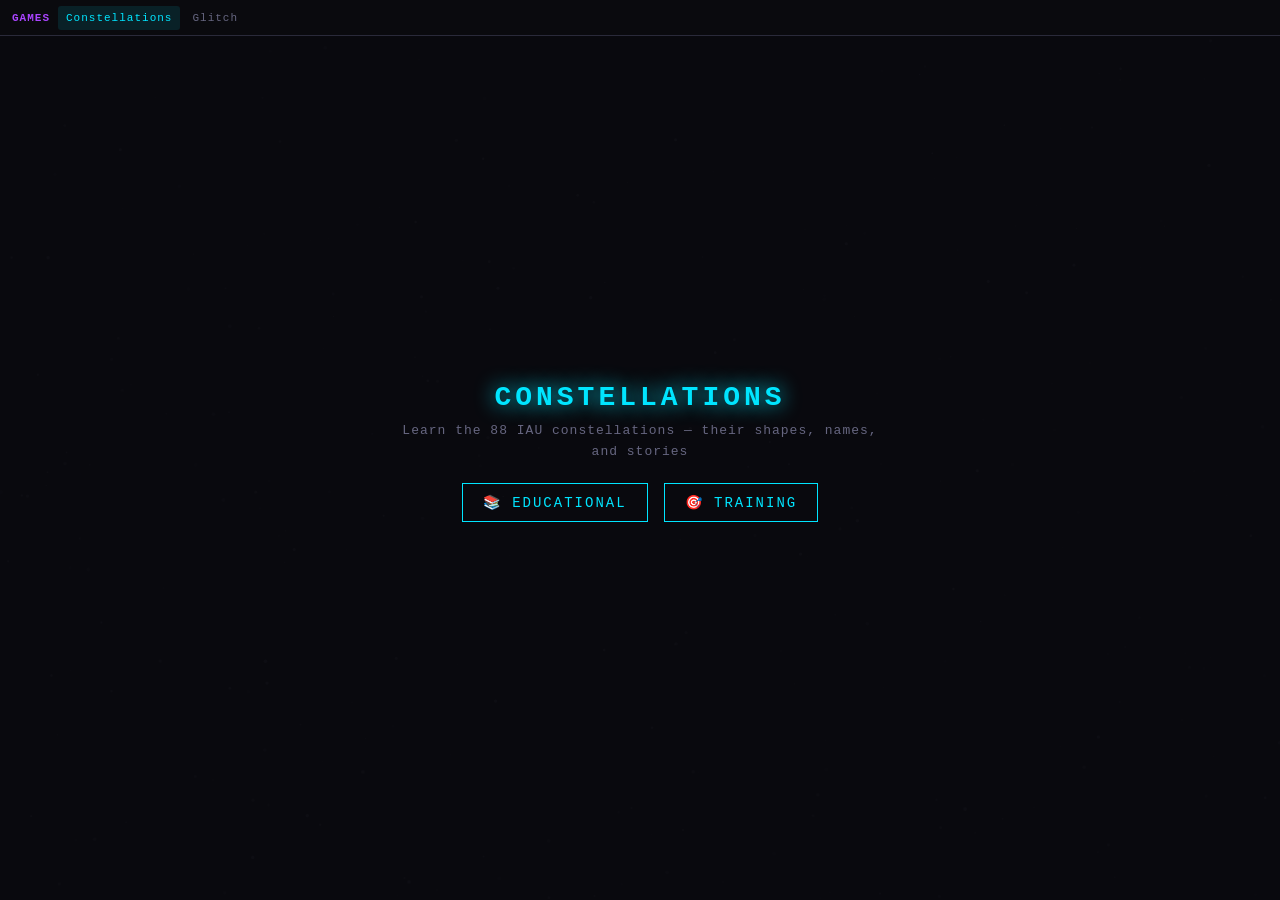
==== commit cad594ba: "Fix all glitch and constellation bugs: upload with createObjectURL + cleanup, processing indicator, " ====
--- a/constellations/index.html
+++ b/constellations/index.html
@@ -38,10 +38,10 @@
 #browse-nav{position:fixed;bottom:24px;left:50%;transform:translateX(-50%);display:flex;gap:8px;z-index:15}
 #browse-nav button{background:transparent;border:1px solid var(--purple);color:var(--purple);font-family:'Courier New',monospace;font-size:13px;padding:8px 16px;cursor:pointer;transition:all 0.2s}
 #browse-nav button:hover,#browse-nav button:active{background:var(--purple);color:var(--bg)}
-#info-panel{position:fixed;top:50px;right:8px;width:260px;max-width:calc(100vw - 16px);max-height:45vh;overflow-y:auto;background:rgba(10,10,15,0.88);border:1px solid var(--border);border-radius:6px;padding:10px;z-index:12;font-size:11px;color:var(--grey);line-height:1.4}
-#info-panel h3{color:var(--cyan);font-size:12px;margin-bottom:4px;letter-spacing:2px}
-#info-panel .desc{margin-bottom:6px}
-#info-panel .hist{color:var(--purple);font-style:italic;font-size:10px}
+#info-panel{position:fixed;top:46px;right:6px;width:190px;max-width:calc(100vw - 16px);max-height:40vh;overflow-y:auto;background:rgba(10,10,15,0.88);border:1px solid var(--border);border-radius:6px;padding:8px;z-index:12;font-size:10px;color:var(--grey);line-height:1.4}
+#info-panel h3{color:var(--cyan);font-size:11px;margin-bottom:4px;letter-spacing:1px}
+#info-panel .desc{margin-bottom:5px}
+#info-panel .hist{color:var(--purple);font-style:italic;font-size:9px}
 </style>
 </head>
 <body>
@@ -83,91 +83,91 @@
 
 <script>
 const canvas=document.getElementById('c'),ctx=canvas.getContext('2d');
-let W,H;const NAV_H=36;
-function resize(){W=canvas.width=innerWidth;H=canvas.height=innerHeight-NAV_H;canvas.style.marginTop=NAV_H+'px'}
+let W,H,sc=1;const NAV_H=36;
+function resize(){W=canvas.width=innerWidth;H=canvas.height=innerHeight-NAV_H;sc=Math.min(W,H)/500;canvas.style.marginTop=NAV_H+'px'}
 resize();addEventListener('resize',resize);
 
 const CONSTELLATIONS=[
   {name:"Orion",stars:[[0.5,0.15],[0.45,0.25],[0.55,0.25],[0.4,0.35],[0.5,0.35],[0.6,0.35],[0.42,0.5],[0.58,0.5]],lines:[[0,1],[0,2],[1,3],[2,5],[3,4],[4,5],[3,6],[5,7]],
     desc:"The Hunter — one of the most recognizable constellations. Belt of three stars in a row, with bright Betelgeuse (shoulder) and Rigel (foot).",
     history:"Named after a hunter in Greek mythology who was placed among the stars by Zeus. Visible worldwide, it contains the Orion Nebula (M42), one of the brightest nebulae in the sky.",
-    overlay:function(stars,ctx){ctx.strokeStyle='rgba(255,0,170,0.4)';ctx.lineWidth=2;ctx.beginPath();ctx.moveTo(stars[0].x,stars[0].y);ctx.lineTo(stars[1].x,stars[1].y);ctx.lineTo(stars[3].x,stars[3].y);ctx.lineTo(stars[6].x,stars[6].y);ctx.stroke();ctx.beginPath();ctx.moveTo(stars[0].x,stars[0].y);ctx.lineTo(stars[2].x,stars[2].y);ctx.lineTo(stars[5].x,stars[5].y);ctx.lineTo(stars[7].x,stars[7].y);ctx.stroke();ctx.beginPath();ctx.moveTo(stars[1].x-40,stars[1].y+20);ctx.lineTo(stars[1].x,stars[1].y);ctx.moveTo(stars[2].x+40,stars[2].y+20);ctx.lineTo(stars[2].x,stars[2].y);ctx.stroke()}},
+    overlay:function(stars,ctx){ctx.strokeStyle='rgba(255,0,170,0.4)';ctx.lineWidth=1.5*sc;ctx.beginPath();ctx.moveTo(stars[0].x,stars[0].y);ctx.lineTo(stars[1].x,stars[1].y);ctx.lineTo(stars[3].x,stars[3].y);ctx.lineTo(stars[6].x,stars[6].y);ctx.stroke();ctx.beginPath();ctx.moveTo(stars[0].x,stars[0].y);ctx.lineTo(stars[2].x,stars[2].y);ctx.lineTo(stars[5].x,stars[5].y);ctx.lineTo(stars[7].x,stars[7].y);ctx.stroke();ctx.beginPath();ctx.moveTo(stars[1].x-40*sc,stars[1].y+20*sc);ctx.lineTo(stars[1].x,stars[1].y);ctx.moveTo(stars[2].x+40*sc,stars[2].y+20*sc);ctx.lineTo(stars[2].x,stars[2].y);ctx.stroke()}},
   {name:"Ursa Major",stars:[[0.2,0.3],[0.28,0.28],[0.35,0.3],[0.4,0.35],[0.48,0.33],[0.55,0.28],[0.6,0.25]],lines:[[0,1],[1,2],[2,3],[3,4],[4,5],[5,6],[3,6]],
     desc:"The Great Bear — contains the Big Dipper asterism (7 bright stars forming a ladle shape). The two stars at the end of the dipper point to Polaris.",
     history:"One of the oldest constellations, known since prehistoric times. In Greek myth, Zeus placed the bear among the stars to protect it from hunters. The Big Dipper is used worldwide for navigation.",
-    overlay:function(stars,ctx){ctx.strokeStyle='rgba(255,0,170,0.4)';ctx.lineWidth=2;ctx.beginPath();ctx.moveTo(stars[0].x,stars[0].y);ctx.lineTo(stars[1].x,stars[1].y);ctx.lineTo(stars[2].x,stars[2].y);ctx.lineTo(stars[3].x,stars[3].y);ctx.lineTo(stars[4].x,stars[4].y);ctx.lineTo(stars[5].x,stars[5].y);ctx.lineTo(stars[6].x,stars[6].y);ctx.stroke();ctx.beginPath();ctx.moveTo(stars[0].x,stars[0].y);ctx.lineTo(stars[0].x-20,stars[0].y+40);ctx.moveTo(stars[0].x,stars[0].y);ctx.lineTo(stars[0].x+10,stars[0].y+45);ctx.stroke()}},
+    overlay:function(stars,ctx){ctx.strokeStyle='rgba(255,0,170,0.4)';ctx.lineWidth=1.5*sc;ctx.beginPath();ctx.moveTo(stars[0].x,stars[0].y);ctx.lineTo(stars[1].x,stars[1].y);ctx.lineTo(stars[2].x,stars[2].y);ctx.lineTo(stars[3].x,stars[3].y);ctx.lineTo(stars[4].x,stars[4].y);ctx.lineTo(stars[5].x,stars[5].y);ctx.lineTo(stars[6].x,stars[6].y);ctx.stroke();ctx.beginPath();ctx.moveTo(stars[6].x,stars[6].y);ctx.lineTo(stars[6].x+25*sc,stars[6].y-30*sc);ctx.moveTo(stars[6].x,stars[6].y);ctx.lineTo(stars[6].x+10*sc,stars[6].y-35*sc);ctx.moveTo(stars[0].x,stars[0].y);ctx.lineTo(stars[0].x-15*sc,stars[0].y+25*sc);ctx.moveTo(stars[0].x,stars[0].y);ctx.lineTo(stars[0].x+5*sc,stars[0].y+25*sc);ctx.moveTo(stars[3].x,stars[3].y);ctx.lineTo(stars[3].x+5*sc,stars[3].y+30*sc);ctx.moveTo(stars[3].x,stars[3].y);ctx.lineTo(stars[3].x+15*sc,stars[3].y+30*sc);ctx.stroke()}},
   {name:"Cassiopeia",stars:[[0.2,0.4],[0.3,0.25],[0.4,0.38],[0.5,0.2],[0.6,0.35]],lines:[[0,1],[1,2],[2,3],[3,4]],
     desc:"The Queen — a distinctive W or M shape (depending on orientation). Five bright stars form a zigzag pattern circumpolar in the northern sky.",
     history:"Named after the vain queen in Greek mythology who boasted about her beauty. She sits on her throne in the sky, near the pole star. The Milky Way runs through this constellation.",
-    overlay:function(stars,ctx){ctx.strokeStyle='rgba(255,0,170,0.4)';ctx.lineWidth=2;ctx.beginPath();ctx.moveTo(stars[0].x,stars[0].y);ctx.lineTo(stars[1].x,stars[1].y);ctx.lineTo(stars[2].x,stars[2].y);ctx.lineTo(stars[3].x,stars[3].y);ctx.lineTo(stars[4].x,stars[4].y);ctx.stroke();ctx.beginPath();ctx.moveTo(stars[1].x,stars[1].y-30);ctx.lineTo(stars[3].x,stars[3].y-30);ctx.stroke()}},
+    overlay:function(stars,ctx){ctx.strokeStyle='rgba(255,0,170,0.4)';ctx.lineWidth=1.5*sc;ctx.beginPath();ctx.moveTo(stars[0].x,stars[0].y);ctx.lineTo(stars[1].x,stars[1].y);ctx.lineTo(stars[2].x,stars[2].y);ctx.lineTo(stars[3].x,stars[3].y);ctx.lineTo(stars[4].x,stars[4].y);ctx.stroke();ctx.beginPath();ctx.moveTo(stars[0].x,stars[0].y);ctx.lineTo(stars[0].x-5*sc,stars[0].y+35*sc);ctx.moveTo(stars[4].x,stars[4].y);ctx.lineTo(stars[4].x+5*sc,stars[4].y+35*sc);ctx.moveTo(stars[0].x-5*sc,stars[0].y+35*sc);ctx.quadraticCurveTo(stars[2].x,stars[2].y+50*sc,stars[4].x+5*sc,stars[4].y+35*sc);ctx.moveTo(stars[1].x,stars[1].y-25*sc);ctx.lineTo(stars[3].x,stars[3].y-25*sc);ctx.stroke()}},
   {name:"Leo",stars:[[0.3,0.3],[0.35,0.2],[0.4,0.22],[0.45,0.25],[0.5,0.3],[0.55,0.35],[0.45,0.4]],lines:[[0,1],[1,2],[2,3],[3,4],[4,5],[4,6],[6,0]],
     desc:"The Lion — the sickle (backward question mark) forms the lion's head and mane, with Regulus as the brightest star at the base.",
     history:"One of the zodiac constellations. In Greek myth, Heracles slew the Nemean Lion as his first labor. The lion's hide was impenetrable, so Heracles strangled it. Regulus means 'little king'.",
-    overlay:function(stars,ctx){ctx.strokeStyle='rgba(255,0,170,0.4)';ctx.lineWidth=2;ctx.beginPath();ctx.moveTo(stars[0].x,stars[0].y);ctx.lineTo(stars[1].x,stars[1].y);ctx.arc(stars[2].x,stars[2].y,15,Math.PI*0.8,Math.PI*1.8);ctx.stroke();ctx.beginPath();ctx.moveTo(stars[0].x,stars[0].y);ctx.lineTo(stars[6].x,stars[6].y);ctx.lineTo(stars[4].x,stars[4].y);ctx.lineTo(stars[5].x,stars[5].y);ctx.stroke()}},
+    overlay:function(stars,ctx){ctx.strokeStyle='rgba(255,0,170,0.4)';ctx.lineWidth=1.5*sc;ctx.beginPath();ctx.moveTo(stars[0].x,stars[0].y);ctx.lineTo(stars[1].x,stars[1].y);ctx.arc(stars[2].x,stars[2].y,15*sc,Math.PI*0.8,Math.PI*1.8);ctx.stroke();ctx.beginPath();ctx.moveTo(stars[0].x,stars[0].y);ctx.lineTo(stars[6].x,stars[6].y);ctx.lineTo(stars[4].x,stars[4].y);ctx.lineTo(stars[5].x,stars[5].y);ctx.stroke()}},
   {name:"Scorpius",stars:[[0.4,0.15],[0.42,0.22],[0.45,0.3],[0.48,0.38],[0.5,0.45],[0.52,0.52],[0.55,0.6],[0.58,0.65],[0.55,0.7],[0.5,0.68]],lines:[[0,1],[1,2],[2,3],[3,4],[4,5],[5,6],[6,7],[7,8],[8,9]],
     desc:"The Scorpion — a long, curving constellation with bright red Antares (the heart). The tail curves down toward the horizon with a stinger at the end.",
     history:"In Greek myth, the scorpion was sent by Gaia to kill Orion. Both were placed in the sky on opposite sides. Scorpius is best seen in summer in the southern sky. Antares means 'rival of Mars' due to its red color.",
-    overlay:function(stars,ctx){ctx.strokeStyle='rgba(255,0,170,0.4)';ctx.lineWidth=2;ctx.beginPath();ctx.moveTo(stars[0].x,stars[0].y);ctx.lineTo(stars[1].x,stars[1].y);ctx.lineTo(stars[2].x,stars[2].y);ctx.lineTo(stars[3].x,stars[3].y);ctx.lineTo(stars[4].x,stars[4].y);ctx.lineTo(stars[5].x,stars[5].y);ctx.lineTo(stars[6].x,stars[6].y);ctx.lineTo(stars[7].x,stars[7].y);ctx.lineTo(stars[8].x,stars[8].y);ctx.lineTo(stars[9].x,stars[9].y);ctx.stroke();ctx.beginPath();ctx.moveTo(stars[7].x,stars[7].y);ctx.lineTo(stars[7].x+20,stars[7].y-15);ctx.moveTo(stars[7].x,stars[7].y);ctx.lineTo(stars[7].x+25,stars[7].y+5);ctx.stroke()}},
+    overlay:function(stars,ctx){ctx.strokeStyle='rgba(255,0,170,0.4)';ctx.lineWidth=1.5*sc;ctx.beginPath();ctx.moveTo(stars[0].x,stars[0].y);ctx.lineTo(stars[1].x,stars[1].y);ctx.lineTo(stars[2].x,stars[2].y);ctx.lineTo(stars[3].x,stars[3].y);ctx.lineTo(stars[4].x,stars[4].y);ctx.lineTo(stars[5].x,stars[5].y);ctx.lineTo(stars[6].x,stars[6].y);ctx.lineTo(stars[7].x,stars[7].y);ctx.lineTo(stars[8].x,stars[8].y);ctx.lineTo(stars[9].x,stars[9].y);ctx.stroke();ctx.beginPath();ctx.moveTo(stars[7].x,stars[7].y);ctx.lineTo(stars[7].x+20*sc,stars[7].y-15*sc);ctx.moveTo(stars[7].x,stars[7].y);ctx.lineTo(stars[7].x+25*sc,stars[7].y+5*sc);ctx.stroke()}},
   {name:"Cygnus",stars:[[0.5,0.15],[0.5,0.3],[0.5,0.45],[0.5,0.6],[0.35,0.35],[0.65,0.35]],lines:[[0,1],[1,2],[2,3],[4,1],[1,5]],
     desc:"The Swan — shaped like a flying bird with a long neck. Deneb is the tail star, one of the corners of the Summer Triangle.",
     history:"Also called the Northern Cross. In Greek myth, Zeus disguised himself as a swan. The constellation flies along the Milky Way. Deneb is one of the most luminous stars known, over 200,000 times the Sun's brightness.",
-    overlay:function(stars,ctx){ctx.strokeStyle='rgba(255,0,170,0.4)';ctx.lineWidth=2;ctx.beginPath();ctx.moveTo(stars[0].x,stars[0].y);ctx.lineTo(stars[1].x,stars[1].y);ctx.lineTo(stars[2].x,stars[2].y);ctx.lineTo(stars[3].x,stars[3].y);ctx.stroke();ctx.beginPath();ctx.moveTo(stars[4].x,stars[4].y);ctx.lineTo(stars[1].x,stars[1].y);ctx.lineTo(stars[5].x,stars[5].y);ctx.stroke();ctx.beginPath();ctx.moveTo(stars[0].x,stars[0].y);ctx.quadraticCurveTo(stars[0].x+15,stars[0].y-20,stars[0].x+25,stars[0].y-10);ctx.stroke()}},
+    overlay:function(stars,ctx){ctx.strokeStyle='rgba(255,0,170,0.4)';ctx.lineWidth=1.5*sc;ctx.beginPath();ctx.moveTo(stars[0].x,stars[0].y);ctx.lineTo(stars[1].x,stars[1].y);ctx.lineTo(stars[2].x,stars[2].y);ctx.lineTo(stars[3].x,stars[3].y);ctx.stroke();ctx.beginPath();ctx.moveTo(stars[4].x,stars[4].y);ctx.lineTo(stars[1].x,stars[1].y);ctx.lineTo(stars[5].x,stars[5].y);ctx.stroke();ctx.beginPath();ctx.moveTo(stars[0].x,stars[0].y);ctx.quadraticCurveTo(stars[0].x+15*sc,stars[0].y-20*sc,stars[0].x+25*sc,stars[0].y-10*sc);ctx.stroke()}},
   {name:"Lyra",stars:[[0.5,0.2],[0.45,0.35],[0.55,0.35],[0.43,0.45],[0.57,0.45]],lines:[[0,1],[0,2],[1,3],[2,4],[3,4]],
     desc:"The Lyre — a small constellation with bright Vega, one of the brightest stars in the sky. The parallelogram below Vega forms the lyre's body.",
     history:"Represents the lyre of Orpheus, whose music could charm animals and stones. Vega was the northern pole star around 12,000 BCE and will be again around 13,727 CE. Part of the Summer Triangle.",
-    overlay:function(stars,ctx){ctx.strokeStyle='rgba(255,0,170,0.4)';ctx.lineWidth=2;ctx.beginPath();ctx.moveTo(stars[0].x,stars[0].y);ctx.lineTo(stars[1].x,stars[1].y);ctx.lineTo(stars[3].x,stars[3].y);ctx.lineTo(stars[4].x,stars[4].y);ctx.lineTo(stars[2].x,stars[2].y);ctx.closePath();ctx.stroke();ctx.beginPath();ctx.arc(stars[0].x,stars[0].y-10,12,0,Math.PI*2);ctx.stroke()}},
+    overlay:function(stars,ctx){ctx.strokeStyle='rgba(255,0,170,0.4)';ctx.lineWidth=1.5*sc;ctx.beginPath();ctx.moveTo(stars[0].x,stars[0].y);ctx.lineTo(stars[1].x,stars[1].y);ctx.lineTo(stars[3].x,stars[3].y);ctx.lineTo(stars[4].x,stars[4].y);ctx.lineTo(stars[2].x,stars[2].y);ctx.closePath();ctx.stroke();ctx.beginPath();ctx.arc(stars[0].x,stars[0].y-10*sc,12*sc,0,Math.PI*2);ctx.stroke()}},
   {name:"Gemini",stars:[[0.35,0.15],[0.55,0.15],[0.38,0.3],[0.52,0.3],[0.4,0.45],[0.5,0.45],[0.42,0.55],[0.48,0.55]],lines:[[0,2],[2,4],[4,6],[1,3],[3,5],[5,7],[0,1]],
     desc:"The Twins — two parallel lines of stars representing Castor and Pollux. The twin brothers stand side by side, with Pollux being the brighter twin.",
     history:"Castor and Pollux were twin brothers in Greek mythology. Castor was mortal, Pollux divine. When Castor died, Pollux asked Zeus to let them live together in the stars. Pollux is a giant orange star.",
-    overlay:function(stars,ctx){ctx.strokeStyle='rgba(255,0,170,0.4)';ctx.lineWidth=2;ctx.beginPath();ctx.moveTo(stars[0].x,stars[0].y);ctx.lineTo(stars[2].x,stars[2].y);ctx.lineTo(stars[4].x,stars[4].y);ctx.lineTo(stars[6].x,stars[6].y);ctx.stroke();ctx.beginPath();ctx.moveTo(stars[1].x,stars[1].y);ctx.lineTo(stars[3].x,stars[3].y);ctx.lineTo(stars[5].x,stars[5].y);ctx.lineTo(stars[7].x,stars[7].y);ctx.stroke();ctx.beginPath();ctx.arc(stars[0].x,stars[0].y-10,10,0,Math.PI*2);ctx.arc(stars[1].x,stars[1].y-10,10,0,Math.PI*2);ctx.stroke()}},
+    overlay:function(stars,ctx){ctx.strokeStyle='rgba(255,0,170,0.4)';ctx.lineWidth=1.5*sc;ctx.beginPath();ctx.moveTo(stars[0].x,stars[0].y);ctx.lineTo(stars[2].x,stars[2].y);ctx.lineTo(stars[4].x,stars[4].y);ctx.lineTo(stars[6].x,stars[6].y);ctx.stroke();ctx.beginPath();ctx.moveTo(stars[1].x,stars[1].y);ctx.lineTo(stars[3].x,stars[3].y);ctx.lineTo(stars[5].x,stars[5].y);ctx.lineTo(stars[7].x,stars[7].y);ctx.stroke();ctx.beginPath();ctx.arc(stars[0].x,stars[0].y-10*sc,10*sc,0,Math.PI*2);ctx.arc(stars[1].x,stars[1].y-10*sc,10*sc,0,Math.PI*2);ctx.stroke()}},
   {name:"Canis Major",stars:[[0.5,0.15],[0.48,0.28],[0.52,0.28],[0.45,0.4],[0.55,0.4],[0.5,0.55],[0.42,0.6],[0.58,0.6]],lines:[[0,1],[0,2],[1,3],[2,4],[3,5],[4,5],[5,6],[5,7]],
     desc:"The Great Dog — contains Sirius, the brightest star in the night sky. The dog stands below Orion, as if following the hunter.",
     history:"Sirius is called the Dog Star. The ancient Egyptians used its rising to predict the Nile flood. The 'dog days of summer' refer to Sirius rising with the Sun. In Greek myth, this is one of Orion's hunting dogs.",
-    overlay:function(stars,ctx){ctx.strokeStyle='rgba(255,0,170,0.4)';ctx.lineWidth=2;ctx.beginPath();ctx.moveTo(stars[0].x,stars[0].y);ctx.lineTo(stars[1].x,stars[1].y);ctx.lineTo(stars[3].x,stars[3].y);ctx.lineTo(stars[5].x,stars[5].y);ctx.lineTo(stars[6].x,stars[6].y);ctx.stroke();ctx.beginPath();ctx.moveTo(stars[0].x,stars[0].y);ctx.lineTo(stars[2].x,stars[2].y);ctx.lineTo(stars[4].x,stars[4].y);ctx.lineTo(stars[5].x,stars[5].y);ctx.stroke();ctx.beginPath();ctx.moveTo(stars[6].x,stars[6].y);ctx.lineTo(stars[6].x-15,stars[6].y+15);ctx.moveTo(stars[7].x,stars[7].y);ctx.lineTo(stars[7].x+15,stars[7].y+15);ctx.stroke()}},
+    overlay:function(stars,ctx){ctx.strokeStyle='rgba(255,0,170,0.4)';ctx.lineWidth=1.5*sc;ctx.beginPath();ctx.moveTo(stars[0].x,stars[0].y);ctx.lineTo(stars[1].x,stars[1].y);ctx.lineTo(stars[3].x,stars[3].y);ctx.lineTo(stars[5].x,stars[5].y);ctx.lineTo(stars[6].x,stars[6].y);ctx.stroke();ctx.beginPath();ctx.moveTo(stars[0].x,stars[0].y);ctx.lineTo(stars[2].x,stars[2].y);ctx.lineTo(stars[4].x,stars[4].y);ctx.lineTo(stars[5].x,stars[5].y);ctx.stroke();ctx.beginPath();ctx.moveTo(stars[6].x,stars[6].y);ctx.lineTo(stars[6].x-15*sc,stars[6].y+15*sc);ctx.moveTo(stars[7].x,stars[7].y);ctx.lineTo(stars[7].x+15*sc,stars[7].y+15*sc);ctx.stroke()}},
   {name:"Carina",stars:[[0.3,0.3],[0.4,0.2],[0.5,0.35],[0.6,0.25],[0.7,0.3],[0.5,0.5]],lines:[[0,1],[1,2],[2,3],[3,4],[2,5]],
     desc:"The Keel — part of the old constellation Argo Navis (the ship). Contains Canopus, the second brightest star in the night sky.",
     history:"Originally part of Argo Navis, the ship of Jason and the Argonauts. French astronomer Lacaille split it into Carina (keel), Puppis (stern), and Vela (sails) in the 1750s. Visible primarily in the southern hemisphere.",
-    overlay:function(stars,ctx){ctx.strokeStyle='rgba(255,0,170,0.4)';ctx.lineWidth=2;ctx.beginPath();ctx.moveTo(stars[0].x,stars[0].y);ctx.lineTo(stars[1].x,stars[1].y);ctx.lineTo(stars[2].x,stars[2].y);ctx.lineTo(stars[3].x,stars[3].y);ctx.lineTo(stars[4].x,stars[4].y);ctx.stroke();ctx.beginPath();ctx.moveTo(stars[2].x,stars[2].y);ctx.lineTo(stars[5].x,stars[5].y);ctx.stroke()}},
+    overlay:function(stars,ctx){ctx.strokeStyle='rgba(255,0,170,0.4)';ctx.lineWidth=1.5*sc;ctx.beginPath();ctx.moveTo(stars[0].x,stars[0].y);ctx.lineTo(stars[1].x,stars[1].y);ctx.lineTo(stars[2].x,stars[2].y);ctx.lineTo(stars[3].x,stars[3].y);ctx.lineTo(stars[4].x,stars[4].y);ctx.stroke();ctx.beginPath();ctx.moveTo(stars[2].x,stars[2].y);ctx.lineTo(stars[5].x,stars[5].y);ctx.stroke();ctx.beginPath();ctx.moveTo(stars[0].x,stars[0].y);ctx.lineTo(stars[0].x-5*sc,stars[0].y+30*sc);ctx.lineTo(stars[4].x+5*sc,stars[4].y+30*sc);ctx.lineTo(stars[4].x,stars[4].y);ctx.moveTo(stars[0].x-5*sc,stars[0].y+30*sc);ctx.quadraticCurveTo(stars[2].x,stars[2].y+60*sc,stars[4].x+5*sc,stars[4].y+30*sc);ctx.stroke()}},
   {name:"Crux",stars:[[0.4,0.2],[0.6,0.2],[0.5,0.1],[0.5,0.4],[0.4,0.5],[0.6,0.5]],lines:[[0,2],[2,1],[3,0],[3,1],[0,4],[1,5]],
     desc:"The Southern Cross — the smallest of the 88 constellations but one of the most famous. Used for navigation in the southern hemisphere.",
     history:"Known to ancient Greeks but became visible to Europeans as they sailed south. The Southern Cross points to the south celestial pole. It appears on the flags of Australia, New Zealand, Brazil, and Samoa.",
-    overlay:function(stars,ctx){ctx.strokeStyle='rgba(255,0,170,0.4)';ctx.lineWidth=2;ctx.beginPath();ctx.moveTo(stars[2].x,stars[2].y);ctx.lineTo(stars[3].x,stars[3].y);ctx.stroke();ctx.beginPath();ctx.moveTo(stars[0].x,stars[0].y);ctx.lineTo(stars[1].x,stars[1].y);ctx.stroke();ctx.beginPath();ctx.moveTo(stars[0].x,stars[0].y);ctx.lineTo(stars[4].x,stars[4].y);ctx.moveTo(stars[1].x,stars[1].y);ctx.lineTo(stars[5].x,stars[5].y);ctx.stroke()}},
+    overlay:function(stars,ctx){ctx.strokeStyle='rgba(255,0,170,0.4)';ctx.lineWidth=1.5*sc;ctx.beginPath();ctx.arc(stars[2].x,stars[2].y-15*sc,55*sc,0,Math.PI*2);ctx.moveTo(stars[2].x,stars[2].y-50*sc);ctx.lineTo(stars[3].x,stars[3].y+30*sc);ctx.moveTo(stars[0].x-30*sc,stars[0].y);ctx.lineTo(stars[1].x+30*sc,stars[1].y);ctx.moveTo(stars[0].x,stars[0].y);ctx.lineTo(stars[0].x-20*sc,stars[0].y-20*sc);ctx.moveTo(stars[0].x,stars[0].y);ctx.lineTo(stars[0].x-20*sc,stars[0].y+20*sc);ctx.moveTo(stars[1].x,stars[1].y);ctx.lineTo(stars[1].x+20*sc,stars[1].y-20*sc);ctx.moveTo(stars[1].x,stars[1].y);ctx.lineTo(stars[1].x+20*sc,stars[1].y+20*sc);ctx.stroke()}},
   {name:"Centaurus",stars:[[0.2,0.3],[0.35,0.2],[0.5,0.25],[0.65,0.3],[0.7,0.45],[0.55,0.5],[0.35,0.45]],lines:[[0,1],[1,2],[2,3],[3,4],[4,5],[5,6],[6,0]],
     desc:"The Centaur — a large constellation representing a centaur (half human, half horse). Contains Alpha Centauri, the closest star system to the Sun.",
     history:"In Greek myth, Centaurus was the first centaur, son of Kronos. Alpha Centauri is actually a triple star system just 4.37 light-years away. Proxima Centauri, its closest member, is the nearest star to the Sun.",
-    overlay:function(stars,ctx){ctx.strokeStyle='rgba(255,0,170,0.4)';ctx.lineWidth=2;ctx.beginPath();ctx.moveTo(stars[0].x,stars[0].y);ctx.lineTo(stars[1].x,stars[1].y);ctx.lineTo(stars[2].x,stars[2].y);ctx.lineTo(stars[3].x,stars[3].y);ctx.lineTo(stars[4].x,stars[4].y);ctx.stroke();ctx.beginPath();ctx.moveTo(stars[2].x,stars[2].y);ctx.lineTo(stars[5].x,stars[5].y);ctx.lineTo(stars[6].x,stars[6].y);ctx.stroke();ctx.beginPath();ctx.arc(stars[1].x,stars[1].y-15,10,0,Math.PI*2);ctx.stroke()}},
+    overlay:function(stars,ctx){ctx.strokeStyle='rgba(255,0,170,0.4)';ctx.lineWidth=1.5*sc;ctx.beginPath();ctx.moveTo(stars[0].x,stars[0].y);ctx.lineTo(stars[1].x,stars[1].y);ctx.lineTo(stars[2].x,stars[2].y);ctx.lineTo(stars[3].x,stars[3].y);ctx.lineTo(stars[4].x,stars[4].y);ctx.stroke();ctx.beginPath();ctx.moveTo(stars[2].x,stars[2].y);ctx.lineTo(stars[5].x,stars[5].y);ctx.lineTo(stars[6].x,stars[6].y);ctx.stroke();ctx.beginPath();ctx.arc(stars[1].x,stars[1].y-15*sc,10*sc,0,Math.PI*2);ctx.stroke()}},
   {name:"Hercules",stars:[[0.5,0.15],[0.4,0.3],[0.6,0.3],[0.35,0.45],[0.65,0.45],[0.4,0.6],[0.6,0.6]],lines:[[0,1],[0,2],[1,3],[2,4],[3,5],[4,6],[1,2],[3,4]],
     desc:"The Hero — contains the Keystone asterism (four stars forming a trapezoid). M13, the Great Hercules Cluster, is a globular cluster of 300,000 stars.",
     history:"Represents Heracles, the greatest hero of Greek mythology. The Keystone represents Hercules' torso. He is shown kneeling, fighting the dragon Draco. M13 was one of the first objects targeted by SETI.",
-    overlay:function(stars,ctx){ctx.strokeStyle='rgba(255,0,170,0.4)';ctx.lineWidth=2;ctx.beginPath();ctx.moveTo(stars[0].x,stars[0].y);ctx.lineTo(stars[1].x,stars[1].y);ctx.lineTo(stars[3].x,stars[3].y);ctx.lineTo(stars[5].x,stars[5].y);ctx.stroke();ctx.beginPath();ctx.moveTo(stars[0].x,stars[0].y);ctx.lineTo(stars[2].x,stars[2].y);ctx.lineTo(stars[4].x,stars[4].y);ctx.lineTo(stars[6].x,stars[6].y);ctx.stroke();ctx.beginPath();ctx.moveTo(stars[1].x,stars[1].y);ctx.lineTo(stars[2].x,stars[2].y);ctx.moveTo(stars[3].x,stars[3].y);ctx.lineTo(stars[4].x,stars[4].y);ctx.stroke()}},
+    overlay:function(stars,ctx){ctx.strokeStyle='rgba(255,0,170,0.4)';ctx.lineWidth=1.5*sc;ctx.beginPath();ctx.moveTo(stars[0].x,stars[0].y);ctx.lineTo(stars[1].x,stars[1].y);ctx.lineTo(stars[3].x,stars[3].y);ctx.lineTo(stars[5].x,stars[5].y);ctx.stroke();ctx.beginPath();ctx.moveTo(stars[0].x,stars[0].y);ctx.lineTo(stars[2].x,stars[2].y);ctx.lineTo(stars[4].x,stars[4].y);ctx.lineTo(stars[6].x,stars[6].y);ctx.stroke();ctx.beginPath();ctx.moveTo(stars[1].x,stars[1].y);ctx.lineTo(stars[2].x,stars[2].y);ctx.moveTo(stars[3].x,stars[3].y);ctx.lineTo(stars[4].x,stars[4].y);ctx.stroke()}},
   {name:"Perseus",stars:[[0.5,0.1],[0.45,0.22],[0.55,0.22],[0.4,0.35],[0.6,0.35],[0.35,0.5],[0.5,0.5],[0.65,0.5]],lines:[[0,1],[0,2],[1,3],[2,4],[3,5],[3,6],[4,6],[4,7]],
     desc:"The Hero — contains Algol (the Demon Star), a famous eclipsing binary that dims every 2.87 days. Perseus holds the head of Medusa.",
     history:"Perseus slew Medusa, the Gorgon whose gaze turned people to stone. He used Medusa's head to save Andromeda from a sea monster. Algol represents Medusa's blinking eye. The Perseid meteor shower peaks every August.",
-    overlay:function(stars,ctx){ctx.strokeStyle='rgba(255,0,170,0.4)';ctx.lineWidth=2;ctx.beginPath();ctx.moveTo(stars[0].x,stars[0].y);ctx.lineTo(stars[1].x,stars[1].y);ctx.lineTo(stars[3].x,stars[3].y);ctx.lineTo(stars[5].x,stars[5].y);ctx.stroke();ctx.beginPath();ctx.moveTo(stars[0].x,stars[0].y);ctx.lineTo(stars[2].x,stars[2].y);ctx.lineTo(stars[4].x,stars[4].y);ctx.lineTo(stars[7].x,stars[7].y);ctx.stroke();ctx.beginPath();ctx.moveTo(stars[3].x,stars[3].y);ctx.lineTo(stars[6].x,stars[6].y);ctx.lineTo(stars[4].x,stars[4].y);ctx.stroke()}},
+    overlay:function(stars,ctx){ctx.strokeStyle='rgba(255,0,170,0.4)';ctx.lineWidth=1.5*sc;ctx.beginPath();ctx.moveTo(stars[0].x,stars[0].y);ctx.lineTo(stars[1].x,stars[1].y);ctx.lineTo(stars[3].x,stars[3].y);ctx.lineTo(stars[5].x,stars[5].y);ctx.stroke();ctx.beginPath();ctx.moveTo(stars[0].x,stars[0].y);ctx.lineTo(stars[2].x,stars[2].y);ctx.lineTo(stars[4].x,stars[4].y);ctx.lineTo(stars[7].x,stars[7].y);ctx.stroke();ctx.beginPath();ctx.moveTo(stars[3].x,stars[3].y);ctx.lineTo(stars[6].x,stars[6].y);ctx.lineTo(stars[4].x,stars[4].y);ctx.stroke()}},
   {name:"Andromeda",stars:[[0.2,0.35],[0.35,0.3],[0.5,0.25],[0.65,0.2],[0.4,0.4],[0.55,0.45]],lines:[[0,1],[1,2],[2,3],[1,4],[4,5]],
     desc:"The Princess — a chain of stars extending from Pegasus. Contains the Andromeda Galaxy (M31), the most distant object visible to the naked eye at 2.5 million light-years.",
     history:"Andromeda was the daughter of King Cepheus and Queen Cassiopeia. She was chained to a rock as sacrifice to a sea monster, but Perseus saved her. M31 is on a collision course with the Milky Way in about 4.5 billion years.",
-    overlay:function(stars,ctx){ctx.strokeStyle='rgba(255,0,170,0.4)';ctx.lineWidth=2;ctx.beginPath();ctx.moveTo(stars[0].x,stars[0].y);ctx.lineTo(stars[1].x,stars[1].y);ctx.lineTo(stars[2].x,stars[2].y);ctx.lineTo(stars[3].x,stars[3].y);ctx.stroke();ctx.beginPath();ctx.moveTo(stars[1].x,stars[1].y);ctx.lineTo(stars[4].x,stars[4].y);ctx.lineTo(stars[5].x,stars[5].y);ctx.stroke();ctx.beginPath();ctx.arc(stars[0].x,stars[0].y-10,10,0,Math.PI*2);ctx.stroke()}},
+    overlay:function(stars,ctx){ctx.strokeStyle='rgba(255,0,170,0.4)';ctx.lineWidth=1.5*sc;ctx.beginPath();ctx.moveTo(stars[0].x,stars[0].y);ctx.lineTo(stars[1].x,stars[1].y);ctx.lineTo(stars[2].x,stars[2].y);ctx.lineTo(stars[3].x,stars[3].y);ctx.stroke();ctx.beginPath();ctx.moveTo(stars[1].x,stars[1].y);ctx.lineTo(stars[4].x,stars[4].y);ctx.lineTo(stars[5].x,stars[5].y);ctx.stroke();ctx.beginPath();ctx.arc(stars[0].x,stars[0].y-10*sc,10*sc,0,Math.PI*2);ctx.stroke()}},
   {name:"Pegasus",stars:[[0.3,0.2],[0.7,0.2],[0.7,0.6],[0.3,0.6]],lines:[[0,1],[1,2],[2,3],[3,0]],
     desc:"The Winged Horse — the Great Square of Pegasus is a prominent asterism. Four stars form a large square in the autumn sky.",
     history:"Pegasus sprang from the blood of Medusa when Perseus beheaded her. The horse carried Bellerophon into battle against the Chimera. The Great Square is one of the easiest asterisms to find in autumn.",
-    overlay:function(stars,ctx){ctx.strokeStyle='rgba(255,0,170,0.4)';ctx.lineWidth=2;ctx.beginPath();ctx.moveTo(stars[0].x,stars[0].y);ctx.lineTo(stars[1].x,stars[1].y);ctx.lineTo(stars[2].x,stars[2].y);ctx.lineTo(stars[3].x,stars[3].y);ctx.closePath();ctx.stroke();ctx.beginPath();ctx.moveTo(stars[0].x,stars[0].y);ctx.quadraticCurveTo(stars[0].x-30,stars[0].y-40,stars[0].x-10,stars[0].y-50);ctx.moveTo(stars[0].x,stars[0].y);ctx.quadraticCurveTo(stars[0].x-20,stars[0].y-35,stars[0].x+10,stars[0].y-45);ctx.stroke()}},
+    overlay:function(stars,ctx){ctx.strokeStyle='rgba(255,0,170,0.4)';ctx.lineWidth=1.5*sc;ctx.beginPath();ctx.moveTo(stars[0].x,stars[0].y);ctx.lineTo(stars[1].x,stars[1].y);ctx.lineTo(stars[2].x,stars[2].y);ctx.lineTo(stars[3].x,stars[3].y);ctx.closePath();ctx.stroke();ctx.beginPath();ctx.moveTo(stars[0].x,stars[0].y);ctx.quadraticCurveTo(stars[0].x-30*sc,stars[0].y-40*sc,stars[0].x-10*sc,stars[0].y-50*sc);ctx.moveTo(stars[0].x,stars[0].y);ctx.quadraticCurveTo(stars[0].x-20*sc,stars[0].y-35*sc,stars[0].x+10*sc,stars[0].y-45*sc);ctx.stroke()}},
   {name:"Triangulum",stars:[[0.5,0.15],[0.4,0.5],[0.6,0.5]],lines:[[0,1],[1,2],[2,0]],
     desc:"The Triangle — a small constellation with three stars forming a triangle. Contains the Triangulum Galaxy (M33), a member of the Local Group.",
     history:"One of Ptolemy's 48 constellations. The name is simply Latin for 'triangle'. M33 is the third-largest galaxy in the Local Group after Andromeda and the Milky Way, about 2.7 million light-years away.",
-    overlay:function(stars,ctx){ctx.strokeStyle='rgba(255,0,170,0.4)';ctx.lineWidth=2;ctx.beginPath();ctx.moveTo(stars[0].x,stars[0].y);ctx.lineTo(stars[1].x,stars[1].y);ctx.lineTo(stars[2].x,stars[2].y);ctx.closePath();ctx.stroke()}},
+    overlay:function(stars,ctx){ctx.strokeStyle='rgba(255,0,170,0.4)';ctx.lineWidth=1.5*sc;ctx.beginPath();ctx.moveTo(stars[0].x,stars[0].y);ctx.lineTo(stars[1].x,stars[1].y);ctx.lineTo(stars[2].x,stars[2].y);ctx.closePath();ctx.stroke();ctx.beginPath();var cx=(stars[0].x+stars[1].x+stars[2].x)/3,cy=(stars[0].y+stars[1].y+stars[2].y)/3;ctx.arc(cx,cy,12*sc,Math.PI*0.3,Math.PI*2.8);ctx.arc(cx,cy,6*sc,Math.PI*1.3,Math.PI*0.8);ctx.moveTo(cx,cy-8*sc);ctx.lineTo(cx,cy+8*sc);ctx.moveTo(cx-8*sc,cy);ctx.lineTo(cx+8*sc,cy);ctx.stroke()}},
   {name:"Delphinus",stars:[[0.5,0.2],[0.43,0.35],[0.57,0.35],[0.5,0.5],[0.42,0.42]],lines:[[0,1],[0,2],[1,3],[2,3],[1,4],[4,2]],
     desc:"The Dolphin — a small, distinctive constellation shaped like a leaping dolphin. The diamond-shaped asterism is called Job's Coffin.",
     history:"In Greek myth, the dolphin saved the poet Arion from drowning by carrying him to shore. Also associated with the story of the sea god Poseidon. One of the smallest constellations, visible in late summer.",
-    overlay:function(stars,ctx){ctx.strokeStyle='rgba(255,0,170,0.4)';ctx.lineWidth=2;ctx.beginPath();ctx.moveTo(stars[0].x,stars[0].y);ctx.lineTo(stars[1].x,stars[1].y);ctx.lineTo(stars[3].x,stars[3].y);ctx.lineTo(stars[2].x,stars[2].y);ctx.closePath();ctx.stroke();ctx.beginPath();ctx.moveTo(stars[0].x,stars[0].y);ctx.quadraticCurveTo(stars[0].x+10,stars[0].y-20,stars[0].x+5,stars[0].y-30);ctx.stroke()}},
+    overlay:function(stars,ctx){ctx.strokeStyle='rgba(255,0,170,0.4)';ctx.lineWidth=1.5*sc;ctx.beginPath();ctx.moveTo(stars[0].x,stars[0].y);ctx.lineTo(stars[1].x,stars[1].y);ctx.lineTo(stars[3].x,stars[3].y);ctx.lineTo(stars[2].x,stars[2].y);ctx.closePath();ctx.stroke();ctx.beginPath();ctx.moveTo(stars[0].x,stars[0].y);ctx.quadraticCurveTo(stars[0].x+10*sc,stars[0].y-20*sc,stars[0].x+5*sc,stars[0].y-30*sc);ctx.stroke()}},
   {name:"Aquila",stars:[[0.5,0.15],[0.4,0.35],[0.6,0.35],[0.35,0.5],[0.65,0.5],[0.5,0.6]],lines:[[0,1],[0,2],[1,3],[2,4],[1,5],[2,5]],
     desc:"The Eagle — the central star Altair is bright and fast-spinning. One of the three stars of the Summer Triangle (with Vega and Deneb).",
     history:"Aquila was the eagle that carried Zeus' thunderbolts. Altair is one of the nearest bright stars at 16.7 light-years and spins so fast it's oblate. The Summer Triangle is a prominent asterism visible in northern summer.",
-    overlay:function(stars,ctx){ctx.strokeStyle='rgba(255,0,170,0.4)';ctx.lineWidth=2;ctx.beginPath();ctx.moveTo(stars[0].x,stars[0].y);ctx.lineTo(stars[1].x,stars[1].y);ctx.lineTo(stars[3].x,stars[3].y);ctx.stroke();ctx.beginPath();ctx.moveTo(stars[0].x,stars[0].y);ctx.lineTo(stars[2].x,stars[2].y);ctx.lineTo(stars[4].x,stars[4].y);ctx.stroke();ctx.beginPath();ctx.moveTo(stars[1].x,stars[1].y);ctx.lineTo(stars[5].x,stars[5].y);ctx.lineTo(stars[2].x,stars[2].y);ctx.stroke()}},
+    overlay:function(stars,ctx){ctx.strokeStyle='rgba(255,0,170,0.4)';ctx.lineWidth=1.5*sc;ctx.beginPath();ctx.moveTo(stars[0].x,stars[0].y);ctx.lineTo(stars[1].x,stars[1].y);ctx.lineTo(stars[3].x,stars[3].y);ctx.stroke();ctx.beginPath();ctx.moveTo(stars[0].x,stars[0].y);ctx.lineTo(stars[2].x,stars[2].y);ctx.lineTo(stars[4].x,stars[4].y);ctx.stroke();ctx.beginPath();ctx.moveTo(stars[1].x,stars[1].y);ctx.lineTo(stars[5].x,stars[5].y);ctx.lineTo(stars[2].x,stars[2].y);ctx.stroke()}},
   {name:"Corvus",stars:[[0.4,0.25],[0.6,0.25],[0.6,0.5],[0.4,0.5]],lines:[[0,1],[1,2],[2,3],[3,0],[0,2]],
     desc:"The Crow — a small quadrilateral constellation near the back of Hydra. The four stars form a distinctive box shape.",
     history:"In Greek myth, Apollo sent a crow to spy on his lover Coronis, but the crow brought back bad news. Apollo cursed the crow to be black forever. The constellation was known to the ancient Egyptians as the 'scepter'.",
-    overlay:function(stars,ctx){ctx.strokeStyle='rgba(255,0,170,0.4)';ctx.lineWidth=2;ctx.beginPath();ctx.moveTo(stars[0].x,stars[0].y);ctx.lineTo(stars[1].x,stars[1].y);ctx.lineTo(stars[2].x,stars[2].y);ctx.lineTo(stars[3].x,stars[3].y);ctx.closePath();ctx.stroke();ctx.beginPath();ctx.moveTo(stars[0].x,stars[0].y);ctx.lineTo(stars[0].x-20,stars[0].y-15);ctx.moveTo(stars[1].x,stars[1].y);ctx.lineTo(stars[1].x+20,stars[1].y-15);ctx.stroke()}}
+    overlay:function(stars,ctx){ctx.strokeStyle='rgba(255,0,170,0.4)';ctx.lineWidth=1.5*sc;ctx.beginPath();ctx.moveTo(stars[0].x,stars[0].y);ctx.lineTo(stars[1].x,stars[1].y);ctx.lineTo(stars[2].x,stars[2].y);ctx.lineTo(stars[3].x,stars[3].y);ctx.closePath();ctx.stroke();ctx.beginPath();ctx.moveTo(stars[0].x,stars[0].y);ctx.lineTo(stars[0].x-20*sc,stars[0].y-15*sc);ctx.moveTo(stars[1].x,stars[1].y);ctx.lineTo(stars[1].x+20*sc,stars[1].y-15*sc);ctx.stroke()}}
 ];
 
 let bgStars=[];for(let i=0;i<300;i++)bgStars.push({x:Math.random(),y:Math.random(),r:Math.random()*1.5+0.3,twinkle:Math.random()*Math.PI*2});
@@ -229,8 +229,39 @@
   state='edu';eduIdx=0;document.getElementById('start-screen').classList.add('hidden');
   document.getElementById('const-name').textContent=CONSTELLATIONS[eduIdx].name.toUpperCase()+' ('+(eduIdx+1)+'/'+CONSTELLATIONS.length+')';
   document.getElementById('browse-nav').classList.remove('hidden');showInfoPanel(CONSTELLATIONS[eduIdx])});
-document.getElementById('prev-btn').addEventListener('click',()=>{eduIdx=(eduIdx-1+CONSTELLATIONS.length)%CONSTELLATIONS.length;document.getElementById('const-name').textContent=CONSTELLATIONS[eduIdx].name.toUpperCase()+' ('+(eduIdx+1)+'/'+CONSTELLATIONS.length+')';if(showInfo)showInfoPanel(CONSTELLATIONS[eduIdx])});
-document.getElementById('next-btn').addEventListener('click',()=>{eduIdx=(eduIdx+1)%CONSTELLATIONS.length;document.getElementById('const-name').textContent=CONSTELLATIONS[eduIdx].name.toUpperCase()+' ('+(eduIdx+1)+'/'+CONSTELLATIONS.length+')';if(showInfo)showInfoPanel(CONSTELLATIONS[eduIdx])});
+
+function handlePrev(){
+  if(state==='edu'){
+    eduIdx=(eduIdx-1+CONSTELLATIONS.length)%CONSTELLATIONS.length;
+    document.getElementById('const-name').textContent=CONSTELLATIONS[eduIdx].name.toUpperCase()+' ('+(eduIdx+1)+'/'+CONSTELLATIONS.length+')';
+    if(showInfo)showInfoPanel(CONSTELLATIONS[eduIdx]);
+  }else if(state==='study'){
+    if(trainIdx>0){trainIdx--;document.getElementById('const-name').textContent='Study ('+(trainIdx+1)+'/'+trainList.length+')';showInfoPanel(trainList[trainIdx]);document.getElementById('prev-btn').style.opacity=''}
+    else{const pb=document.getElementById('prev-btn');pb.style.opacity='0.3';setTimeout(()=>{if(pb)pb.style.opacity=''},200)}
+  }
+}
+function handleNext(){
+  if(state==='edu'){
+    eduIdx=(eduIdx+1)%CONSTELLATIONS.length;
+    document.getElementById('const-name').textContent=CONSTELLATIONS[eduIdx].name.toUpperCase()+' ('+(eduIdx+1)+'/'+CONSTELLATIONS.length+')';
+    if(showInfo)showInfoPanel(CONSTELLATIONS[eduIdx]);
+  }else if(state==='study'){
+    trainIdx++;
+    if(trainIdx>=trainList.length){
+      trainIdx=0;state='quiz';trainCorrect=new Set();
+      document.getElementById('browse-nav').classList.add('hidden');
+      document.getElementById('quiz-input').classList.remove('hidden');
+      document.getElementById('quiz-field').value='';document.getElementById('quiz-field').focus();
+      document.getElementById('const-name').textContent='QUIZ — type the name';
+      document.getElementById('progress').textContent='1 / '+trainList.length;
+      hideInfoPanel();return;
+    }
+    document.getElementById('const-name').textContent='Study ('+(trainIdx+1)+'/'+trainList.length+')';
+    showInfoPanel(trainList[trainIdx]);
+  }
+}
+document.getElementById('prev-btn').addEventListener('click',handlePrev);
+document.getElementById('next-btn').addEventListener('click',handleNext);
 document.getElementById('info-toggle-btn').addEventListener('click',()=>{if(showInfo)hideInfoPanel();else if(state==='edu')showInfoPanel(CONSTELLATIONS[eduIdx]);else if(state==='study'&&trainIdx<trainList.length)showInfoPanel(trainList[trainIdx])});
 
 // Training mode
@@ -245,20 +276,6 @@
   document.getElementById('browse-nav').classList.remove('hidden');
   document.getElementById('info-toggle-btn').classList.remove('hidden');
   showInfoPanel(trainList[0]);
-  document.getElementById('next-btn').onclick=function(){
-    trainIdx++;
-    if(trainIdx>=trainList.length){
-      trainIdx=0;state='quiz';trainCorrect=new Set();
-      document.getElementById('browse-nav').classList.add('hidden');
-      document.getElementById('quiz-input').classList.remove('hidden');
-      document.getElementById('quiz-field').value='';document.getElementById('quiz-field').focus();
-      document.getElementById('const-name').textContent='QUIZ — type the name';
-      document.getElementById('progress').textContent='1 / '+trainList.length;
-      hideInfoPanel();return;
-    }
-    document.getElementById('const-name').textContent='Study ('+(trainIdx+1)+'/'+trainList.length+')';
-    showInfoPanel(trainList[trainIdx])};
-  document.getElementById('prev-btn').onclick=function(){if(trainIdx>0){trainIdx--;document.getElementById('const-name').textContent='Study ('+(trainIdx+1)+'/'+trainList.length+')';showInfoPanel(trainList[trainIdx])}};
 });
 
 // Quiz phase — repeat until 100%
